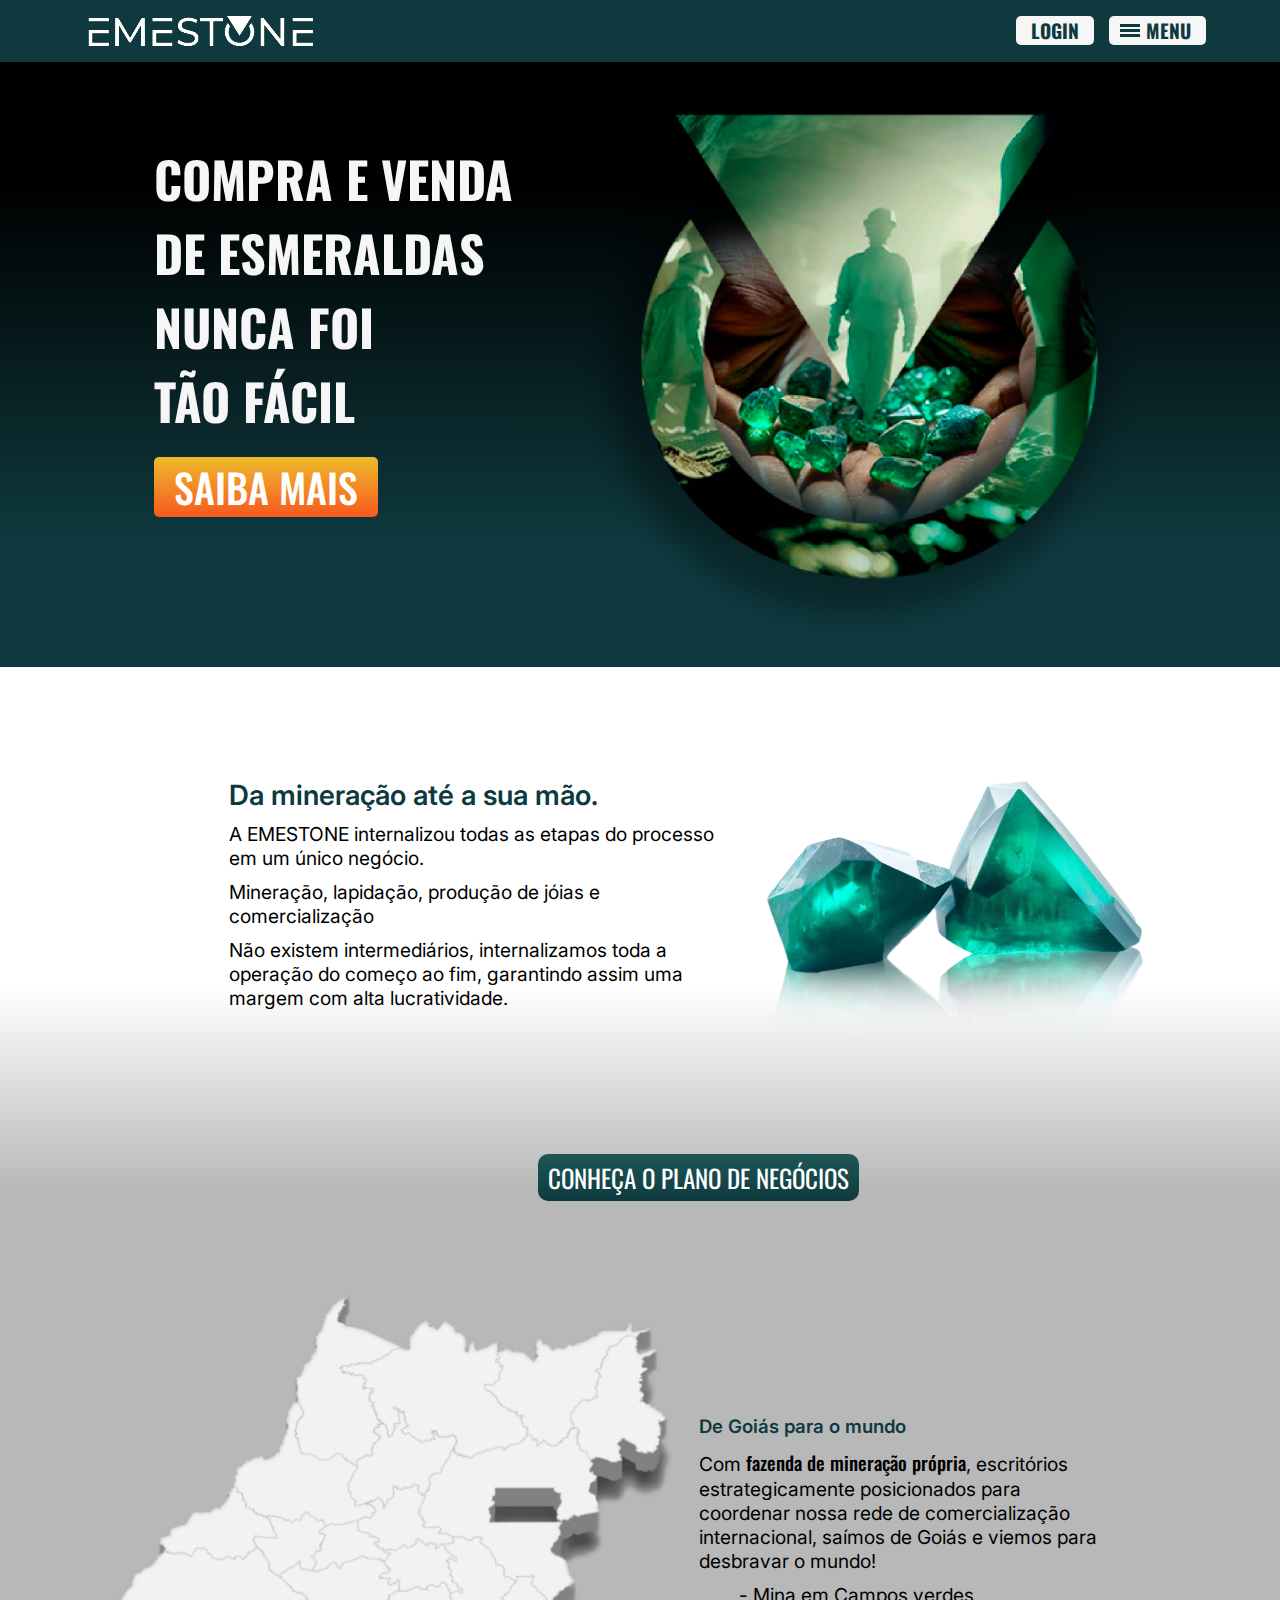
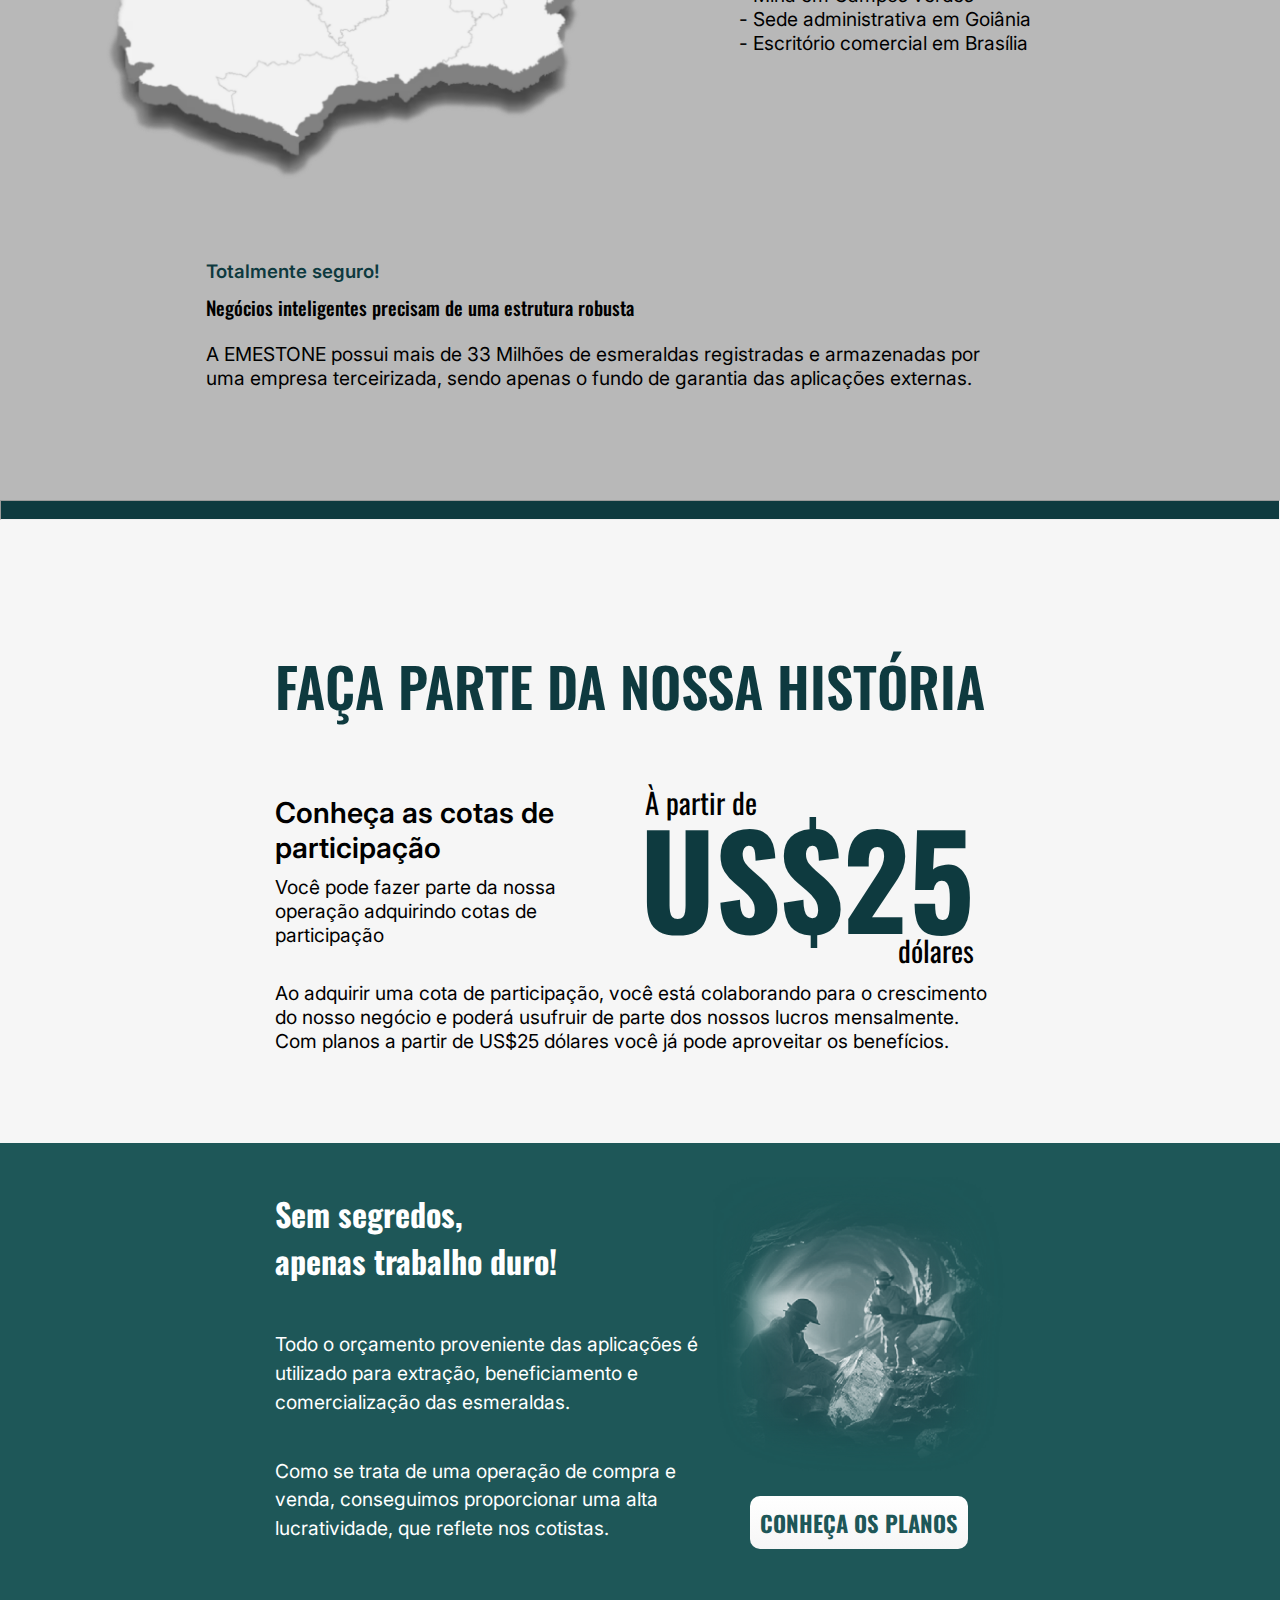
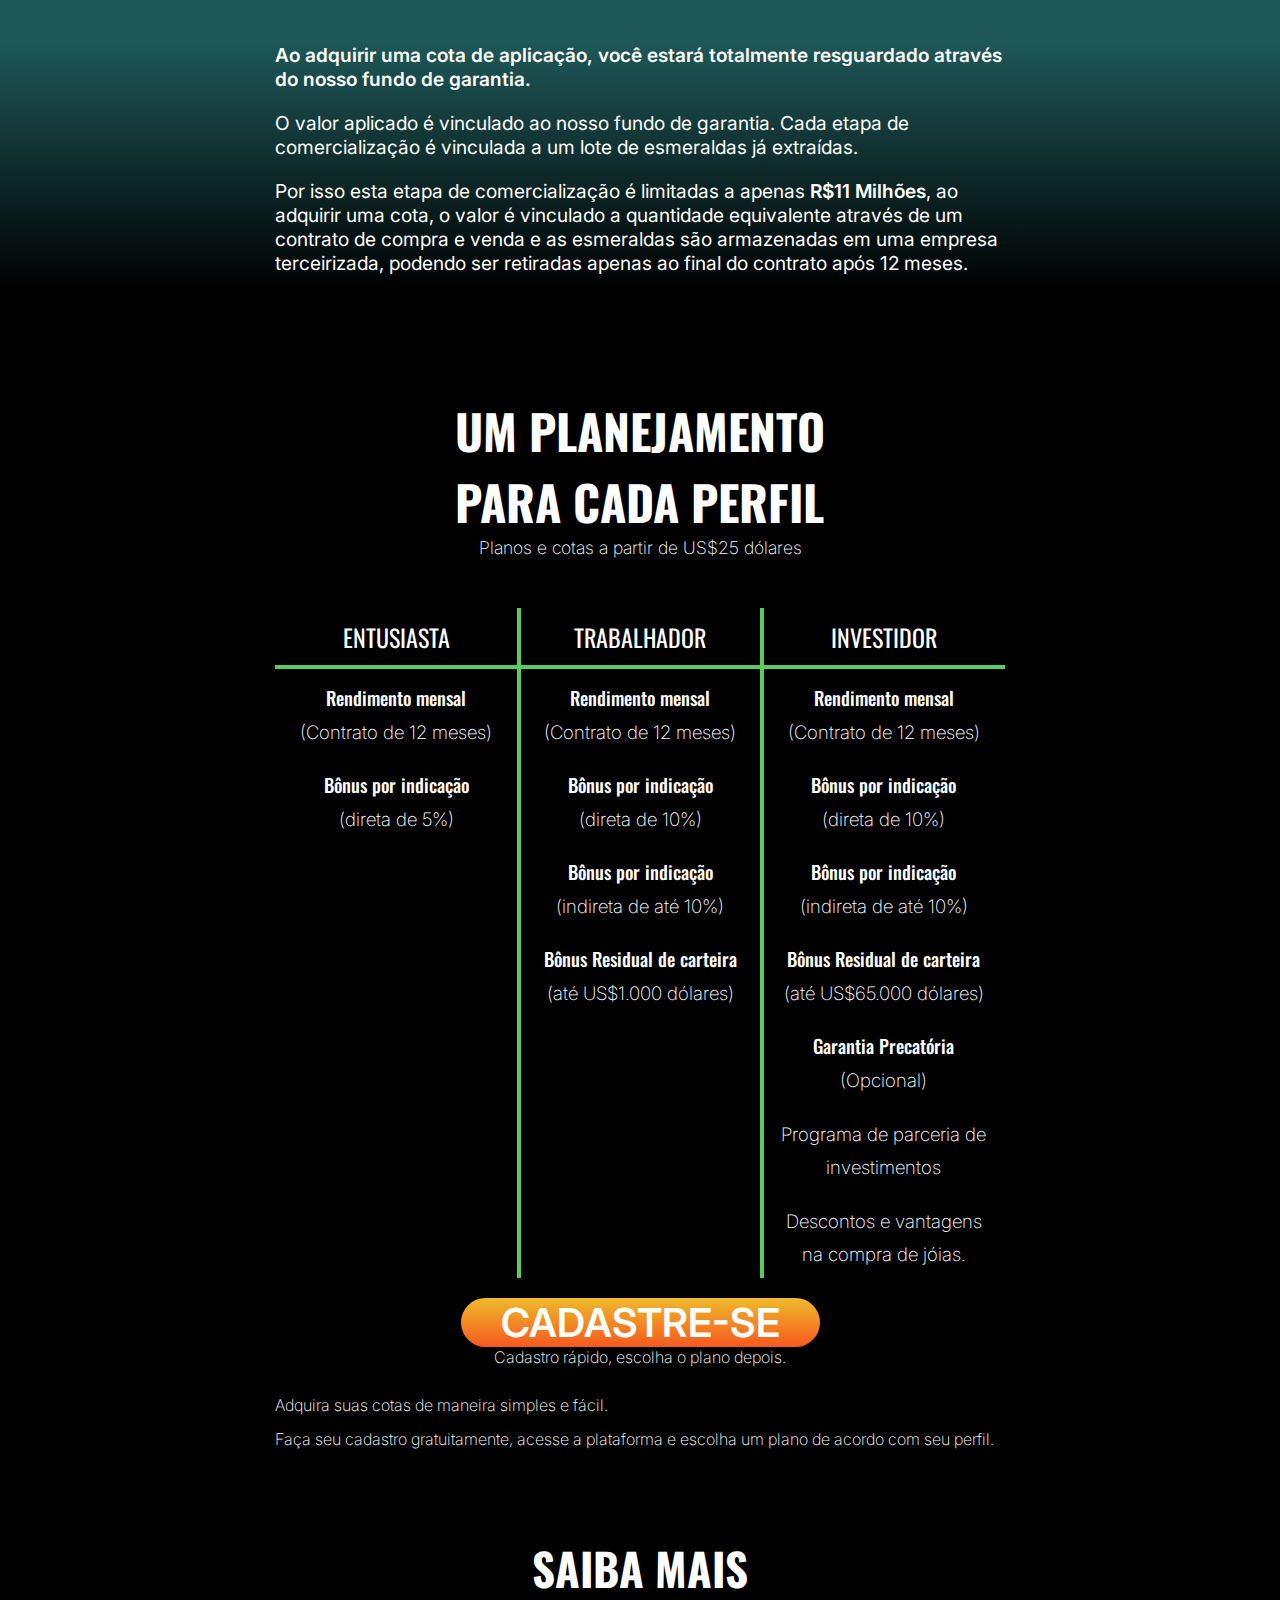
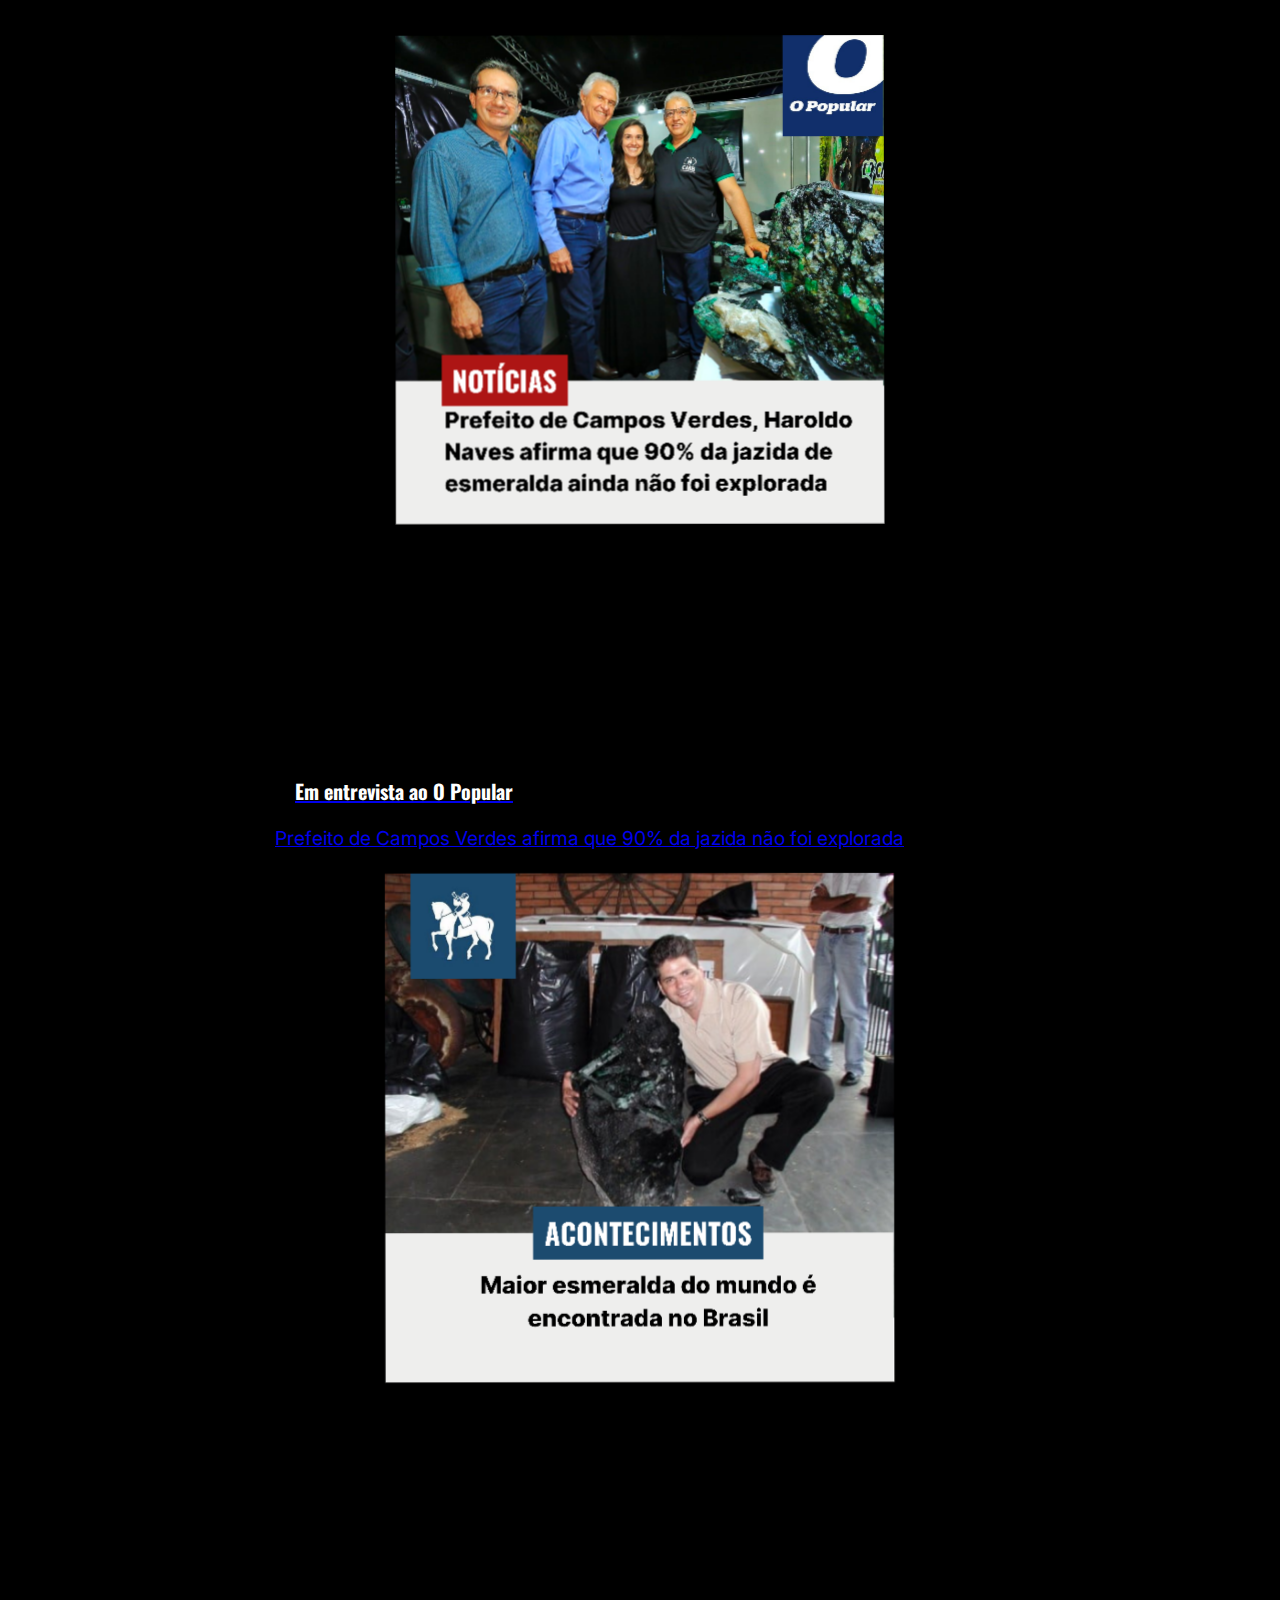
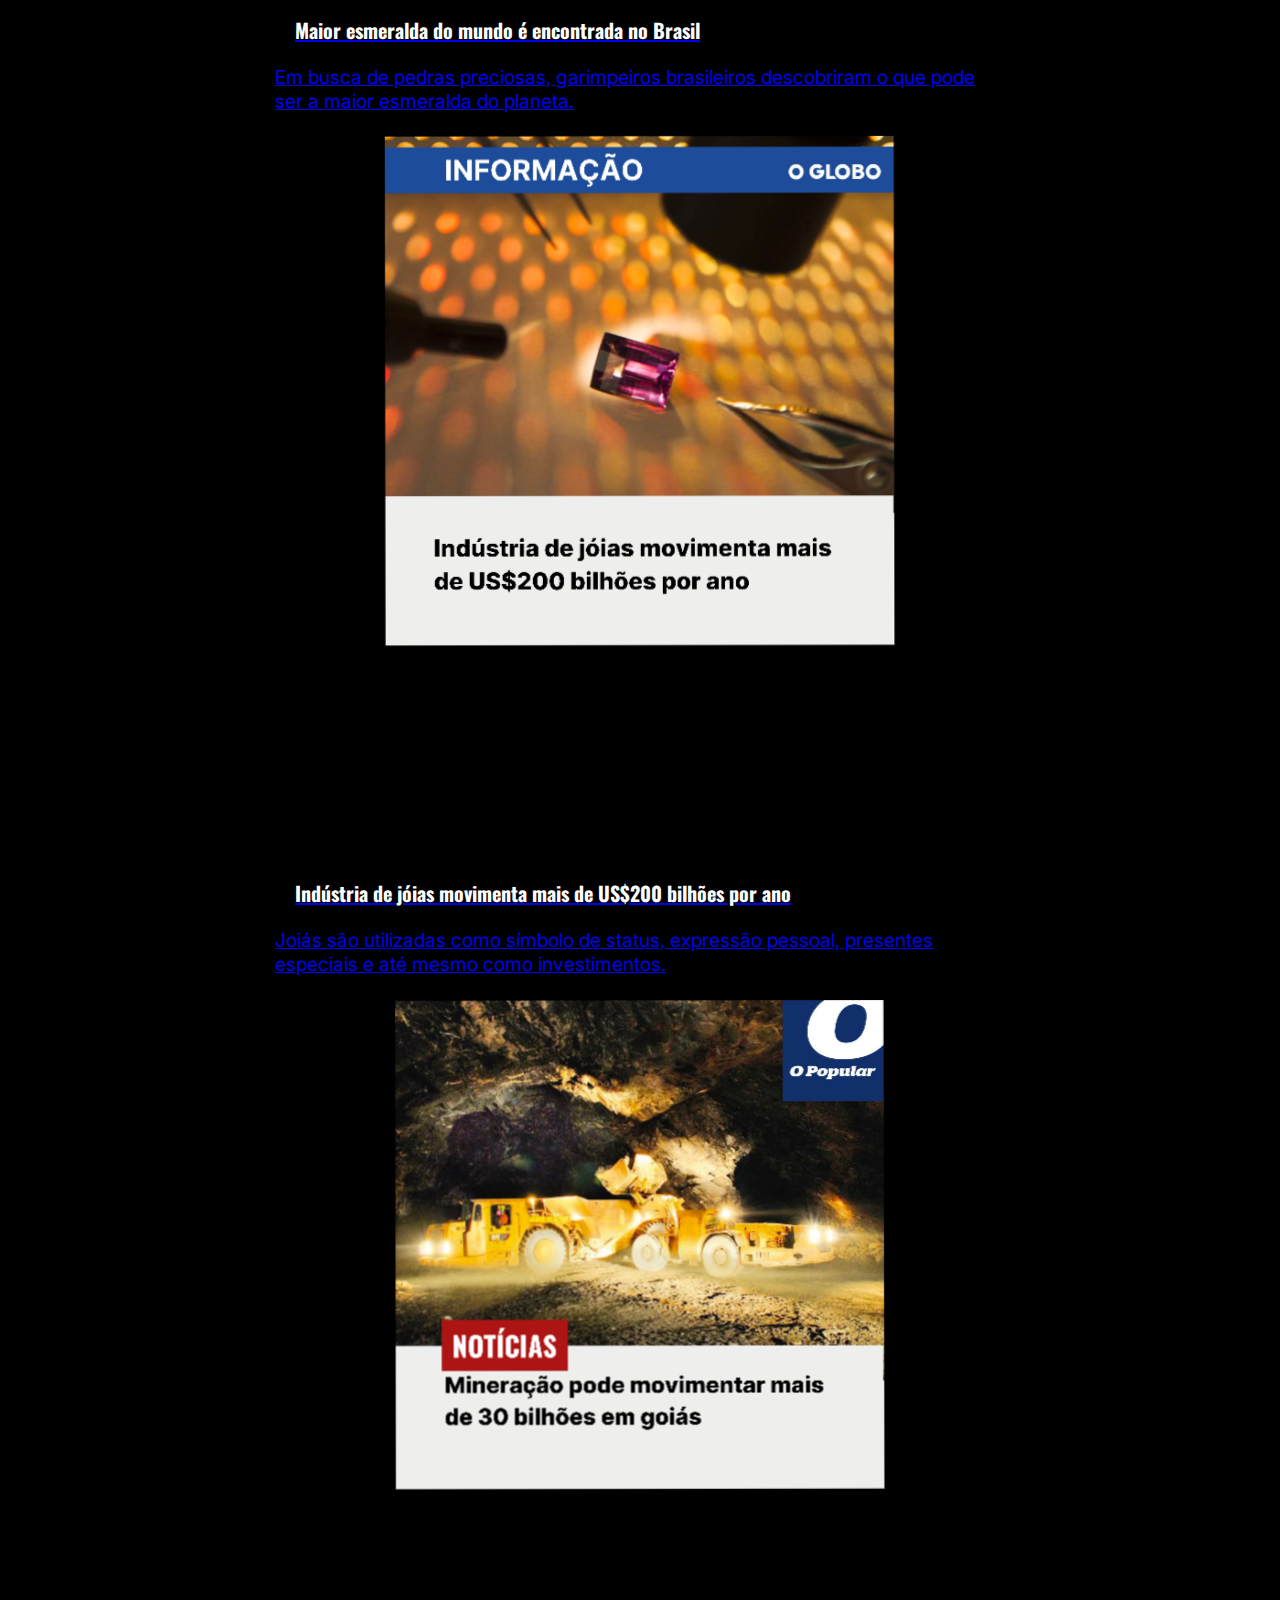
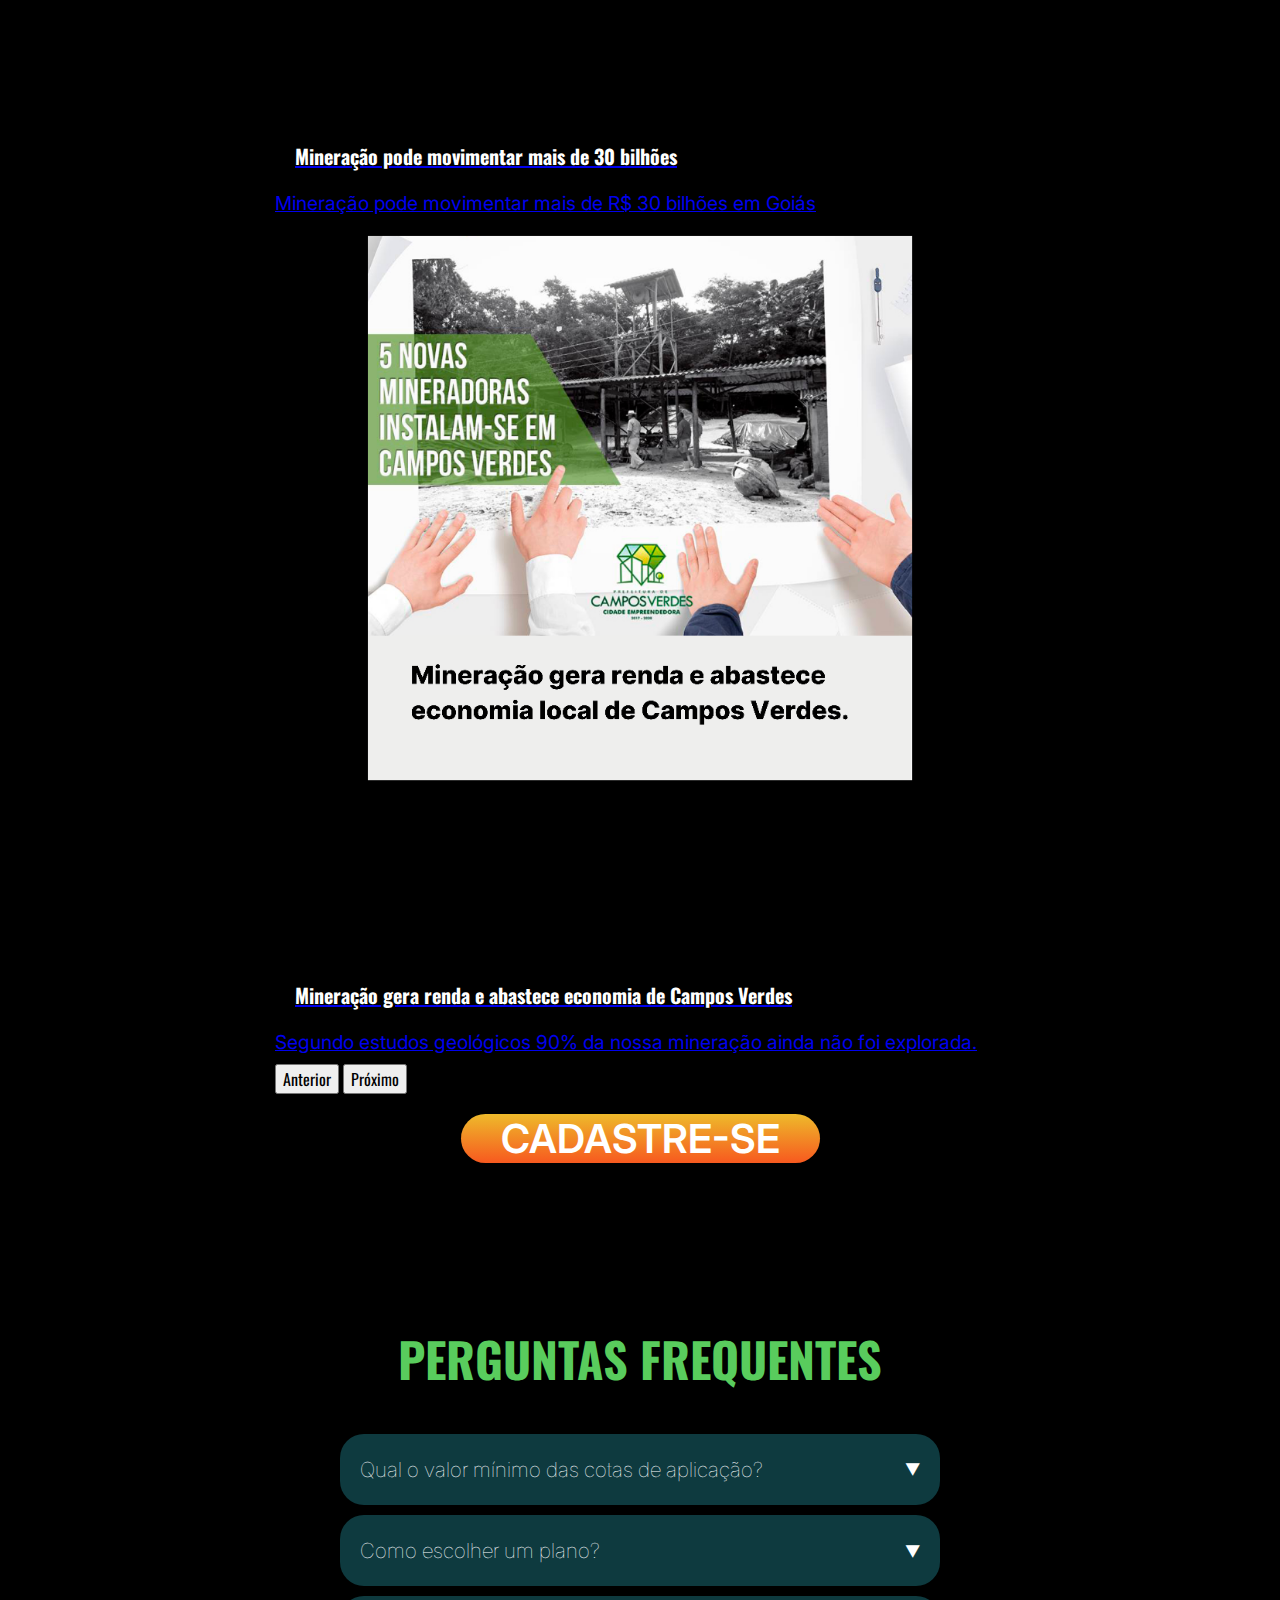
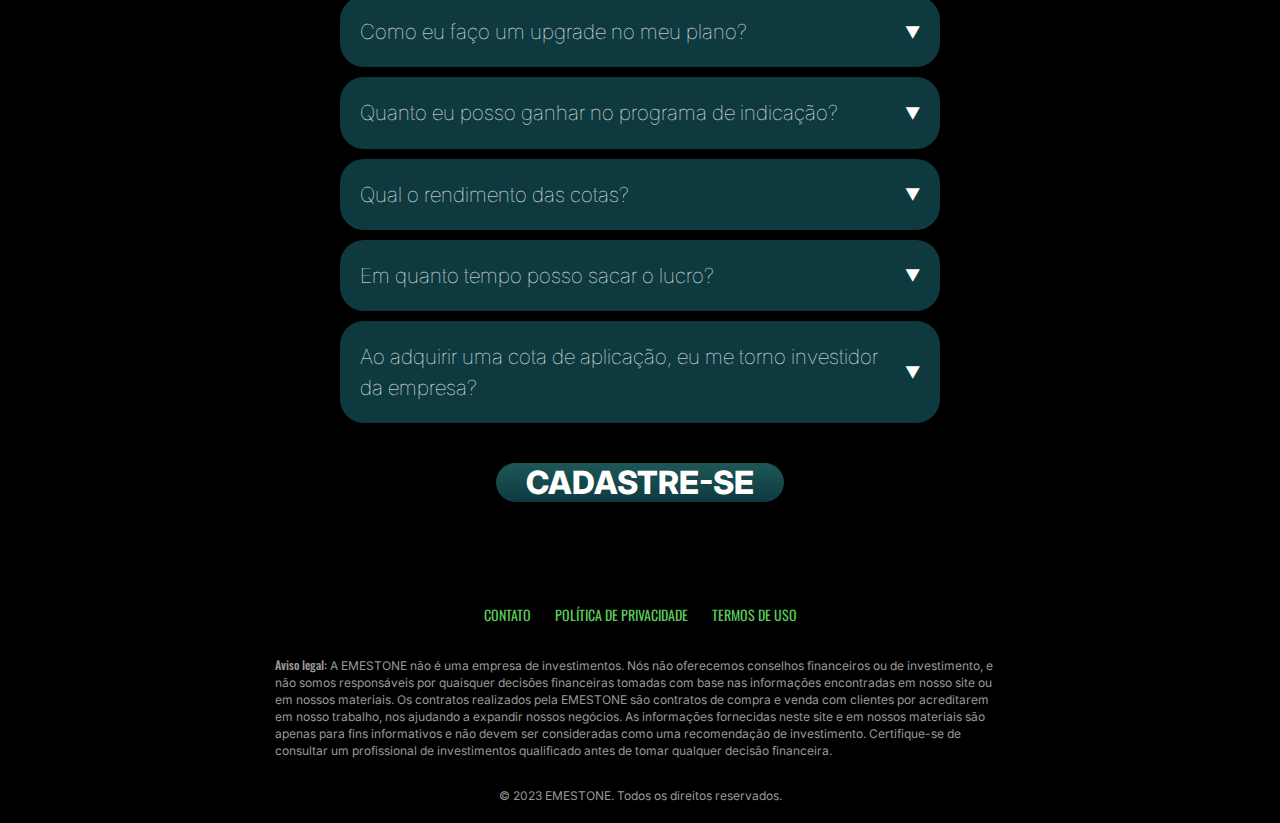
==== index.html @ a6a81e79 "100 lighthouse" ====
<!DOCTYPE html>
<html lang="pt-BR">

<head>
    <meta charset="UTF-8">
    <meta http-equiv="X-UA-Compatible" content="IE=edge">
    <meta name="viewport" content="width=device-width, initial-scale=1.0">
    <meta name="description"
        content="Incorporamos todos os processos, e proporcionamos facilidade, a EMESTONE é uma empresa única, conheça nosso modelo de negócios.">
    <meta name="author" content="Gefferson Teodoro de Souza">
    <title>EMESTONE: Líderes em Mineração de Esmeraldas, Lapidação, Produção e Distribuição de Jóias</title>
    <link rel="stylesheet" href="style.css">
    <link href="https://cdn.jsdelivr.net/npm/bootstrap@5.2.3/dist/css/bootstrap.min.css" rel="stylesheet"
        integrity="sha384-rbsA2VBKQhggwzxH7pPCaAqO46MgnOM80zW1RWuH61DGLwZJEdK2Kadq2F9CUG65" crossorigin="anonymous">
    <link rel="preconnect" href="https://fonts.googleapis.com">
    <link rel="preconnect" href="https://fonts.gstatic.com" crossorigin>
    <link
        href="https://fonts.googleapis.com/css2?family=Inter:wght@200;300;400;500;600&family=Oswald:wght@100;200;300;400;500;600;700&display=swap"
        rel="stylesheet">
</head>
<body>
    <header>
        <img alt="Emestone - Logomarca" class="logo" src="./imgs/MARCA_BRANCA2.png" />
        <nav>
            <a class="link-login" href="https://emestone.com.br/login"><button class="login">LOGIN</button></a>
            <div class="menu">
                <div class="dropdown">
                    <button class="dropdown-btn">
                        <div>
                            <hr>
                            <hr>
                            <hr>
                        </div>
                        MENU
                    </button>
                    <div class="dropdown-content">
                        <a href="https://emestone.com.br/login">Minha conta</a>
                        <a
                            href="https://emestone.com.br/register/MzU0OTM3NmMyYjQ3OGM4YjA1ODM5NzY5ZWU0MjhjM">Cadastre-se</a>
                        <a href="https://www.instagram.com/mineradoraemestone/" target="_blank">Instagram</a>
                        <a href="https://emestone.com.br/blog" target="_blank">Blog</a>
                    </div>
                </div>
            </div>
        </nav>
    </header>
    <section class="section-1">
        <article class="order-1">
            <h1>COMPRA E VENDA <br>
                DE ESMERALDAS<br>
                NUNCA FOI<br>
                TÃO <span id="word">fácil</span>
            </h1>
            <a href="#section-2">
                <button class="btn-saiba-mais">SAIBA MAIS</button>
            </a>
        </article>
        <article class="order-2">
            <picture>
                <source srcset="./imgs/IMG-1@2x.png" media="(min-width: 768px)">
                <img alt="EMESTONE - esmeraldas" src="./imgs/IMG.png" />
            </picture>
        </article>
    </section>
    <section class='section-2' id="section-2">
        <article class="order-1">
            <h2>Da mineração até a sua mão.</h2>
            <p class="text-align-left">A EMESTONE internalizou todas as etapas do processo em um único negócio.</p>
            <p class="text-align-left">
                Mineração, lapidação, produção de jóias e comercialização
            </p>
            <p class="text-align-left">
                Não existem intermediários,
                internalizamos toda a operação do começo ao fim, garantindo assim uma margem com alta
                lucratividade.
            </p>
        </article>
        <article class="order-2">
            <picture>
                <source srcset="./imgs/duas-esmeraldas.png" media="(min-width: 768px)">
                <img alt="EMESTONE - Duas esmeraldas brutas" src="./imgs/duas-esmeraldas-sm.png" />
            </picture>
            <a href="#section-4">
                <button class="btn-verde">CONHEÇA O PLANO DE NEGÓCIOS</button>
            </a>
        </article>
    </section>
    <section class="section-3">
        <div class="order-1">
            <picture>
                <source srcset="/imgs/mapa-goias.png" media="(min-width: 768px)">
                <img alt="EMESTONE - Mapa estado de goiás" src="/imgs/mapa-goias-sm.png" />
            </picture>
        </div>
        <article class="order-2">
            <h3>De Goiás para o mundo</h3>
            <p class="text-align-left">
                Com <strong>fazenda de mineração própria</strong>, escritórios estrategicamente posicionados para
                coordenar nossa rede de comercialização internacional, saímos de Goiás e viemos para
                desbravar o mundo!
            </p>
            <ul>
                <li>Mina em Campos verdes</li>
                <li>Sede administrativa em Goiânia</li>
                <li>Escritório comercial em Brasília</li>
            </ul>
        </article>
        <article class="order-3">
            <h3>Totalmente seguro!</h3>
            <span class="text-align-left"><strong>Negócios inteligentes precisam de uma estrutura
                    robusta</strong></span>
            <p class="text-align-left">
                A EMESTONE possui mais de 33 Milhões de esmeraldas registradas e armazenadas por
                uma empresa terceirizada, sendo apenas o fundo de garantia das aplicações externas.
            </p>
        </article>
    </section>
    <hr class="divisoria-retangular-solida" />
    <section class="section-4" id="section-4">
        <article>
            <h2>FAÇA PARTE DA NOSSA HISTÓRIA</h2>
            <div class="container-c">
                <div class="item-1">
                    <h3>Conheça as cotas de participação</h3>
                    <p>Você pode fazer parte da nossa operação adquirindo cotas de participação</p>
                </div>
                <div class="item-2">
                    <span class="align-start">À partir de</span>
                    <span class="preco-grande"> US$25</span>
                    <span class="align-end">dólares</span>
                </div>
            </div>
            <p class="text-align-left">
                Ao adquirir uma cota de participação, você está colaborando para o crescimento do
                nosso negócio e poderá usufruir de parte dos nossos lucros mensalmente.<br />
                Com planos a partir de US$25 dólares você já pode aproveitar os benefícios.
            </p>
        </article>
    </section>
    <section class="section-5">
        <article class="order-1">
            <div class="item-1">
                <h2>Sem segredos,<br> apenas trabalho duro!</h2>
                <p class="text-align-left">Todo o orçamento proveniente das aplicações é utilizado para extração,
                    beneficiamento e comercialização das esmeraldas.
                </p>
                <p class="text-align-left">Como se trata de uma operação de compra e venda, conseguimos proporcionar uma
                    alta lucratividade, que reflete nos cotistas.
                </p>
            </div>
            <div class="item-2">
                <picture>
                    <source srcset="./imgs/homens-mina.png" media="(min-width: 768px)">
                    <img alt="EMESTONE - Homens trabalhando em mina de esmeraldas" src="./imgs/homens-mina-sm.png" />
                </picture>
                <a href="#section-6">
                    <button class="btn-branco">CONHEÇA OS PLANOS</button>
                </a>
            </div>
        </article>
        <article class="order-2">
            <p>
                <strong>
                    Ao adquirir uma cota de aplicação, você estará totalmente resguardado
                    através do nosso fundo de garantia.
                </strong>
            </p>
            <p>
                O valor aplicado é vinculado ao nosso fundo de garantia.
                Cada etapa de comercialização é vinculada a um lote de esmeraldas já extraídas.
            </p>
            <p class="text-align-left">
                Por isso esta etapa de comercialização é limitadas a apenas <strong>R$11 Milhões</strong>, ao adquirir
                uma
                cota, o valor é vinculado a quantidade equivalente através de um contrato de compra e
                venda e as esmeraldas são armazenadas em uma empresa terceirizada, podendo ser
                retiradas apenas ao final do contrato após 12 meses.
            </p>
        </article>
    </section>
    <section class="section-6" id="section-6">
        <article>
            <h2>UM PLANEJAMENTO<br>PARA CADA PERFIL</h2>
            <small class="margin-bottom subtitulo">Planos e cotas a partir de US$25 dólares</small>
            <table>
                <thead>
                    <tr>
                        <th>ENTUSIASTA</th>
                        <th>TRABALHADOR</th>
                        <th>INVESTIDOR</th>
                    </tr>
                </thead>
                <tbody>
                    <tr>
                        <td><small><strong>Rendimento mensal</strong><br>(Contrato de 12 meses)</small></td>
                        <td><small><strong>Rendimento mensal</strong><br>(Contrato de 12 meses)</small></td>
                        <td><small><strong>Rendimento mensal</strong><br>(Contrato de 12 meses)</small></td>
                    </tr>
                    <tr>
                        <td><small><strong>Bônus por indicação </strong><br>(direta de 5%)</small></td>
                        <td><small><strong>Bônus por indicação </strong><br>(direta de 10%)</small></td>
                        <td><small><strong>Bônus por indicação </strong><br>(direta de 10%)</small></td>
                    </tr>
                    <tr>
                        <td></td>
                        <td><small><strong>Bônus por indicação </strong><br>(indireta de até 10%)</small></td>
                        <td><small><strong>Bônus por indicação </strong><br>(indireta de até 10%)</small></td>
                    </tr>
                    <tr>
                        <td></td>
                        <td><small><strong>Bônus Residual de carteira</strong><br>(até US$1.000 dólares)</small></td>
                        <td><small><strong>Bônus Residual de carteira</strong><br>(até US$65.000 dólares)</small></td>
                    </tr>
                    <tr>
                        <td></td>
                        <td></td>
                        <td><small><strong>Garantia Precatória</strong><br>(Opcional)</small></td>
                    </tr>
                    <tr>
                        <td></td>
                        <td></td>
                        <td><small><strong></strong>Programa de parceria de investimentos</small></td>
                    </tr>
                    <tr>
                        <td></td>
                        <td></td>
                        <td><small><strong></strong>Descontos e vantagens na compra de jóias.</small></td>
                    </tr>
                </tbody>
            </table>
            <a href="https://emestone.com.br/register/MzU0OTM3NmMyYjQ3OGM4YjA1ODM5NzY5ZWU0MjhjM
            DE
            ">
                <button class="btn-cadastre">CADASTRE-SE</button>
            </a>
            <small class="small">Cadastro rápido, escolha o plano depois.</small>
            <div class="texto">
                <p>
                    <small>Adquira suas cotas de maneira simples e fácil.</small>
                </p>
                <p>
                    <small>
                        Faça seu cadastro gratuitamente, acesse a plataforma e escolha um plano de acordo com
                        seu perfil.
                    </small>
                </p>
            </div>
        </article>
    </section>
    <section class="section-7">
        <article>
            <h2>SAIBA MAIS</h2>
            <div id="myCarousel" class="carousel slide carousel-fade" data-bs-ride="carousel">
                <div class="carousel-inner">
                    <div class="carousel-item active" data-bs-interval="5000">
                        <a class=""
                            href="https://opopular.com.br/economia/campos-verdes-movimenta-r-12-milh-es-em-negocios-com-feira-das-esmeraldas-1.2483334"
                            target="_blank">
                            <picture>
                                <source srcset="./imgs/1@2x.png" media="(min-width: 768px)">
                                <img class="slide d-block w-100" src="./imgs/1.png"
                                    alt="EMESTONE - Em entrevista ao O Popular, Prefeito de Campos Verdes afirma que 90% da jazida não foi explorada">
                            </picture>
                            <div class="carousel-caption d-none d-md-block">
                                <h5>Em entrevista ao O Popular</h5>
                                <p>Prefeito de Campos Verdes afirma que 90% da jazida não foi explorada</p>
                            </div>
                        </a>
                    </div>
                    <div class="carousel-item" data-bs-interval="5000">
                        <a class=""
                            href="https://www.estadao.com.br/economia/maior-esmeralda-do-mundo-descoberta-na-bahia-e-alvo-de-disputa-internacional/"
                            target="_blank">
                            <picture>
                                <source srcset="./imgs/2@2x.png" media="(min-width: 768px)">
                                <img class="slide d-block w-100" src="./imgs/2.png"
                                    alt="EMESTONE - Maior esmeralda do mundo é encontrada no Brasil">
                            </picture>
                            <div class="carousel-caption d-none d-md-block">
                                <h5>Maior esmeralda do mundo é encontrada no Brasil</h5>
                                <p>
                                    Em busca de pedras preciosas, garimpeiros brasileiros descobriram o que pode ser a
                                    maior esmeralda do planeta.
                                </p>
                            </div>
                        </a>
                    </div>
                    <div class="carousel-item" data-bs-interval="5000">
                        <a class=""
                            href="https://opopular.com.br/economia/minerac-o-pode-movimentar-em-goias-mais-de-r-30-bi-em-dez-anos-1.2476162"
                            target="_blank">
                            <picture>
                                <source srcset="./imgs/3@2x.png" media="(min-width: 768px)">
                                <img class="slide d-block w-100" src="./imgs/3.png"
                                    alt="EMESTONE - Mineração pode movimentar mais de 30 bilhões">
                            </picture>

                            <div class="carousel-caption d-none d-md-block">
                                <h5>Indústria de jóias movimenta mais de US$200 bilhões por ano</h5>
                                <p>
                                    Joiás são utilizadas como símbolo de status, expressão pessoal, presentes especiais
                                    e até mesmo como investimentos.
                                </p>
                            </div>
                        </a>
                    </div>
                    <div class="carousel-item" data-bs-interval="5000">
                        <a class=""
                            href="https://oglobo.globo.com/saude/ciencia/a-ciencia-por-tras-das-joias-no-brasil-13677153"
                            target="_blank">
                            <picture>
                                <source srcset="./imgs/4@2x.png" media="(min-width: 768px)">
                                <img class="slide d-block w-100" src="./imgs/4.png"
                                    alt="EMESTONE - Indústria de jóias movimenta mais de US$200 bilhões por ano">
                            </picture>

                            <div class="carousel-caption d-none d-md-block">
                                <h5>Mineração pode movimentar mais de 30 bilhões</h5>
                                <p>
                                    Mineração pode movimentar mais de R$ 30 bilhões em Goiás
                                </p>

                            </div>
                        </a>
                    </div>
                    <div class="carousel-item" data-bs-interval="5000">
                        <a class="" href="https://www.camposverdes.go.gov.br/mais-investimentos/" target="_blank">
                            <picture>
                                <source srcset="./imgs/5@2x.png" media="(min-width: 768px)">
                                <img class="slide d-block w-100" src="./imgs/5.png"
                                    alt="EMESTONE - Mineração gera renda e abastece economia local de Campos Verdes">
                            </picture>
                            <div class="carousel-caption d-none d-md-block">
                                <h5>Mineração gera renda e abastece economia de Campos Verdes</h5>
                                <p>
                                    Segundo estudos geológicos 90% da nossa mineração ainda não foi explorada.
                                </p>
                            </div>
                        </a>
                    </div>
                </div>
                <button class="carousel-control-prev" type="button" data-bs-target="#myCarousel" data-bs-slide="prev">
                    <span class="carousel-control-prev-icon" aria-hidden="true"></span>
                    <span class="visually-hidden">Anterior</span>
                </button>
                <button class="carousel-control-next" type="button" data-bs-target="#myCarousel" data-bs-slide="next">
                    <span class="carousel-control-next-icon" aria-hidden="true"></span>
                    <span class="visually-hidden">Próximo</span>
                </button>
            </div>

            <a href="https://emestone.com.br/register/MzU0OTM3NmMyYjQ3OGM4YjA1ODM5NzY5ZWU0MjhjM" target="_blank">
                <button class="btn-cadastre">CADASTRE-SE</button>
            </a>
        </article>
    </section>
    <section class="section-8">
        <article>
            <h2>PERGUNTAS FREQUENTES</h2>
            <div class="perguntas-frequentes">
                <div class="question">
                    <h3>Qual o valor mínimo das cotas de aplicação?</h3>
                    <div class="answer">
                        <p><strong>As cotas são divididas por planos, o menor (Pearl) custa US$25 dólares.</strong>
                        </p>
                    </div>
                </div>

                <div class="question">
                    <h3>Como escolher um plano?</h3>
                    <div class="answer">
                        <p><strong>Os planos são selecionados automaticamente de acordo com o valor de cotas
                                adquiridas.</strong></p>
                    </div>
                </div>

                <div class="question">
                    <h3>Como eu faço um upgrade no meu plano?</h3>
                    <div class="answer">
                        <p><strong>Os upgrades são feitos de forma automática de acordo com a quantidade de cotas
                                adquiridas. Os benefícios de cada perfil passam a valer após a data de aquisição da cota
                                que atingir o valor necessário para upgrade.</strong></p>
                    </div>
                </div>

                <div class="question">
                    <h3>Quanto eu posso ganhar no programa de indicação?</h3>
                    <div class="answer">
                        <p><strong>O nosso programa de indicação não possui teto de ganhos, porém a somatória entre
                                a porcentagem de indicação direta e indiretas não podem ultrapassar 20% do valor
                                adquirido em cotas.</strong></p>
                    </div>
                </div>

                <div class="question">
                    <h3>Qual o rendimento das cotas?</h3>
                    <div class="answer">
                        <p><strong>Não é possível estipular um valor determinado para rendimentos, visto que se
                                trata de um negócio. Mas as cotas de aplicação têm o rendimento variável de acordo com o
                                lucro da empresa e plano optado. A EMESTONE faz a distribuição de até 4% do lucro
                                líquido da operação, podendo oferecer rendimentos de até 8.33% a.m.</strong></p>
                    </div>
                </div>

                <div class="question">
                    <h3>Em quanto tempo posso sacar o lucro?</h3>
                    <div class="answer">
                        <p><strong>Os lucros proporcionais ao seu plano estarão disponíveis para saque a partir de
                                30 dias na área de back office da plataforma.</strong></p>
                    </div>
                </div>

                <div class="question">
                    <h3>Ao adquirir uma cota de aplicação, eu me torno investidor da empresa?</h3>
                    <div class="answer">
                        <p><strong>Não, ao adquirir uma cota, você estará realizando uma operação de compra e venda.
                                Nosso programa de cotas de aplicação tem como intuito apenas beneficiar os clientes que
                                acreditam no nosso trabalho e nos ajudam a crescer. A oferta de investimentos por
                                empresas brasileiras é regulada pela (CVM), que tem como objetivo proteger o investidor
                                e garantir a integridade do mercado financeiro.</strong></p>
                    </div>
                </div>
            </div>
            <a href="https://emestone.com.br/register/MzU0OTM3NmMyYjQ3OGM4YjA1ODM5NzY5ZWU0MjhjM">
                <button class="btn-verde btn-maior">CADASTRE-SE</button>
            </a>
        </article>
    </section>
    <footer class="footer">
        <nav>
            <ul>
                <li><a href="https://emestone.com.br/contato">CONTATO</a></li>

                <li><a href="https://emestone.com.br/politica-de-privacidade">POLÍTICA DE PRIVACIDADE</a></li>
                <li><a href="https://emestone.com.br/termos-de-uso">TERMOS DE USO</a></li>

            </ul>
        </nav>
        <div class="legal-notice">
            <p>
                <small>
                    <strong>Aviso legal:
                    </strong>
                    A EMESTONE não é uma empresa de investimentos. Nós não oferecemos
                    conselhos financeiros ou de investimento, e não somos responsáveis por quaisquer
                    decisões financeiras tomadas com base nas informações encontradas em nosso site ou em
                    nossos materiais. Os contratos realizados pela EMESTONE são contratos de compra e
                    venda com clientes por acreditarem em nosso trabalho, nos ajudando a expandir nossos
                    negócios. As informações fornecidas neste site e em nossos materiais são apenas para fins
                    informativos e não devem ser consideradas como uma recomendação de investimento.
                    Certifique-se de consultar um profissional de investimentos qualificado antes de tomar
                    qualquer decisão financeira.
                </small>
            </p>
        </div>
        <small class="copy">&copy; 2023 EMESTONE. Todos os direitos reservados.</small>
    </footer>
    <script>
        window.addEventListener('DOMContentLoaded', (event) => {
            const perguntas = document.querySelectorAll('.question');

            function toggleResposta() {
                this.classList.toggle('active');
                const respostas = this.querySelector('.answer');
                respostas.style.maxHeight = this.classList.contains('active') ? `${respostas.scrollHeight}px` : '0';
            }

            perguntas.forEach(pergunta => {
                pergunta.addEventListener('click', toggleResposta);
            });
        });


        const palavras = ["fácil", "rápido", "prático", "inteligente"];
        let indice = 0;

        const elementoPalavra = document.getElementById("word");
        elementoPalavra.addEventListener("transitionend", trocarPalavra);

        function trocarPalavra() {
            elementoPalavra.textContent = palavras[indice].toUpperCase();
            indice = (indice + 1) % palavras.length;
            elementoPalavra.style.animation = "none";
            void elementoPalavra.offsetWidth; // Reiniciar a animação
            elementoPalavra.style.animation = "fade 2s both cubic-bezier(0.5, 0, 0.5, 1)";
        }

        trocarPalavra();
        setInterval(trocarPalavra, 2000);

        document.addEventListener("DOMContentLoaded", function () {
            document.querySelectorAll('.carousel-caption h5').forEach(title => {
                var novoTitulo = document.createElement('h2');
                novoTitulo.innerHTML = title.innerHTML;
                novoTitulo.style.fontSize = '2rem';
                title.parentNode.replaceChild(novoTitulo, title);
            });
        });
    </script>
    <script src="https://cdn.jsdelivr.net/npm/bootstrap@5.2.3/dist/js/bootstrap.bundle.min.js"
        integrity="sha384-kenU1KFdBIe4zVF0s0G1M5b4hcpxyD9F7jL+jjXkk+Q2h455rYXK/7HAuoJl+0I4"
        crossorigin="anonymous"></script>
</body>


</html>
---- style.css ----
* {
    box-sizing: border-box;
    scroll-behavior:smooth !important;
    font-family: 'Oswald', sans-serif;
}
hr {
    background-color: #0E3A3F !important;
    opacity: 1 !important;
}

body {
    margin: 0;
    padding: 0;
    background-color: #f6f6f6;
}

li {
    font-family: 'Inter', sans-serif !important;
}

html {
    scroll-behavior:smooth !important;
}

article {
    max-width: 1024px;
}

img {
    max-width: 100%;
}

h3 {
    color: #0E3A3F;
    font-family: 'inter', sans-serif;
    margin: 10px 0;
}

p {
    font-family: 'inter', sans-serif;
    margin: 10px 0;
}

small {
    font-family: 'Inter', sans-serif;
}

strong {
    font-weight: 500;
}

.btn-maior {
    font-size: 150% !important;
    padding: 0px 30px !important;
}

header {
    display: flex;
    justify-content: space-between;
    align-items: center;
    background-color: #0E3A3F;
    padding: 0.2vh 5vw;
}

header .logo {
    max-width: 40%;
    padding: 10px 0;
}

nav {
    display: flex;
}

.menu {
    position: relative;
}

.login {
    background-color: #f6f6f6;
    border-radius: 10px;
    padding: 0 15px 0px 15px;
    font-size: 16px;
    cursor: pointer;
    border-radius: 5px;
    margin: 0 5px;
    border: none;
    font-weight: bold;
    color: #0E3A3F;
}

.login.no-dropdown {
    pointer-events: none;
}

.dropdown-btn {
    display: flex;
    align-items: center;
    background-color: #f6f6f6;
    color: #0E3A3F;
    padding: 0 15px 0px 10px;
    font-size: 16px;
    cursor: pointer;
    border-radius: 5px;
    margin: 0 10px;
    border: none;
    font-weight: bold;
    z-index: 2;
}

.dropdown-btn div {
    display: grid;
    margin: 0;
    padding: 0;
    margin-right: 5px;
}

.dropdown-btn hr {
    border: none;
    width: 20px;
    height: 3px;
    background-color: #0E3A3F;
    margin: 1px;
    padding: 0;
}

.dropdown-content {
    display: none;
    position: absolute;
    background-color: #f6f6f6;
    min-width: 160px;
    box-shadow: 0px 8px 16px 0px rgba(0, 0, 0, 0.2);
    z-index: 3;
    top: 100%;
    left: 0;
    border-radius: 20px;
}


.dropdown-content a {
    color: #0E3A3F;
    padding: 12px 16px;
    text-decoration: none;
    display: block;
}

.dropdown-content a:not(:last-child) {
    border-bottom: 1px solid #0E3A3F;
}

.dropdown-content a:hover {
    background-color: #0E3A3F;
    color: #f6f6f6;
}

.menu:hover .dropdown-content {
    display: block;
}

.link-login {
    justify-self: end;
}



section {
    padding: 20px 20px;
    display: flex;
    flex-flow: row wrap;
    justify-content: center;
    align-items: center;
}

.section-1 {
    background: rgb(14, 58, 63);
    background: linear-gradient(0deg, rgba(14, 58, 63, 1) 20%, rgba(0, 0, 0, 1) 80%);
}


.section-1 .order-1 {
    flex-basis: 40%;
    display: grid;
    justify-content: end;
    align-items: end;
}

.section-1 .order-1 a {
    align-self: center;
}

.section-1 .order-2 {

    flex-basis: 50%;

}

.section-1 img {
    max-width: 100%;
}


.section-1 h1 {
    font-size: 5vw;
    color: #F6F6F6;
    margin: 0;
    padding: 0;
}


.btn-saiba-mais {
    font-weight: 500;
    background: linear-gradient(#EEBA2B, #F7591F);
    color: #fff;
    padding: 0px 5px;
    border: none;
    border-radius: 5px;
    font-size: 18px;
    margin-top: 20px;
    text-decoration: none;
    cursor: pointer;
}

.btn-saiba-mais:hover {
    background: linear-gradient(#F7591F, #EEBA2B);
}

.btn-verde {
    background: linear-gradient(#1E5758, #0E3A3F);
    color: #fff;
    padding: 5px 10px;
    border: none;
    border-radius: 10px;
    font-size: 18px;
    margin-top: 20px;
    text-decoration: none;
    cursor: pointer;
}

.btn-verde:hover {
    background: linear-gradient(#0E3A3F, #1E5758);
}



.section-2 {
    background: rgb(255, 255, 255);
    background: linear-gradient(180deg, rgba(255, 255, 255, 1) 60%, rgb(184, 184, 184) 98%);
}

.section-2 h2 {
    color: #0E3A3F;
    font-family: 'inter', sans-serif;
    font-weight: 600;
    font-size: calc(1.3rem + .6vw);
    margin: 10px 0;
}

.section-2 .order-2 {
    display: flex;
    flex-flow: column nowrap;
    justify-content: center;
    align-items:center;
}

.section-2 p {
    font-size: 18px;
    margin: 10px 0;
}


.section-3 {
    background-color: #B8B8B8;
}

.section-3 ul {
    list-style: none;
    margin: auto;
}

.section-3 ul li::before {
    content: "-";
    margin-right: 5px;
}

.section-3 strong {
    font-weight: 500;
}

.section-3 h3 {
    font-weight: 600;
}

.section-3 .order-3 h3 {
    margin-top: 20px;
}

.section-3 .order-3 p {
    margin-top: 10px;
}

.divisoria-retangular-solida {
    width: 100%;
    height: 20px;
    background-color: #0E3A3F;
    margin: 0;
}

.section-4 article {
    display: flex;
    flex-flow: column nowrap;
    justify-content: center;
    align-items: center;
}

.section-4 h2 {
    color: #0E3A3F;
    font-size: 7.3vw;
    display: inline-block;
    text-overflow: none;
    white-space: nowrap;
    padding-bottom: 10px;
    font-weight: 600;
}

.section-4 h3 {
    color: #000000;
    margin: 0;
    font-size: 16px;
    font-weight: 600;
}

.section-4 article .container-c {
    display: flex;
    flex-flow: row nowrap;
    justify-content: center;
    align-items: center;
}

.section-4 article .container-c .item-1 {
    flex-basis: 50%;
}

.section-4 article .container-c .item-2 {
    flex-basis: 50%;
    display: grid;
    position: relative;
    grid-template-columns: 1fr 1fr;
    grid-template-rows: auto;
    gap: 0;
}

.section-4 article .container-c .item-2 span {
    margin: 0;
}

.preco-grande {
    font-weight: bolder;
    font-size: 5rem;
    color: #0E3A3F;
    margin: 0;
    padding: 0;
    position: relative;
    grid-column: 1/2;
}


.align-end,
.align-start {
    font-size: 20px;
    grid-column: 1/2;
    position: absolute;
}

.align-end {
    bottom: 0;
    justify-self: end;
}

.section-5 {
    color: #ffffff;
    background: rgb(30, 87, 88);
    background: linear-gradient(180deg, rgba(30, 87, 88, 1) 60%, rgba(0, 0, 0, 1) 90%);
}

.btn-branco {
    background: linear-gradient(#ffffff, #f6f6f6);
    color: #1E5758;
    padding: 10px;
    border: none;
    border-radius: 10px;
    font-size: 18px;
    margin-top: 20px;
    text-decoration: none;
    cursor: pointer;
    font-weight: 800;
}

.btn-branco:hover {
    background: linear-gradient(#f6f6f6, #ffffff);
}

.section-5 .order-1 .item-2 {
    display: flex;
    flex-flow: column nowrap;
    justify-content: center;
    align-items: center;
}

.section-5 p strong {
    font-family: 'Inter', sans-serif;
    font-weight: 700;
}

.section-5 .order-2 p {
    margin: 20px 0px;
}

.section-6 {
    background-color: #000000;
    color: #ffffff;
}

.section-6 article {
    display: flex;
    flex-flow: column nowrap;
    justify-content: center;
    align-items: center;
}

.section-6 table {
    font-weight: 300;
    width: 100%;
    border-collapse: collapse;
    table-layout: fixed;
}

.section-6 h2 {
    color: #ffffff;
    font-size: 2.2em;
    margin: 0;
    padding: 0;
}

.section-6 .subtitulo {
    font-size: 80%;
}

.section-6 .margin-bottom {
    margin-bottom: 20px;
}

.section-6 table th,
.section-6 table td {
    padding: 10px;
    text-align: center;
    border: 1px solid #000000;
}

.section-6 table th {
    font-weight: 400;
}

.section-6 table th {
    border-bottom: 2px solid #59CC5D;
}

.section-6 table th:not(:first-child),
.section-6 table td:not(:first-child) {
    border-left: 2px solid #59CC5D;
}


.btn-cadastre {
    font-weight: 500;
    background: linear-gradient(#EEBA2B, #F7591F);
    color: #fff;
    padding: 0px 30px;
    border: none;
    border-radius: 33px;
    font-size: 30px;
    margin-top: 20px;
    text-decoration: none;
    cursor: pointer;
    font-family: 'Inter', sans-serif;
    font-weight: 600;
}

.btn-cadastre:hover {
    background: linear-gradient(#F7591F, #EEBA2B);
}

.section-6 .texto {
    margin-top: 20px;
}



.section-7 {
    background-color: #000000;
}

.section-7 article {
    display: flex;
    flex-flow: column nowrap;
    justify-content: center;
    align-items: center;
}

.section-7 h2 {
    color: #ffffff;
    margin: 20px 20px;
}

.section-7 .btn-cadastre {
    margin-bottom: 20px;
}

.section-7 img {
    width: 100%;
    height: auto;
    object-fit: cover;
}








.section-8 {
    text-align: center;
    background-color: #000000;
}

.section-8 h2 {
    color: #59CC5D;
    margin-bottom: 40px;
    font-size: 200%;
}

.perguntas-frequentes {
    margin-bottom: 20px;
    max-width: 600px;
}

.question {
    cursor: pointer;
    margin-bottom: 10px;
    background-color: #0E3A3F;
    border-radius: 24px;
    padding: 20px;
}

.question h3 {
    margin: 0;
    padding-right: 30px;
    position: relative;
    color: #fff;
    text-align: left;
    font-size: 18px;
    font-weight: 100;
    line-height: 1.5;
}

.question h3::after {
    content: '\25BC';
    position: absolute;
    right: 0;
    top: 50%;
    transform: translateY(-50%);
    transition: transform 0.3s ease-in-out;
    color: #fff;
    font-size: 16px;
}

.answer {
    max-height: 0;
    overflow: hidden;
    margin-left: 20px;
    padding-left: 10px;
    border-left: 2px solid #ccc;
    transition: max-height 0.3s ease-in-out;
    text-align: left;
    color: #424242;
    font-size: 14px;
    background-color: #f2f2f2;
    border-radius: 4px;
}

.answer p {
    padding-top: 5px;
}

.answer p strong {
    font-family: 'Inter', sans-serif;

}

.question.active h3::after {
    transform: translateY(-50%) rotate(180deg);
}

.question.active .answer {
    max-height: 500px;
}

footer {
    display: flex;
    flex-flow: column wrap;
    padding: 20px;
    background-color: #000000;
    justify-content: center;
    align-items: center;
}

.footer ul {
    list-style-type: none;
    margin: 0;
    padding: 0;
  }

  .footer ul li {
    display: inline-block;
  }
  
  .footer ul li:not(:last-child) {
    margin-right: 20px;
  }
  
  .footer ul li a {
    text-decoration: none;
    color: #59CC5D;
    font-size: 14px;
  }
  
  .footer ul li a:hover {
    text-decoration: underline;
    color: #fff;
  }
  
  .legal-notice {
    font-size: 12px;
    color: #999;
    margin-top: 20px;
  }
  
  .copy {
    font-size: 12px;
    color: #999;
    margin-top: 20px;
  }

  footer p {
    max-width: 730px;
}


#word {
    animation: fade 2s both cubic-bezier(0.5, 0, 0.5, 1) infinite;
}

@keyframes fade {
    0% {
        clip-path: polygon(0 0, 0 0, 0 100%, 0% 100%);
    }
    100% {
        clip-path: polygon(0 0, 100% 0, 100% 100%, 0% 100%);
    }
}


@media (min-width:730px){
    p, span, li{
        font-size: 1.2em !important;
    }

    .section-1 span {
        font-size: 1em !important;
    }

    h2 {
        font-size: calc(1.3rem + .6vw) !important;
    }

    .dropdown-btn, .login {
        font-size: 1.2em;
    }

    .btn-saiba-mais {
        font-size: 1.8em;
    }

    .section-2 {
        display: flex;
        flex-flow: row nowrap;
        justify-content: space-between;
        align-items: center;
        position: relative;
        padding-bottom: 100px;
    }
    .section-2 .order-1{
        flex-basis: 60%;
    }
    .section-2 .order-1 p {
        font-size: 20px;
    }
    .section-2 .order-2{
        flex-basis: 40%;
    }
    .section-2 .order-2 button {
        position: absolute;
        bottom: 0;
        left: 33%;
        font-size: 25px;
    }

    .section-3 {
        display: flex;
        flex-flow: row wrap;
        justify-content: space-between;
        align-items: center;
        position: relative;
        padding-bottom: 100px;
    }

    .section-3 .order-1{
        flex-basis: 60%;
    }
    .section-3 .order-2 {
        flex-basis: 40%;
    }
    .section-3 .order-3 {
        display: flex;
        flex-flow: column nowrap;
        flex-basis: 70%;
        margin: 0 auto;
    }

    .section-3 .order-3 p {
        margin-top: 20px;
    }

    .section-4 {
        padding-top: 80px;
        padding-bottom: 80px;
    }
    .section-4 article {
        max-width: 730px ;
    }

    .section-4 h2 {
        font-size: 3.4em !important;
        align-self: flex-start;
    }

    .section-4 h3 {
        font-size: 1.8rem;
    }
    .section-4 .container-c .item-2{
        position: relative;
    }
    .section-4 .container-c .item-2 .preco-grande {
        font-size: 8em !important;
        margin: 0;
        padding: 0;
    }

    .section-4 .container-c .item-2 .align-start {
        font-size: 1.8em !important;
    }
    .section-4 .container-c .item-2 .align-end {
        font-size: 1.8em !important;
    }




    .section-5 {
        padding-top: 20px;
        padding-bottom: 80px;
    }
    .section-5 .order-1{
        display: flex;
        flex-flow: row nowrap;
        justify-content: center;
        align-items: center;
        padding-bottom: 60px;
        max-width: 730px;
    }

    .section-5 h2 {
        font-size: 2em !important;
    }


    .section-5 .order-2 {
        max-width: 730px;
    }
    .section-5 .order-2 strong {
        font-family: 'Inter', sans-serif;
        font-weight: 600;
    }

    .section-5 .order-1 .item-1 {
        flex-basis: 60%;
        display: flex;
        flex-flow: column nowrap;
    }
    .section-5 .order-1 .item-1 p {
        margin: 20px 0;
        line-height: 150%;
    }
    .section-5 .order-1 .item-2 {
        flex-basis: 40%;
    }
    .section-5 .order-1 .item-2 button {
        font-size: 1.4em;
    }
    .section-5 .order-1 .item-2 img {
        object-fit: cover;
        width: 100%;
        height: 100%;
    }

    .section-6 article h2 {
        font-size: 3em !important;
    }

    .section-6 article .subtitulo {
        font-size: 1.1em;
        font-weight: 200;
        margin-bottom: 50px;
    }

    .section-6 table {
        max-width: 730px;
    }

    .section-6 table thead th{
        font-size: 1.5em;
        font-weight: 400 !important;
    }

    .section-6 table tbody tr td {
        font-size: 1.4em !important;
        font-weight: 200 !important;
    }

    .section-6 table th {
        border-bottom: 4px solid #59CC5D;
    }

    .section-6 table th:not(:first-child), .section-6 table td:not(:first-child) {
        border-left: 4px solid #59CC5D;
    }

    .btn-cadastre {
        font-size: 2.5em;
        padding: 0 40px;
        border-radius: 33px;
    }

    .section-6 .small {
        font-size: 1em;
        font-weight: 200;
        font-family: 'Inter', sans-serif;
    }

    .section-6 .texto {
        align-self: baseline;
        font-family: 'Inter', sans-serif;
        margin: 15px 0;
        font-size: 1em;
        font-weight: 200;
    }

    .section-7 article {
        max-width: 730px;
    }

    .section-7 h2 {
        font-size: 2.8em !important;
    }

    .section-7 .carousel-caption h2 {
        font-size: 1.25rem !important;
    }




    .section-8 {
        padding-top: 80px;
        padding-bottom: 80px;
    }

    .section-8 .perguntas-frequentes {
        max-width: 600px;
    }

    .section-8 .btn-maior {
        font-family: 'Inter', sans-serif;
        font-size: 2em !important;
        font-weight: 800;
        border-radius: 33px;
        padding: 0 40px;
    }

    .section-8 article h2 {
        font-size: 3em !important;
    }

    .section-8 h3 {
        font-size: 1.3em !important;
    }
}

@media (min-width:1024px){
    .order-1, .order-2 {
        max-width: 614px !important;
    }
    .section-1 {
        flex-flow: row nowrap;
    }

    .section-1 img {
        max-width: 90%;
    }

    .section-1 .order-1 {
        align-items: center;
        flex-basis: 40%;
        margin-bottom: 70px;
        justify-content: center;
    }

    .section-1 .order-1 h1 {
        font-size: 50px;
    }

    .section-1 .order-1 button {
        font-size: 40px;
        padding: 0 20px;
    }

    .section-1 .order-2 {
        flex-basis: 60%;
        justify-self: baseline;
    }

    .section-2 {
        display: flex;
        justify-content: center;
        align-items: center;
    }

    .section-2 .order-1 {
        flex-basis: 60%;
        padding-left: 100px;
        justify-self: end;
    }

    .section-2 .order-1  h2 {
        font-size: 1.75rem !important;
    }


    .section-2 .order-2 {
        flex-basis: 40%;
        justify-self: self-start;
    }

    .section-2 .order-2 {
        max-width: 409px !important;
    }

    .section-2 button {
        left: 42% !important;
    }

    .section-3 {
        justify-content: center;
    }

    .section-3 .order-2 {
        flex-basis: 40%;
    }

    .section-3 .order-2 p {
        max-width: 409px;
    }

    .section-3 .order-3 p {
        margin-top: 20px;
        max-width: 800px;
    }

    .section-4 .align-start {
        padding-left: 5px;
    }

    


    .section-5 .order-1, .section-5 .order-2{
        max-width: 730px !important;
    }

    .section-5 {
        display: grid;
    }


    footer {
        display: flex;
        justify-content: center;
        align-items: center;
    }




}

@media(min-width: 1921px) {
    .section-3 {
        display: grid;
        grid-template-columns: 1fr 1fr 1fr 1fr;
        grid-template-rows: auto;
        align-items: center;
        justify-content: space-around;
    }
    .section-3 .order-1 {
        grid-column: 1 / 3;
        grid-row: 1 / 2;
        justify-self: end;
    }
    .section-3 .order-2 {
        grid-column: 3 / 5;
        grid-row: 1 / 2;
    }
    .section-3 .order-3 {
        grid-column: 2 / 4;
    }

    
}
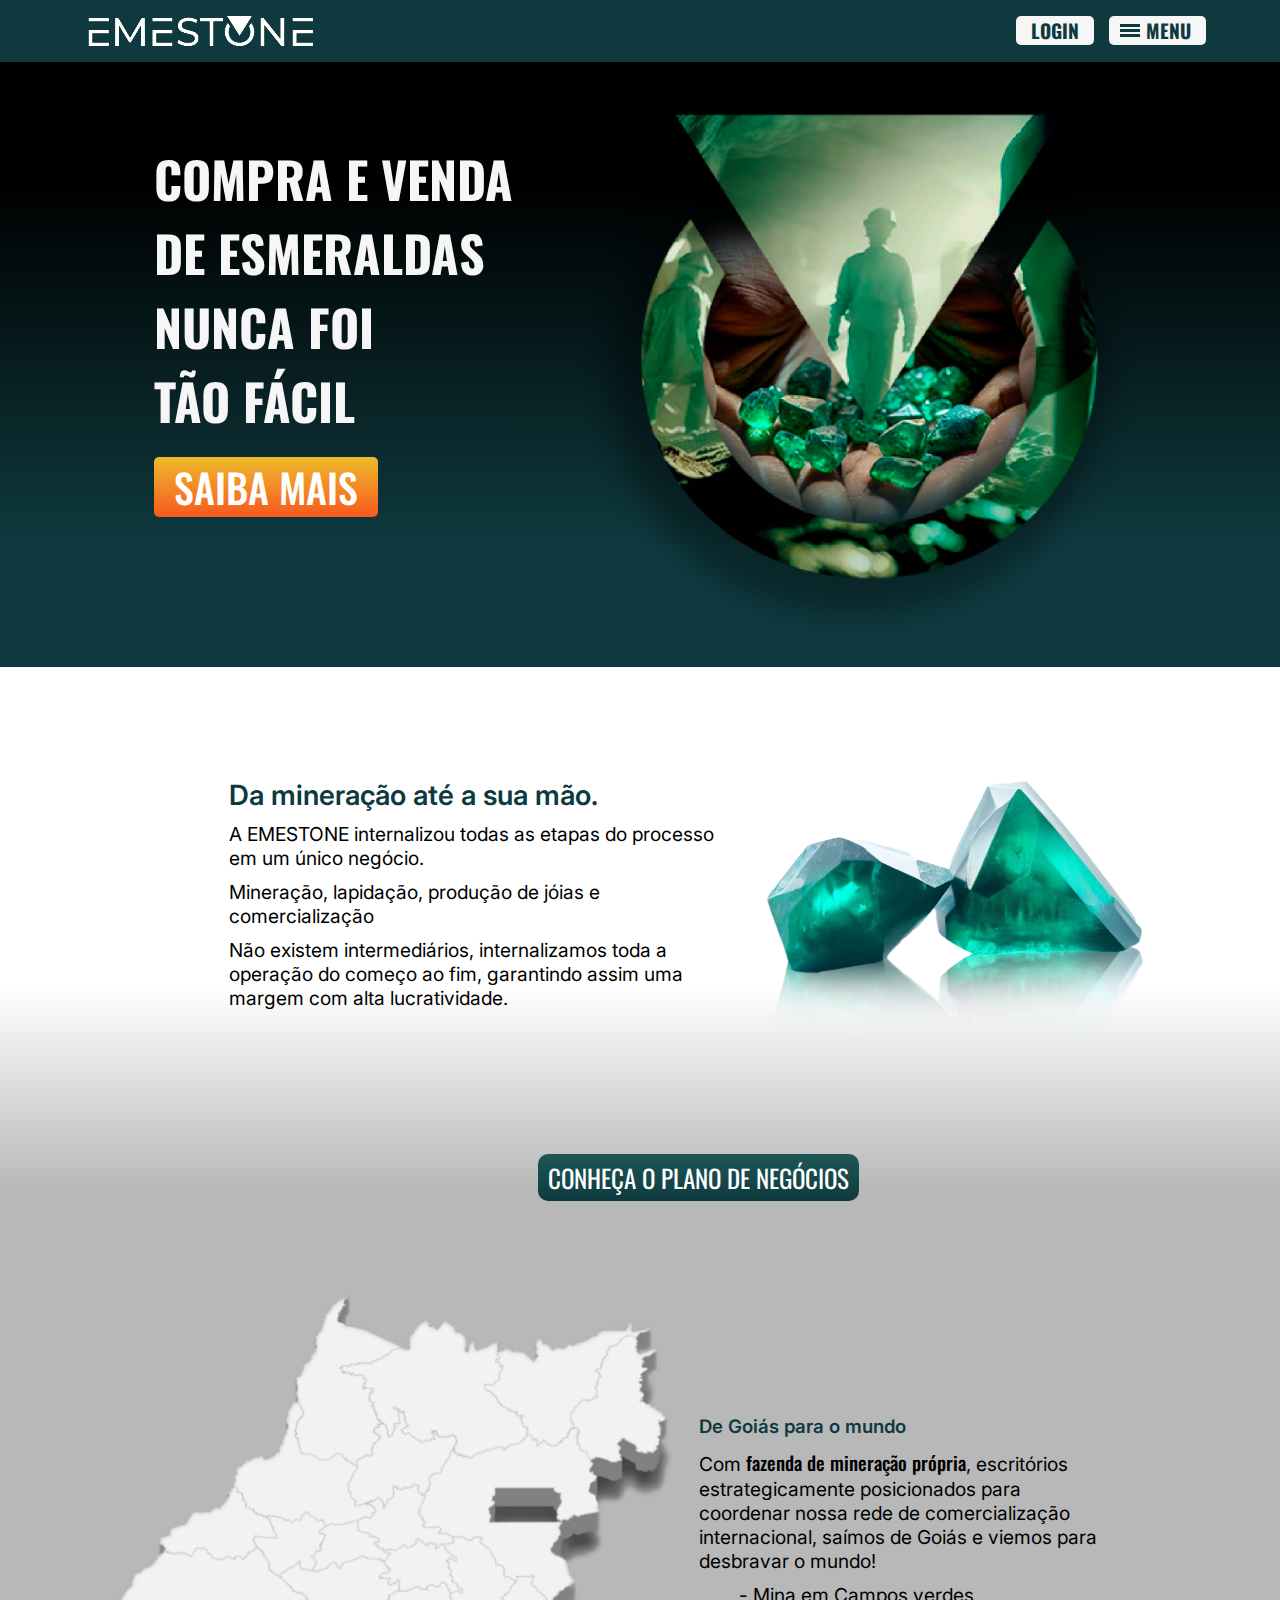
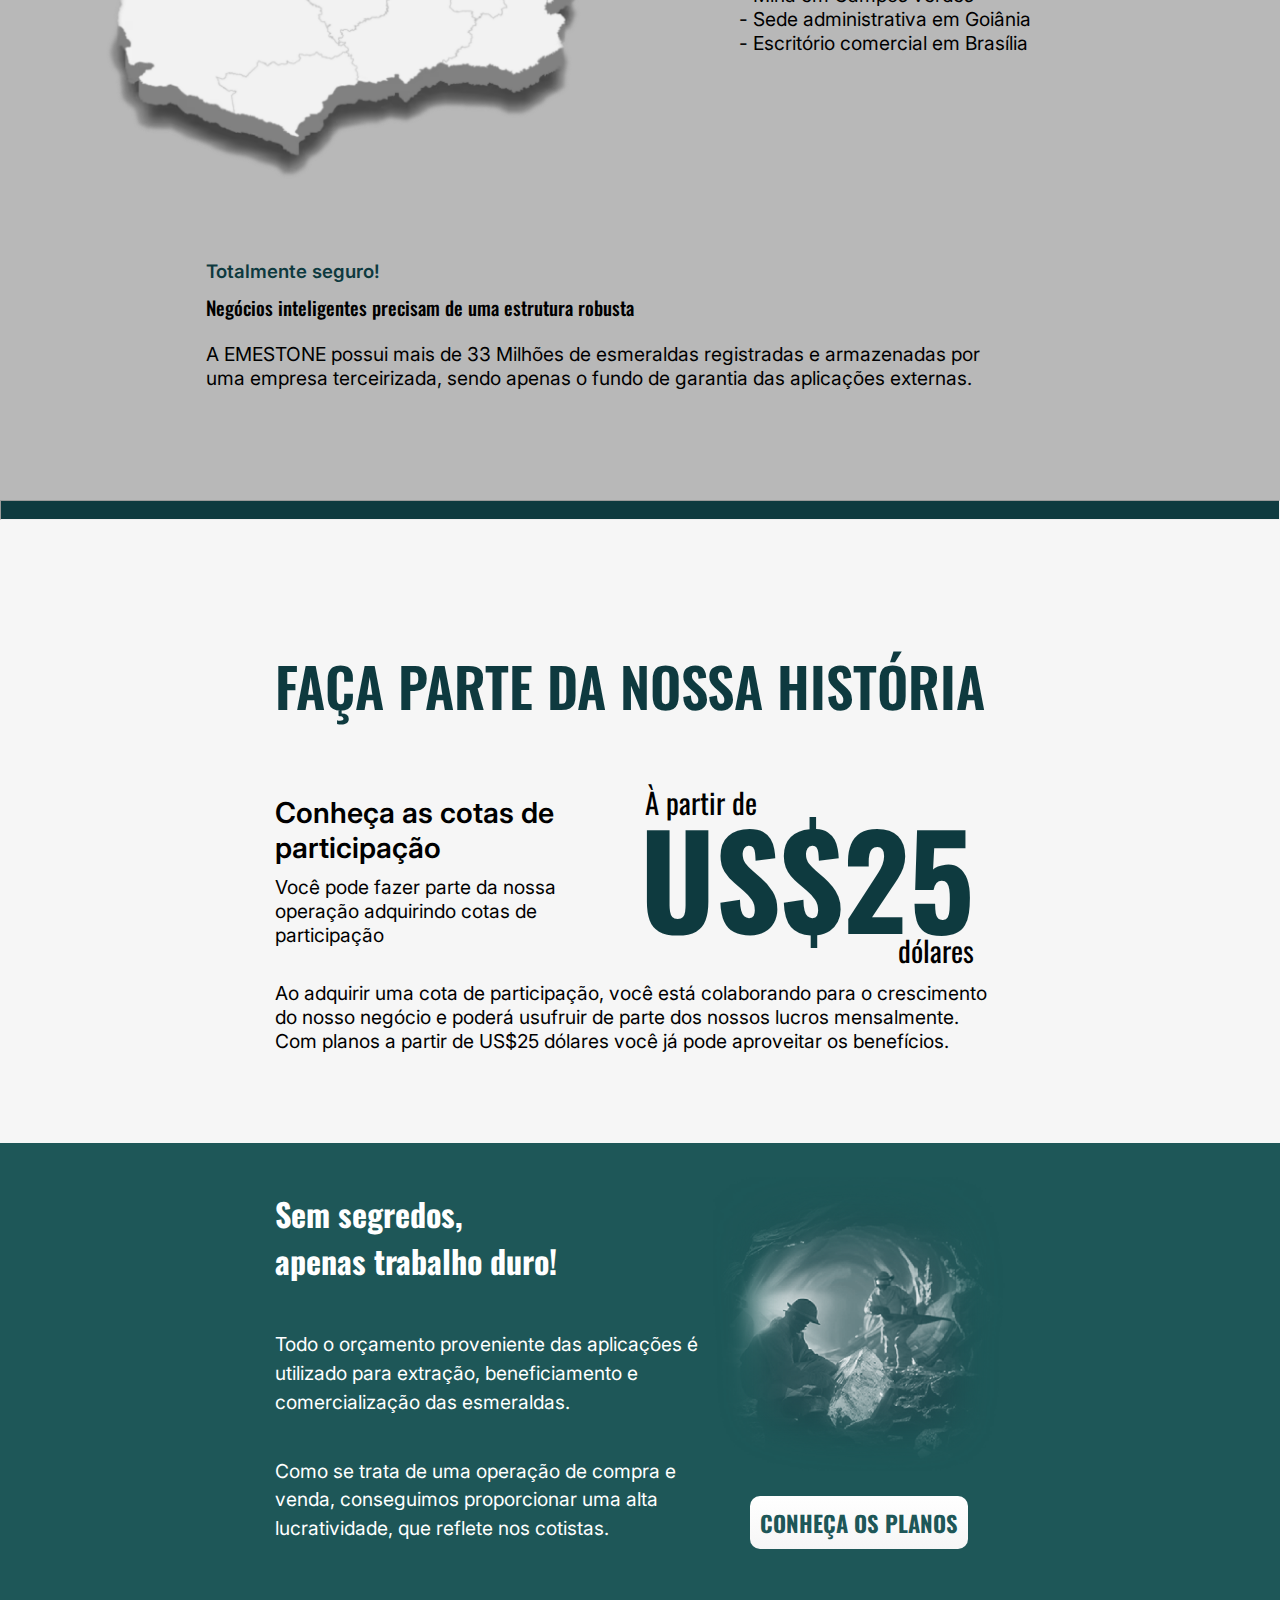
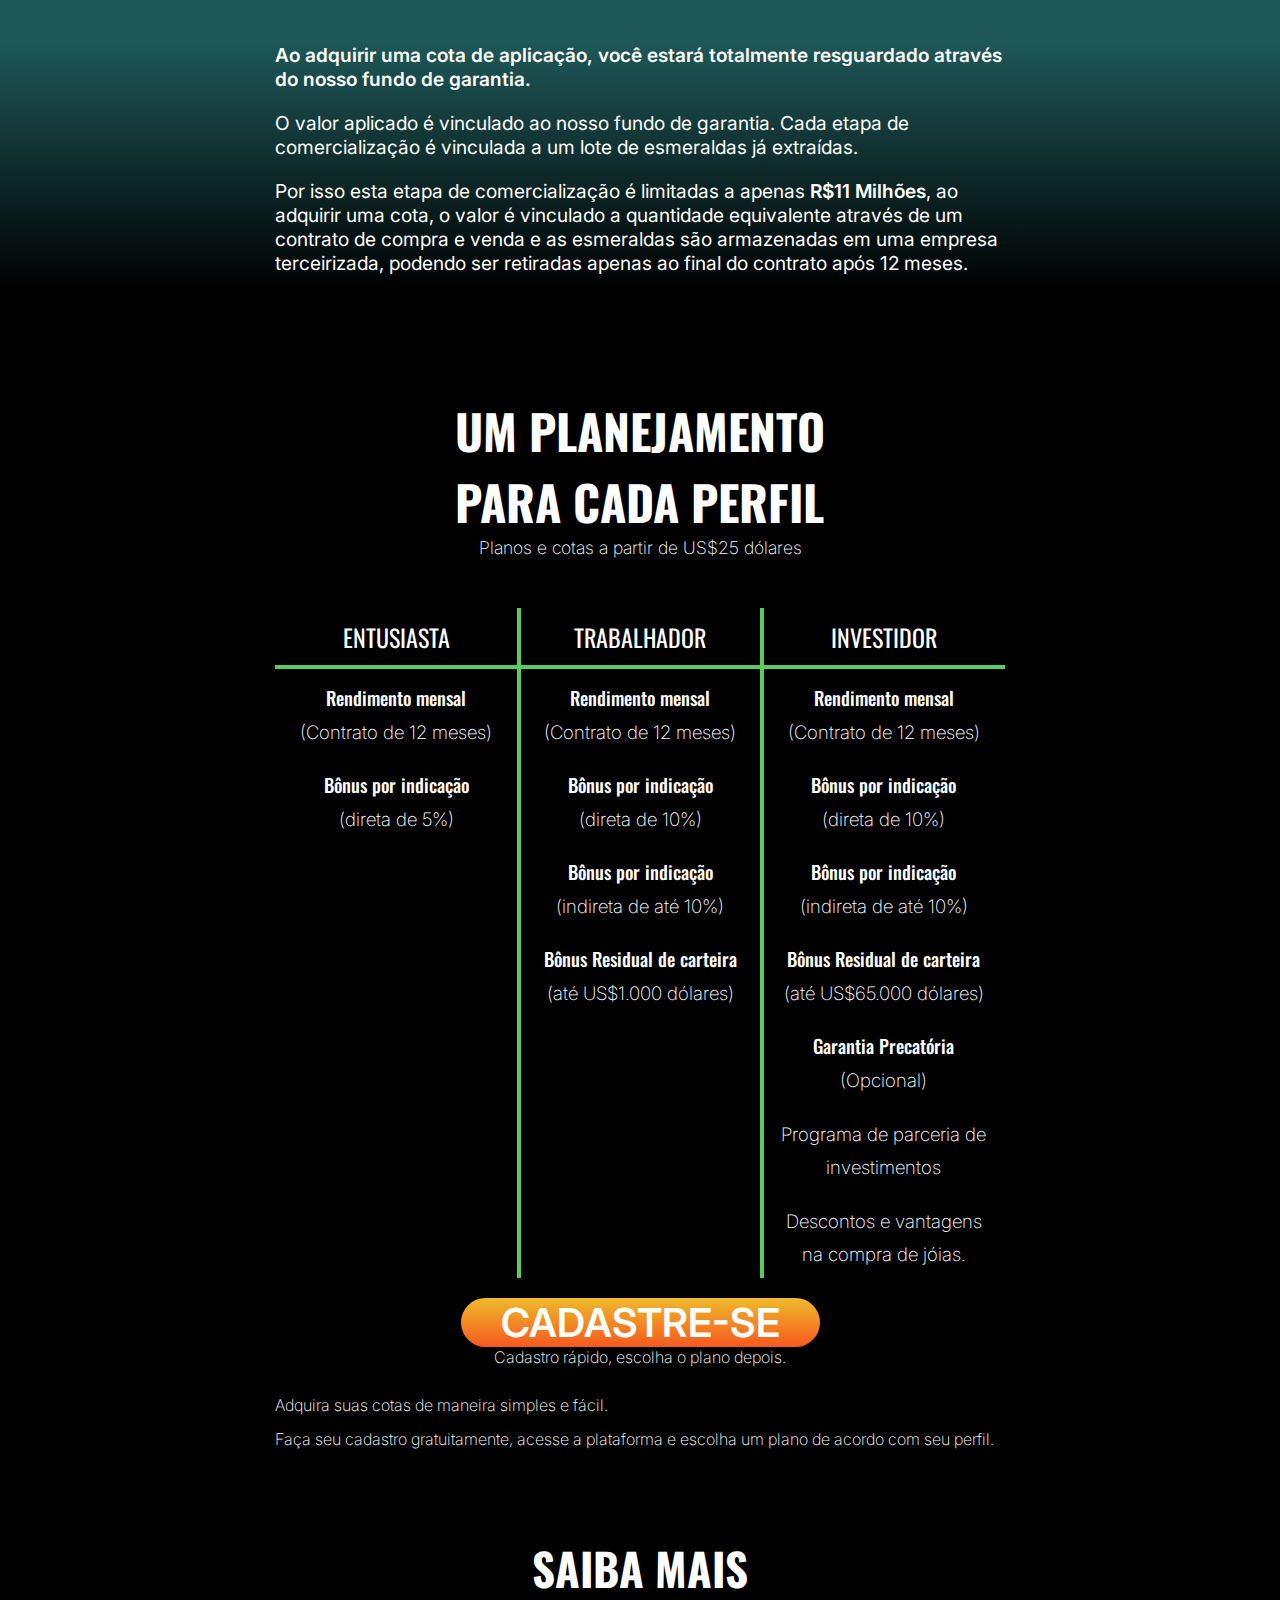
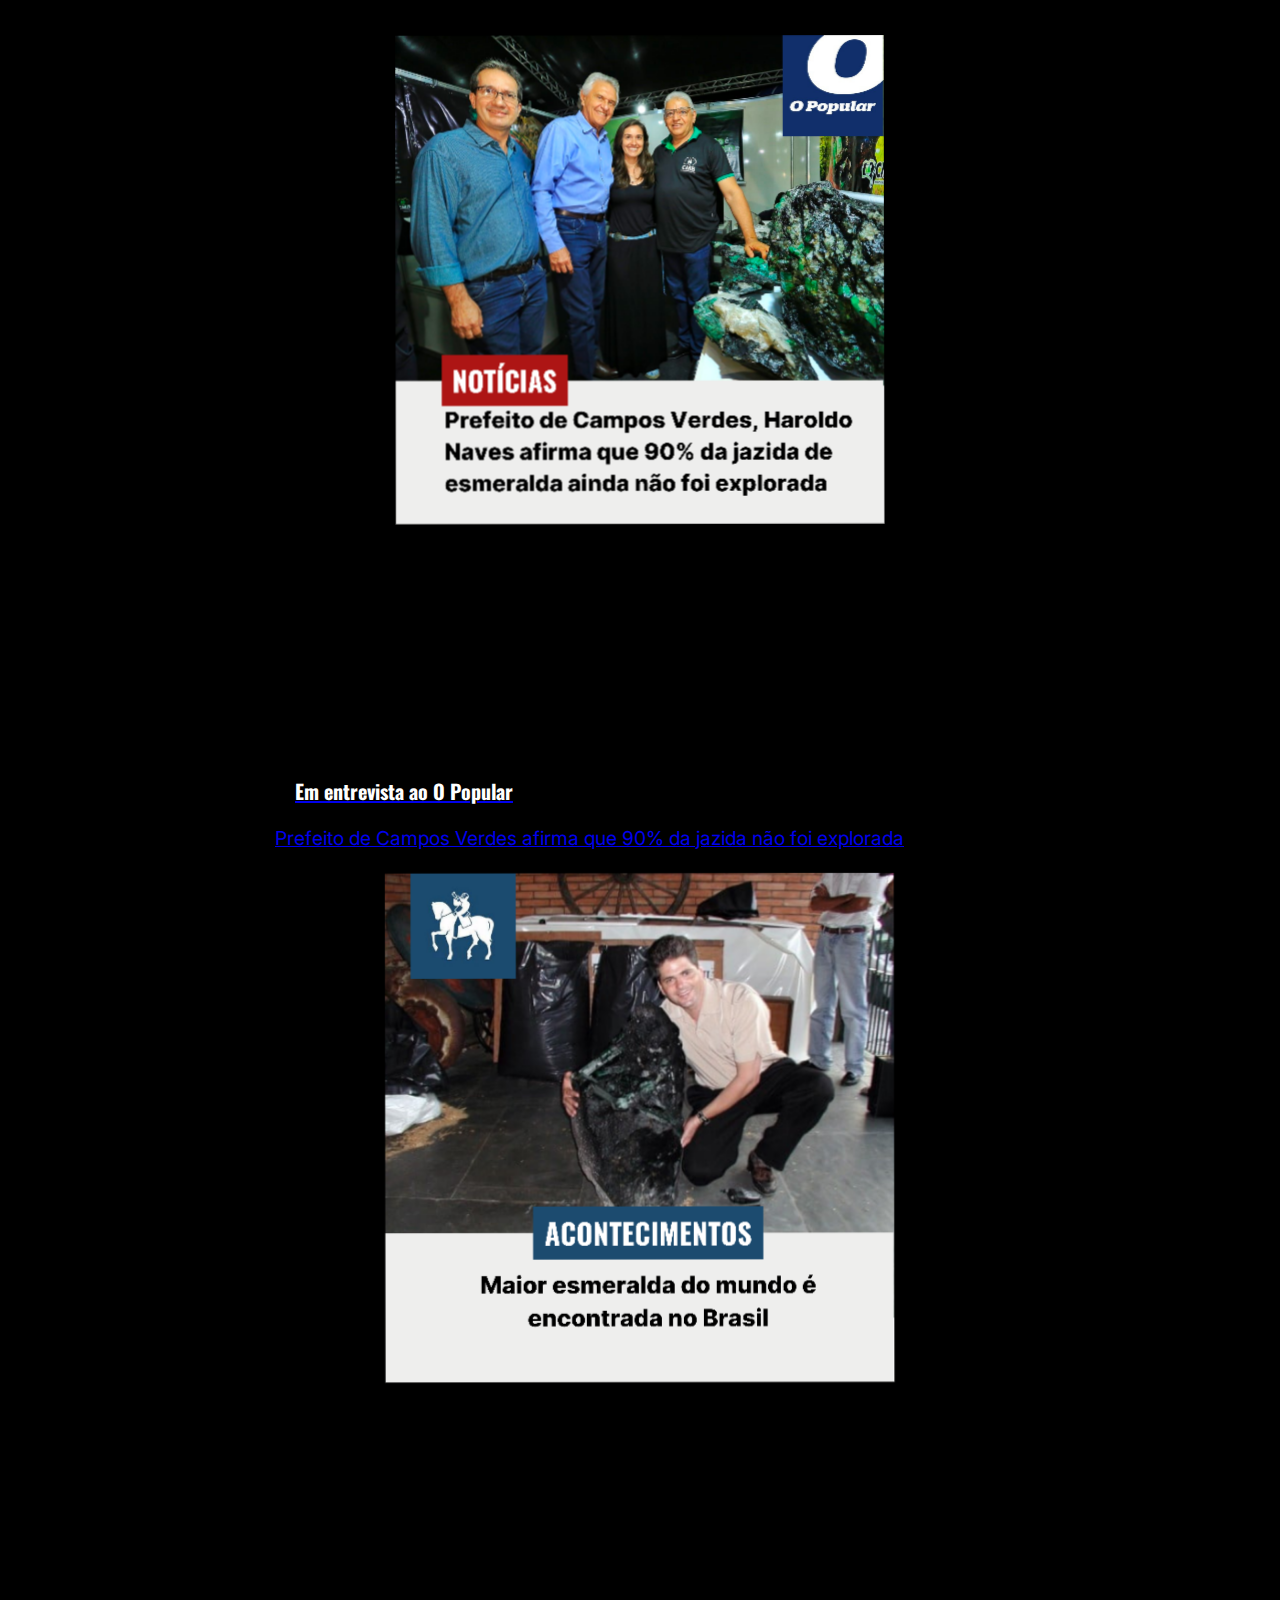
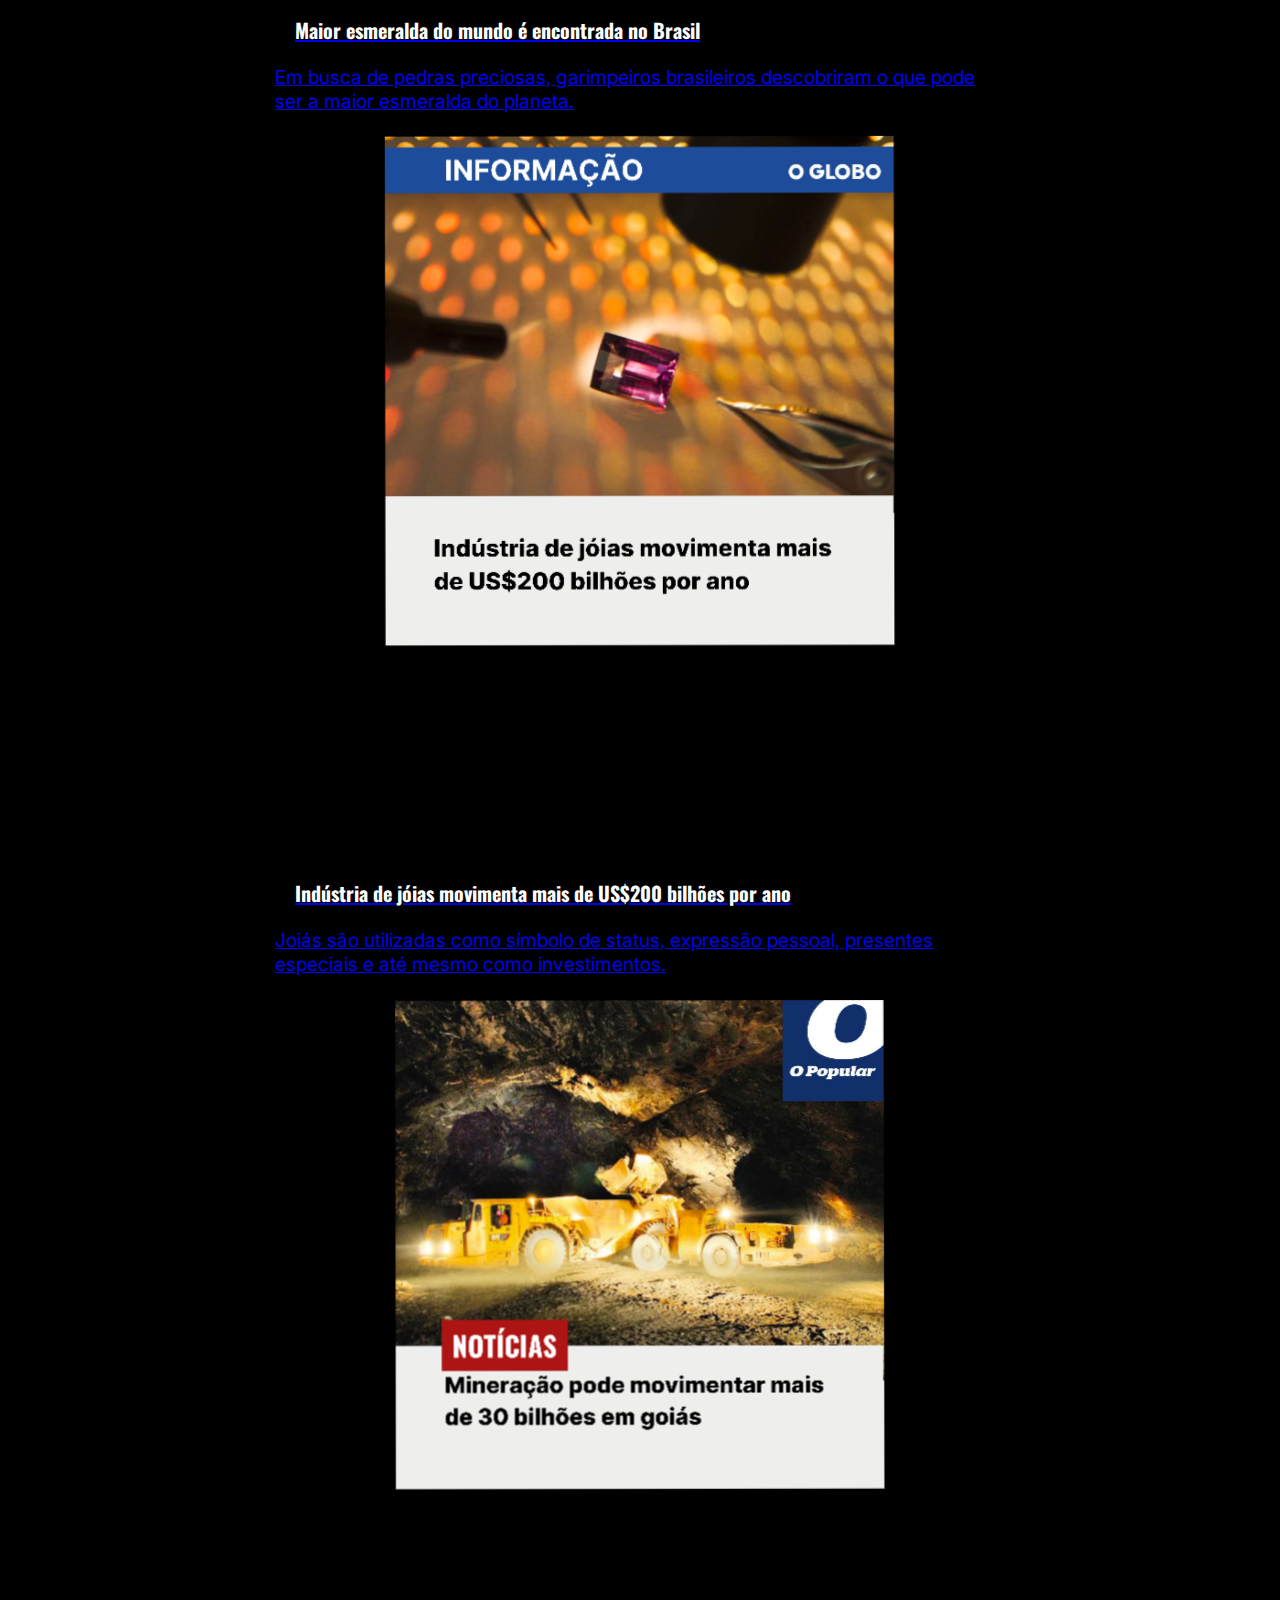
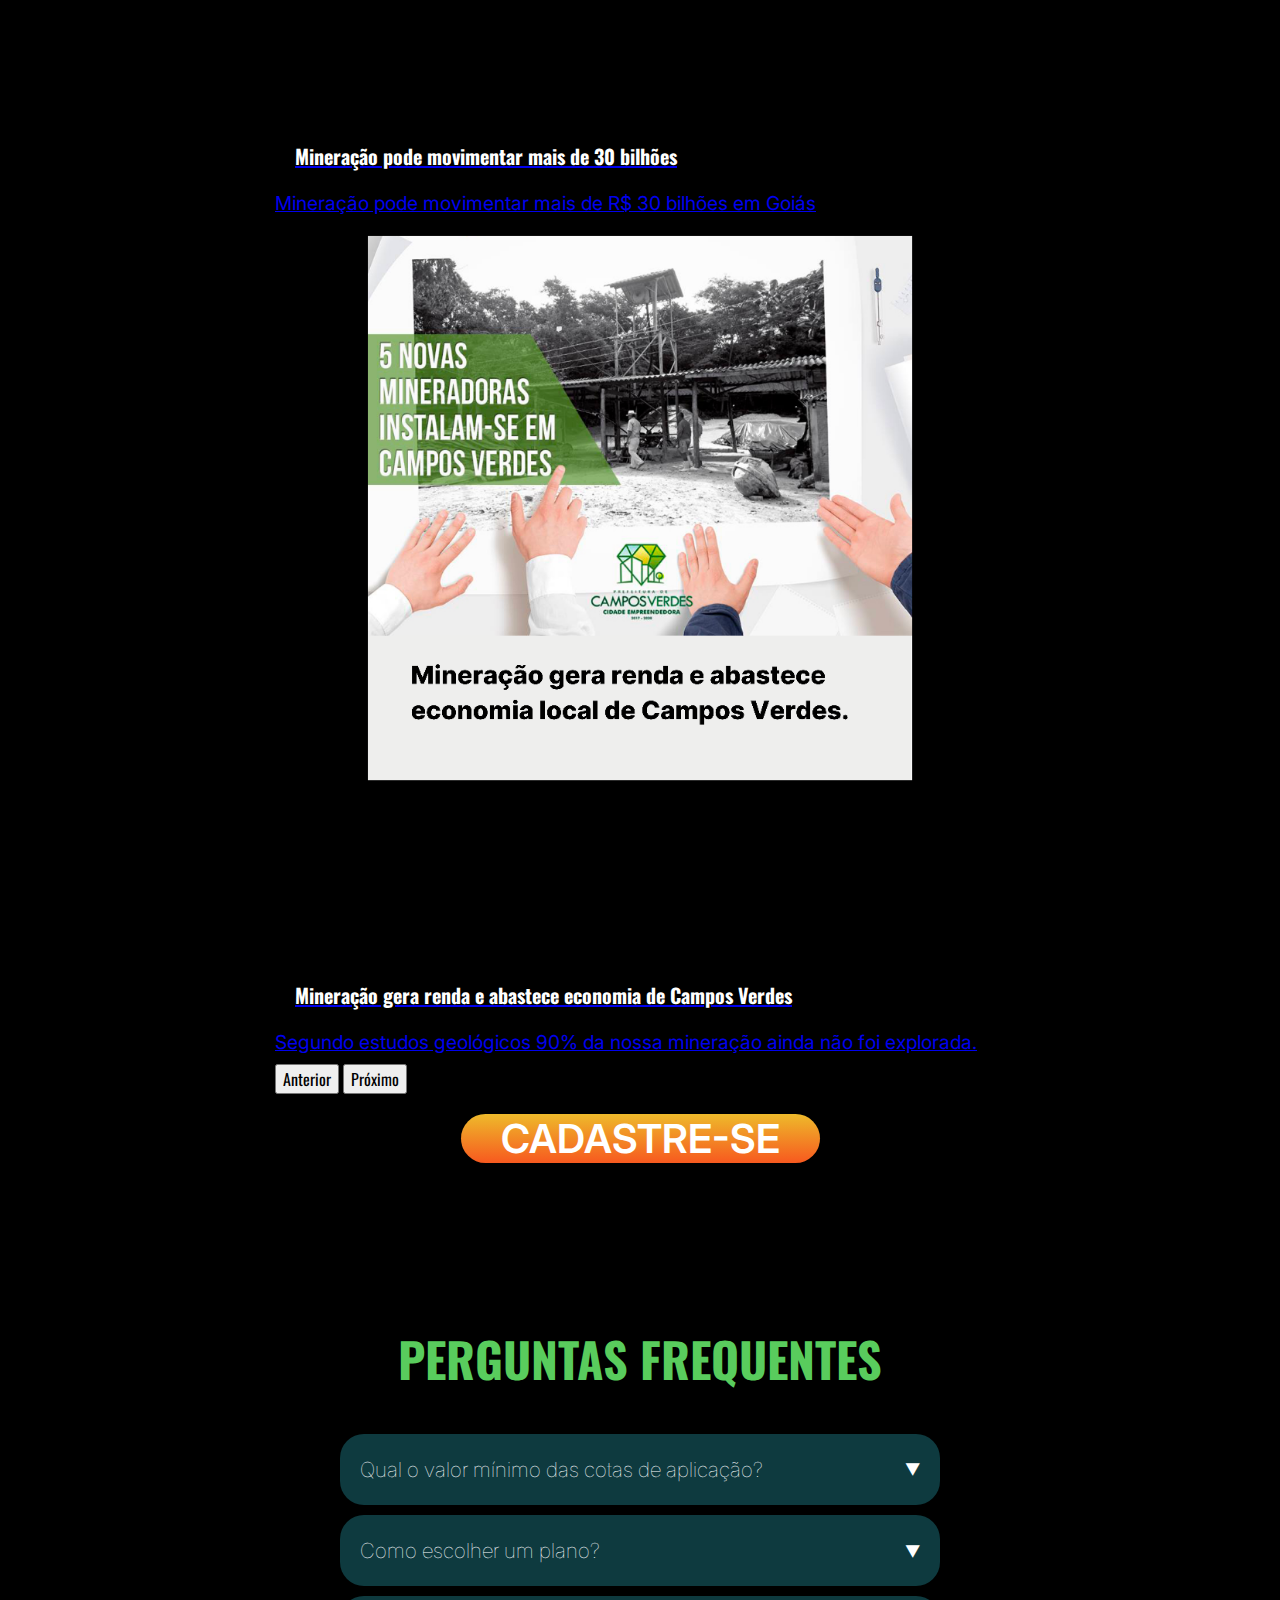
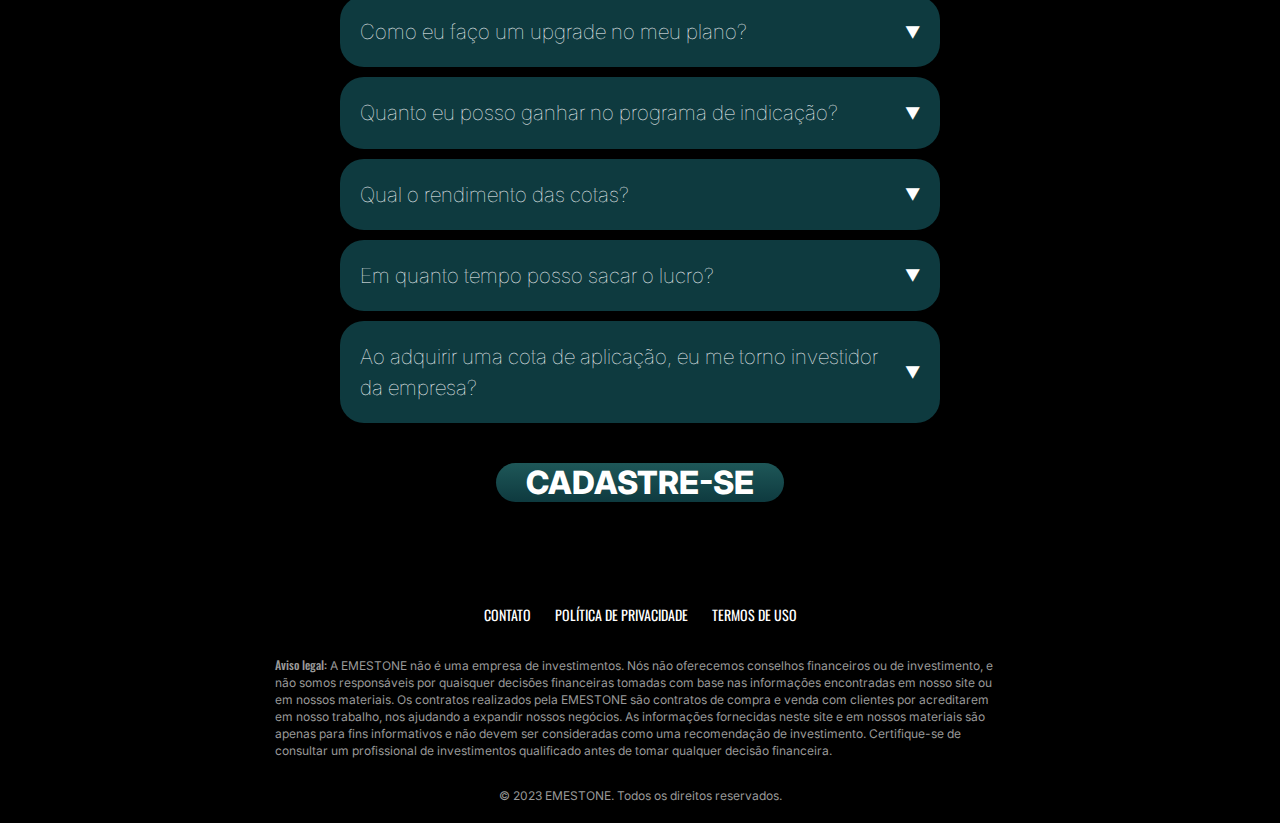
==== commit dff1de6c: "favico" ====
--- a/index.html
+++ b/index.html
@@ -9,6 +9,7 @@
         content="Incorporamos todos os processos, e proporcionamos facilidade, a EMESTONE é uma empresa única, conheça nosso modelo de negócios.">
     <meta name="author" content="Gefferson Teodoro de Souza">
     <title>EMESTONE: Líderes em Mineração de Esmeraldas, Lapidação, Produção e Distribuição de Jóias</title>
+    <link rel="icon" href="./imgs/favicon.ico">
     <link rel="stylesheet" href="style.css">
     <link href="https://cdn.jsdelivr.net/npm/bootstrap@5.2.3/dist/css/bootstrap.min.css" rel="stylesheet"
         integrity="sha384-rbsA2VBKQhggwzxH7pPCaAqO46MgnOM80zW1RWuH61DGLwZJEdK2Kadq2F9CUG65" crossorigin="anonymous">
@@ -18,6 +19,7 @@
         href="https://fonts.googleapis.com/css2?family=Inter:wght@200;300;400;500;600&family=Oswald:wght@100;200;300;400;500;600;700&display=swap"
         rel="stylesheet">
 </head>
+
 <body>
     <header>
         <img alt="Emestone - Logomarca" class="logo" src="./imgs/MARCA_BRANCA2.png" />
@@ -429,10 +431,11 @@
     <footer class="footer">
         <nav>
             <ul>
-                <li><a href="https://emestone.com.br/contato">CONTATO</a></li>
-
-                <li><a href="https://emestone.com.br/politica-de-privacidade">POLÍTICA DE PRIVACIDADE</a></li>
-                <li><a href="https://emestone.com.br/termos-de-uso">TERMOS DE USO</a></li>
+                <li><a href="https://emestone.com.br/contato" onclick="return false">CONTATO</a></li>
+
+                <li><a href="https://emestone.com.br/politica-de-privacidade" onclick="return false">POLÍTICA DE
+                        PRIVACIDADE</a></li>
+                <li><a href="https://emestone.com.br/termos-de-uso" onclick="return false">TERMOS DE USO</a></li>
 
             </ul>
         </nav>
@@ -481,7 +484,7 @@
             elementoPalavra.textContent = palavras[indice].toUpperCase();
             indice = (indice + 1) % palavras.length;
             elementoPalavra.style.animation = "none";
-            void elementoPalavra.offsetWidth; // Reiniciar a animação
+            void elementoPalavra.offsetWidth;
             elementoPalavra.style.animation = "fade 2s both cubic-bezier(0.5, 0, 0.5, 1)";
         }
 
--- a/style.css
+++ b/style.css
@@ -629,13 +629,14 @@
   
   .footer ul li a {
     text-decoration: none;
-    color: #59CC5D;
+    color: #fff;
     font-size: 14px;
   }
   
   .footer ul li a:hover {
     text-decoration: underline;
-    color: #fff;
+    
+    color: #59CC5D;
   }
   
   .legal-notice {
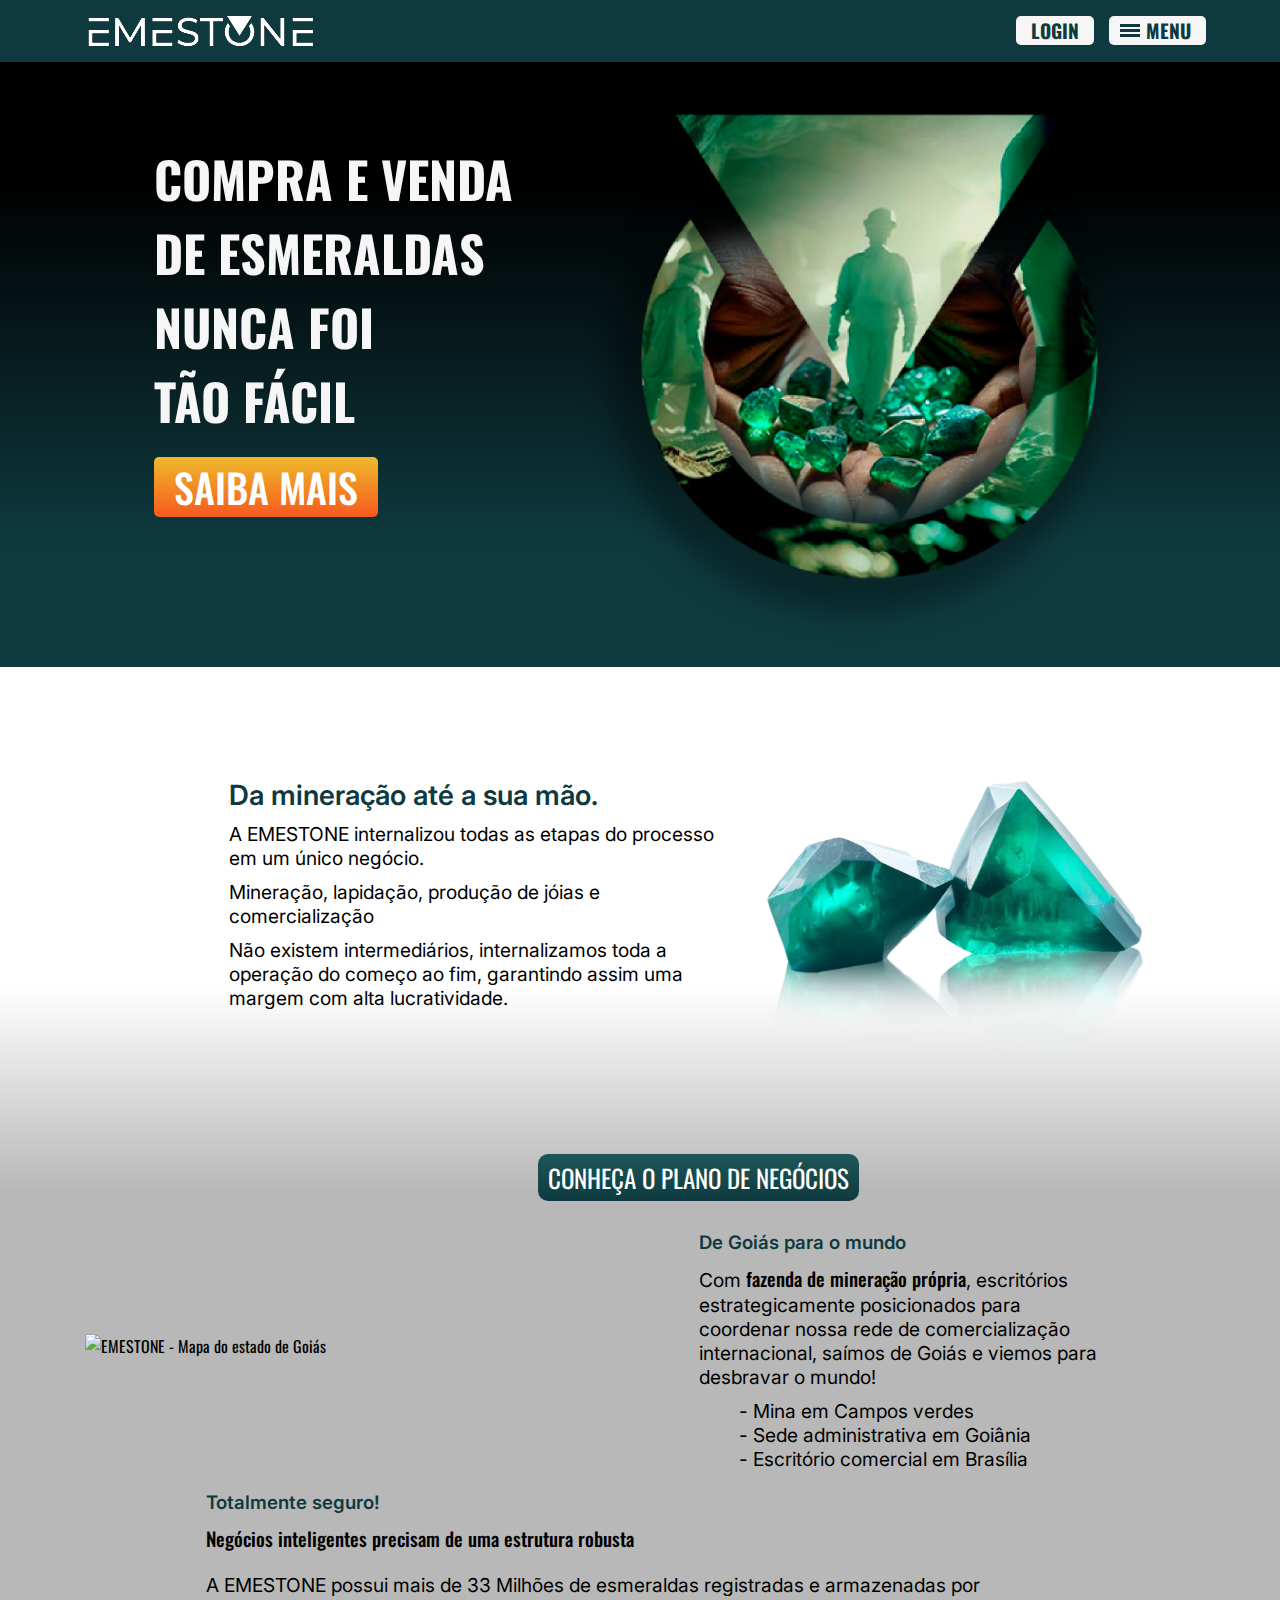
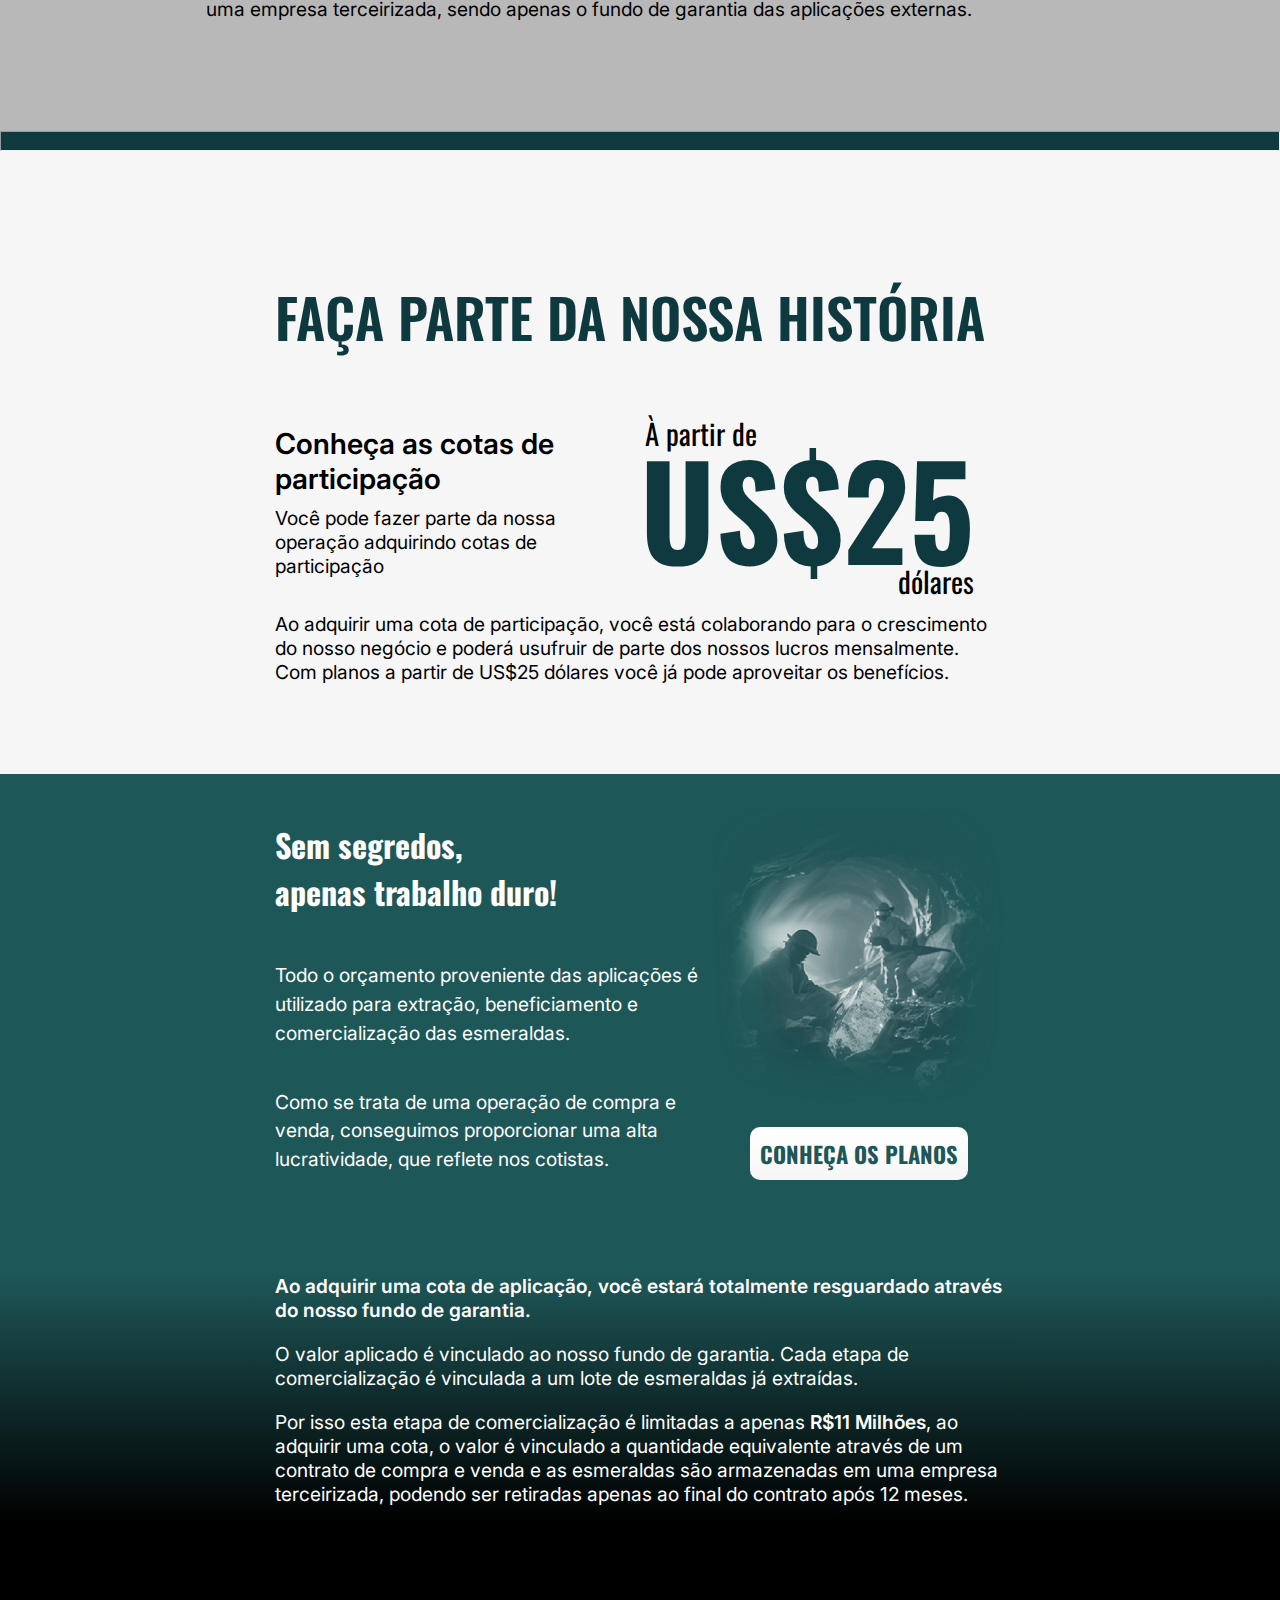
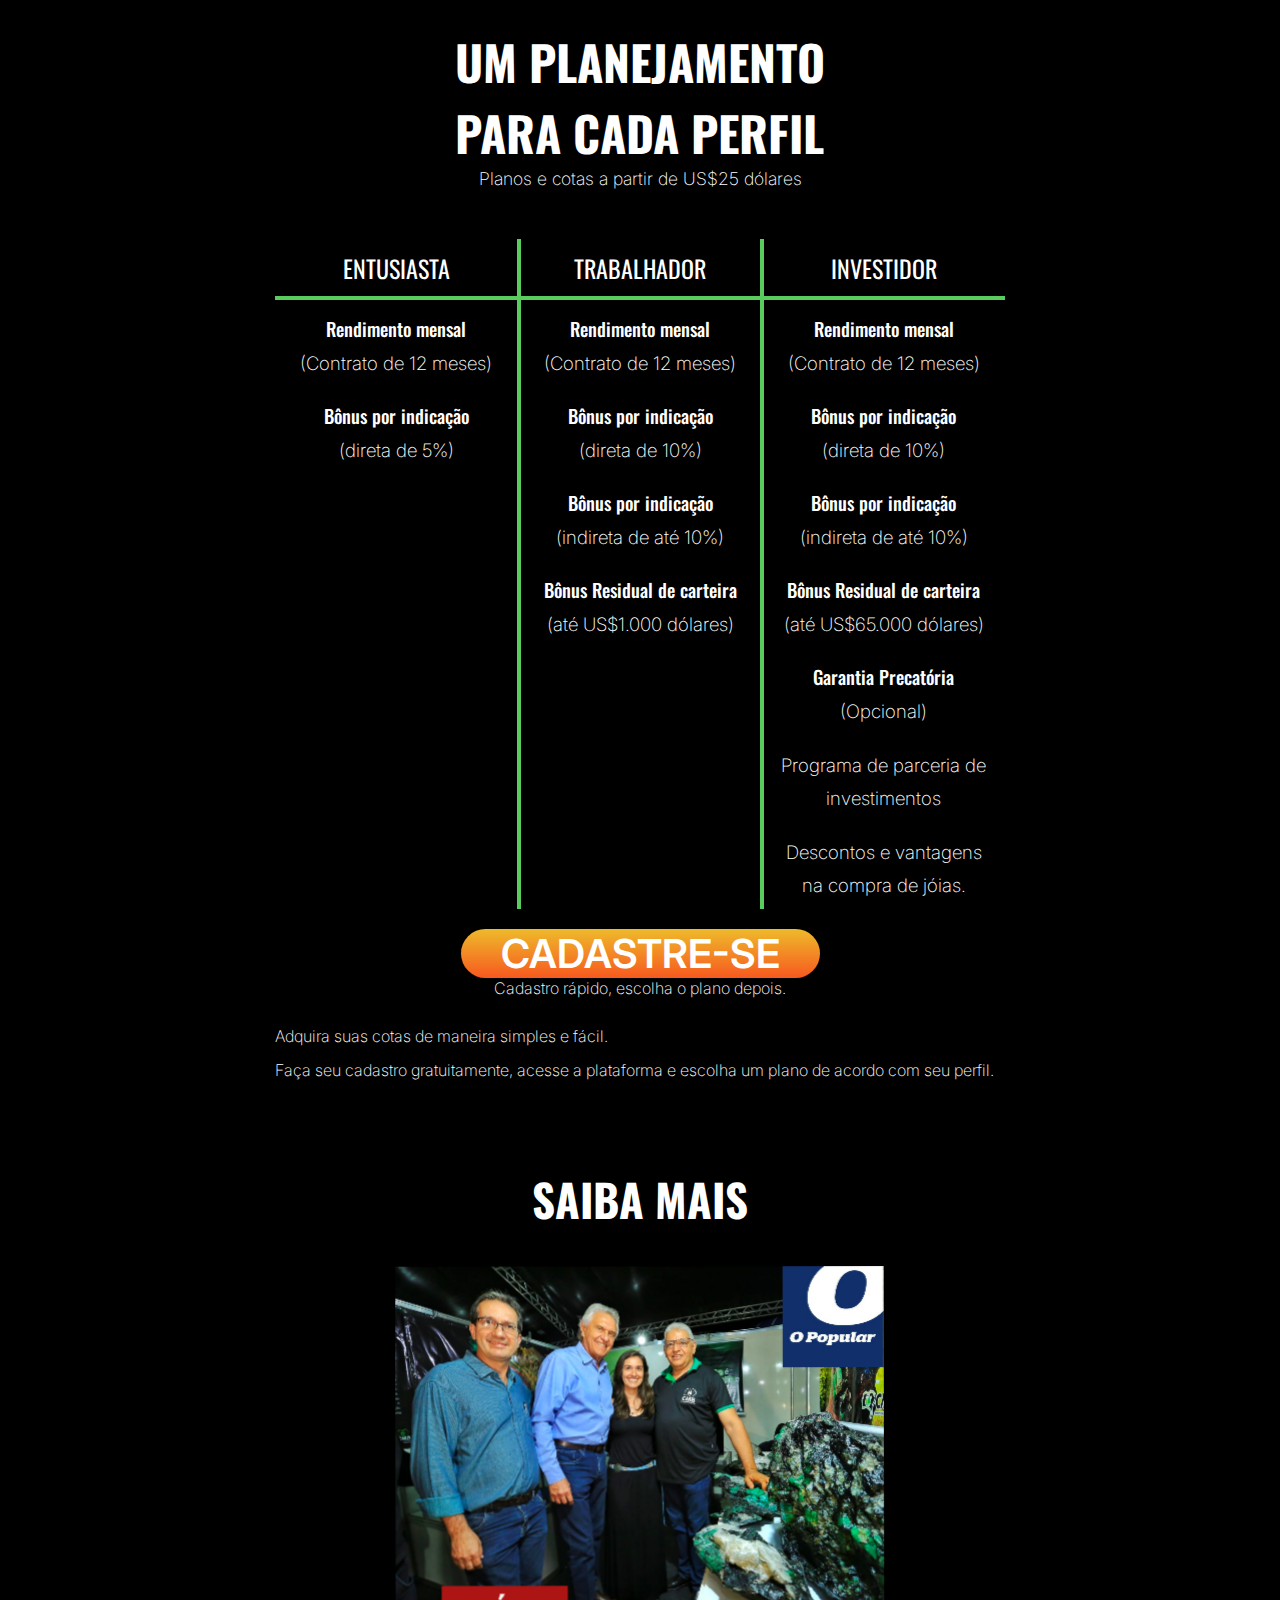
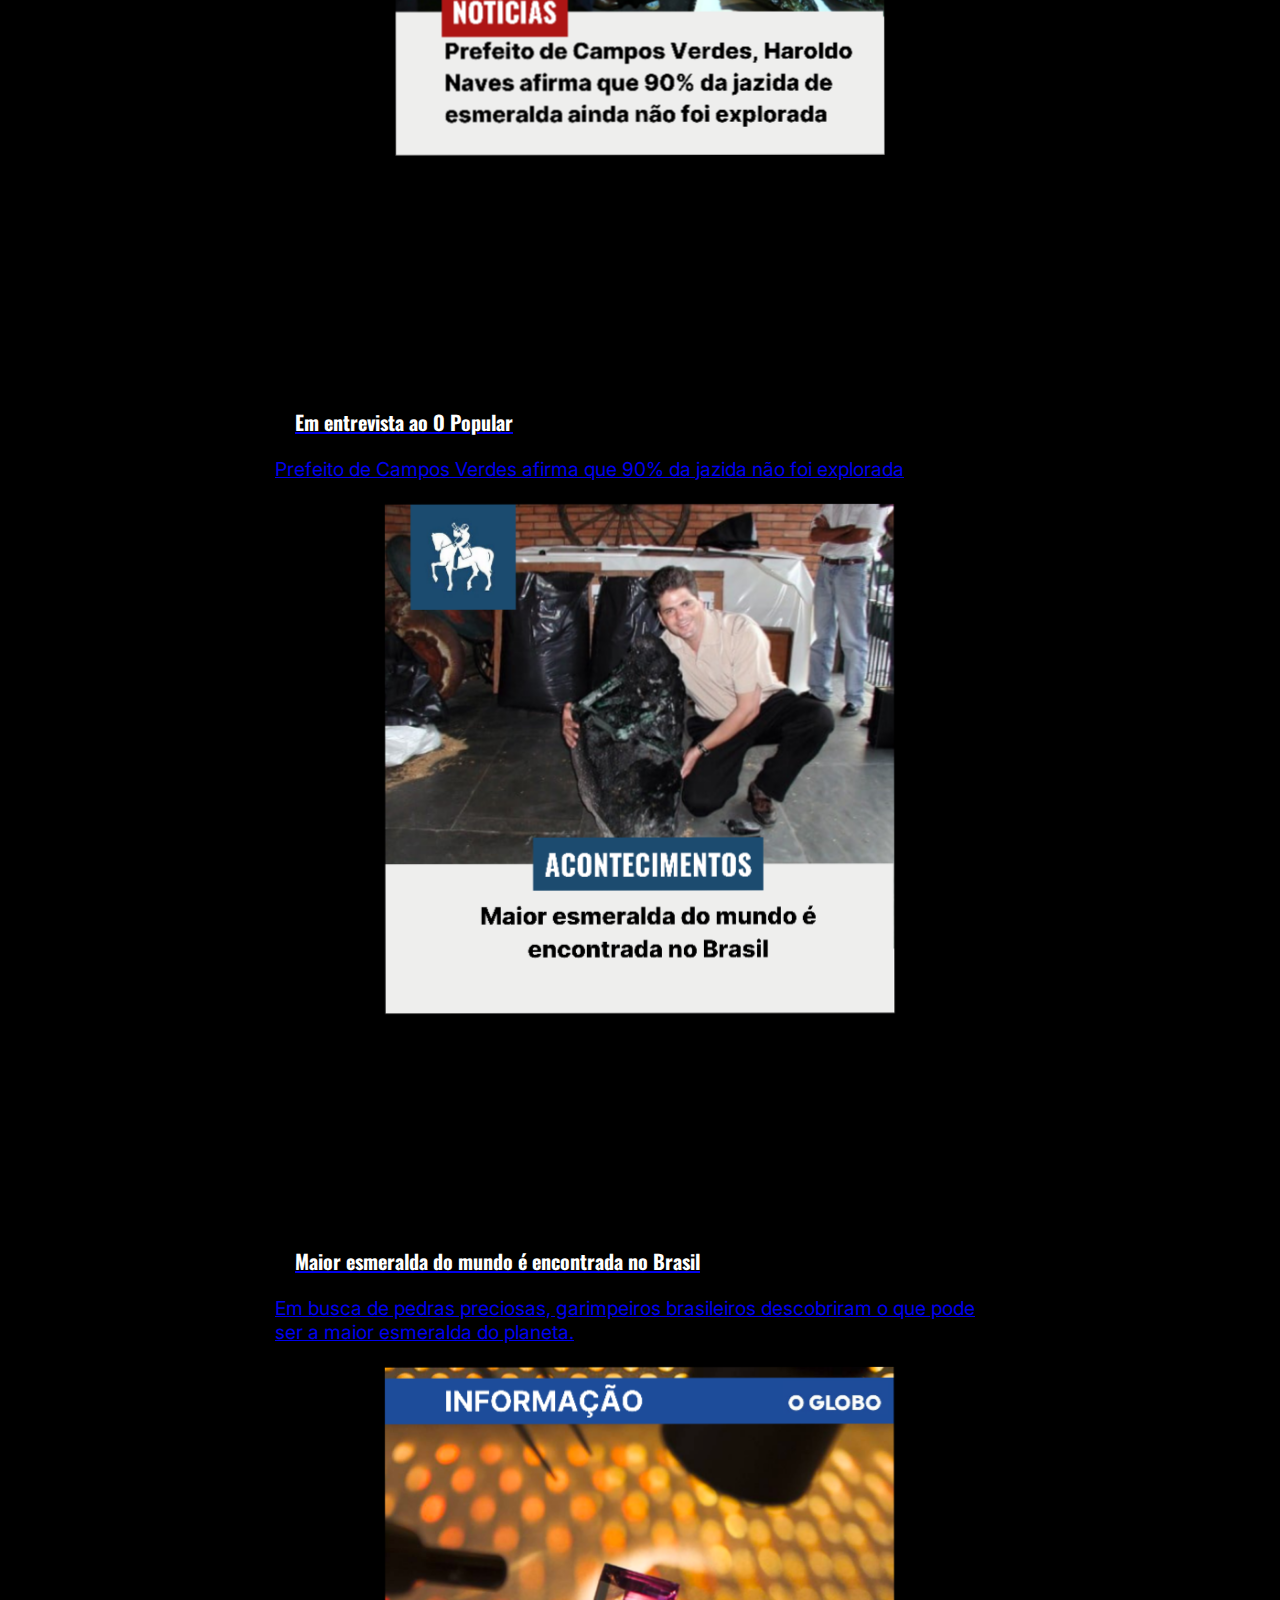
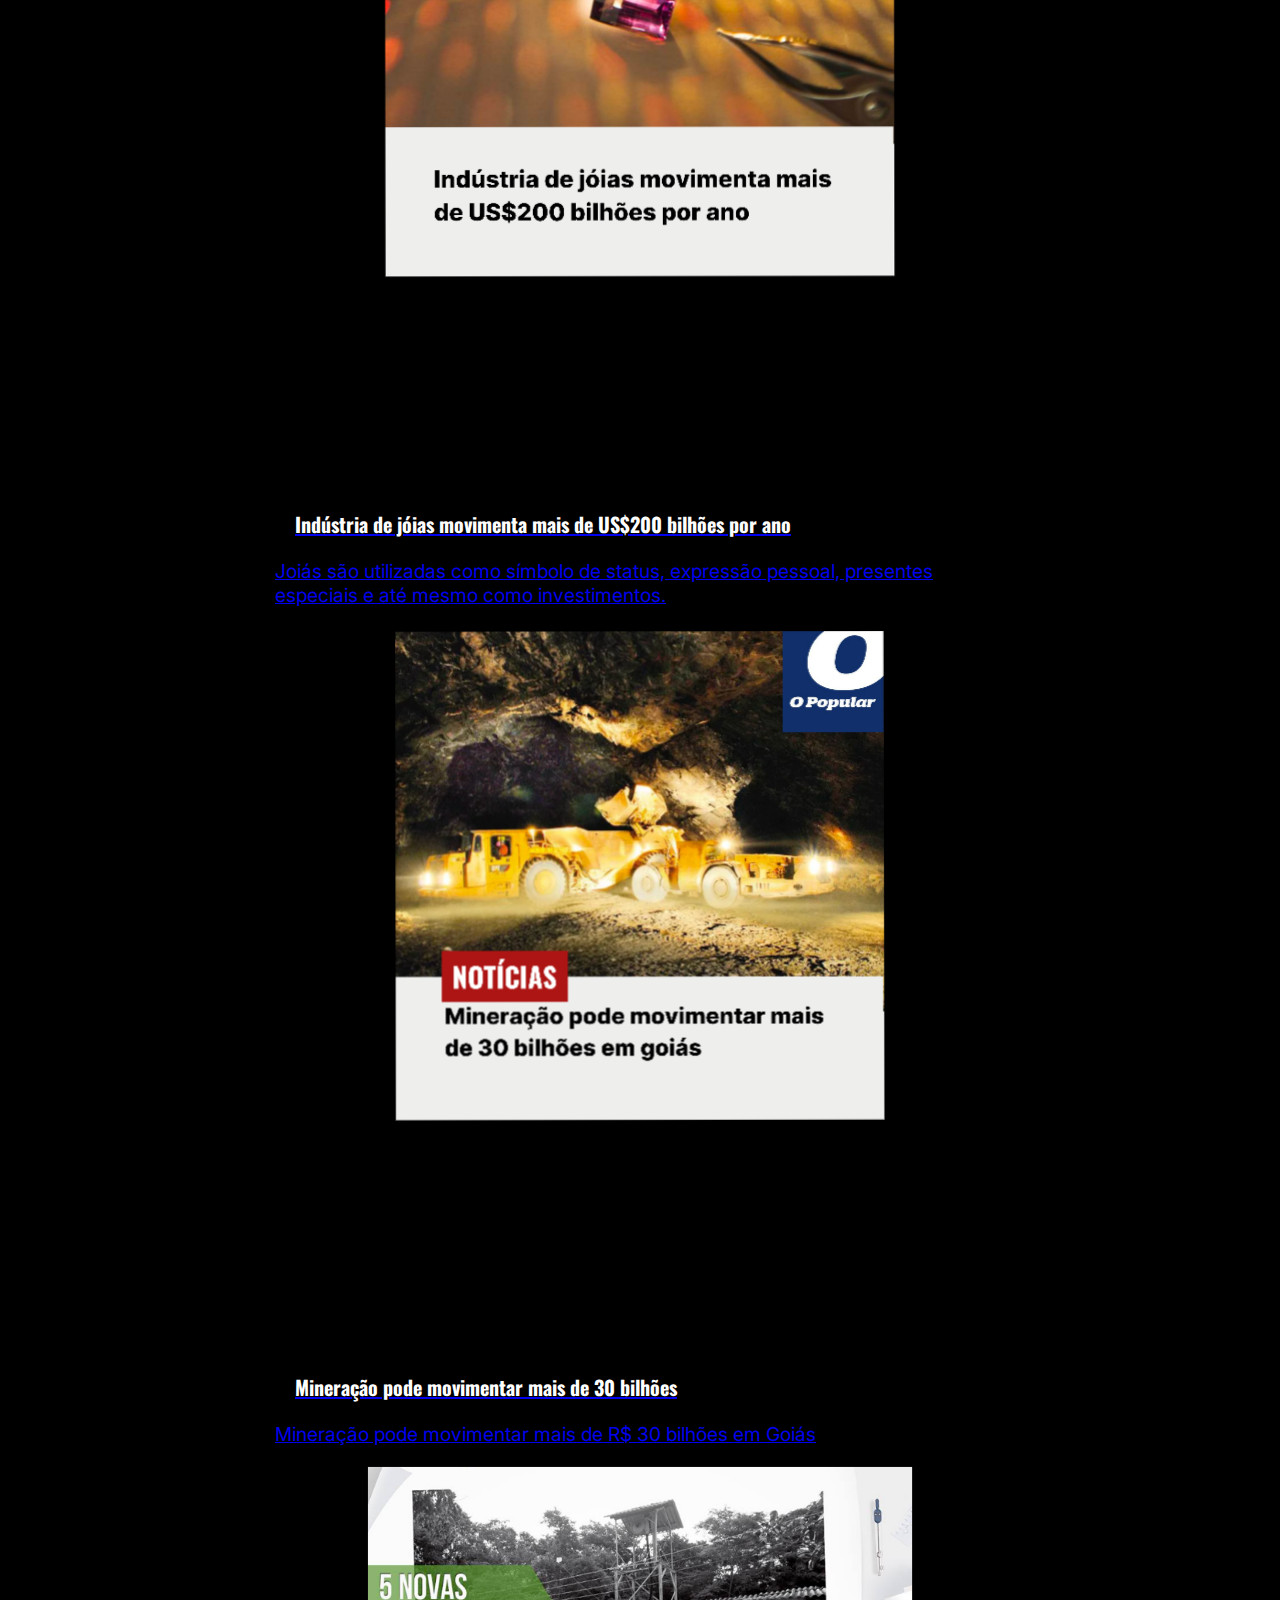
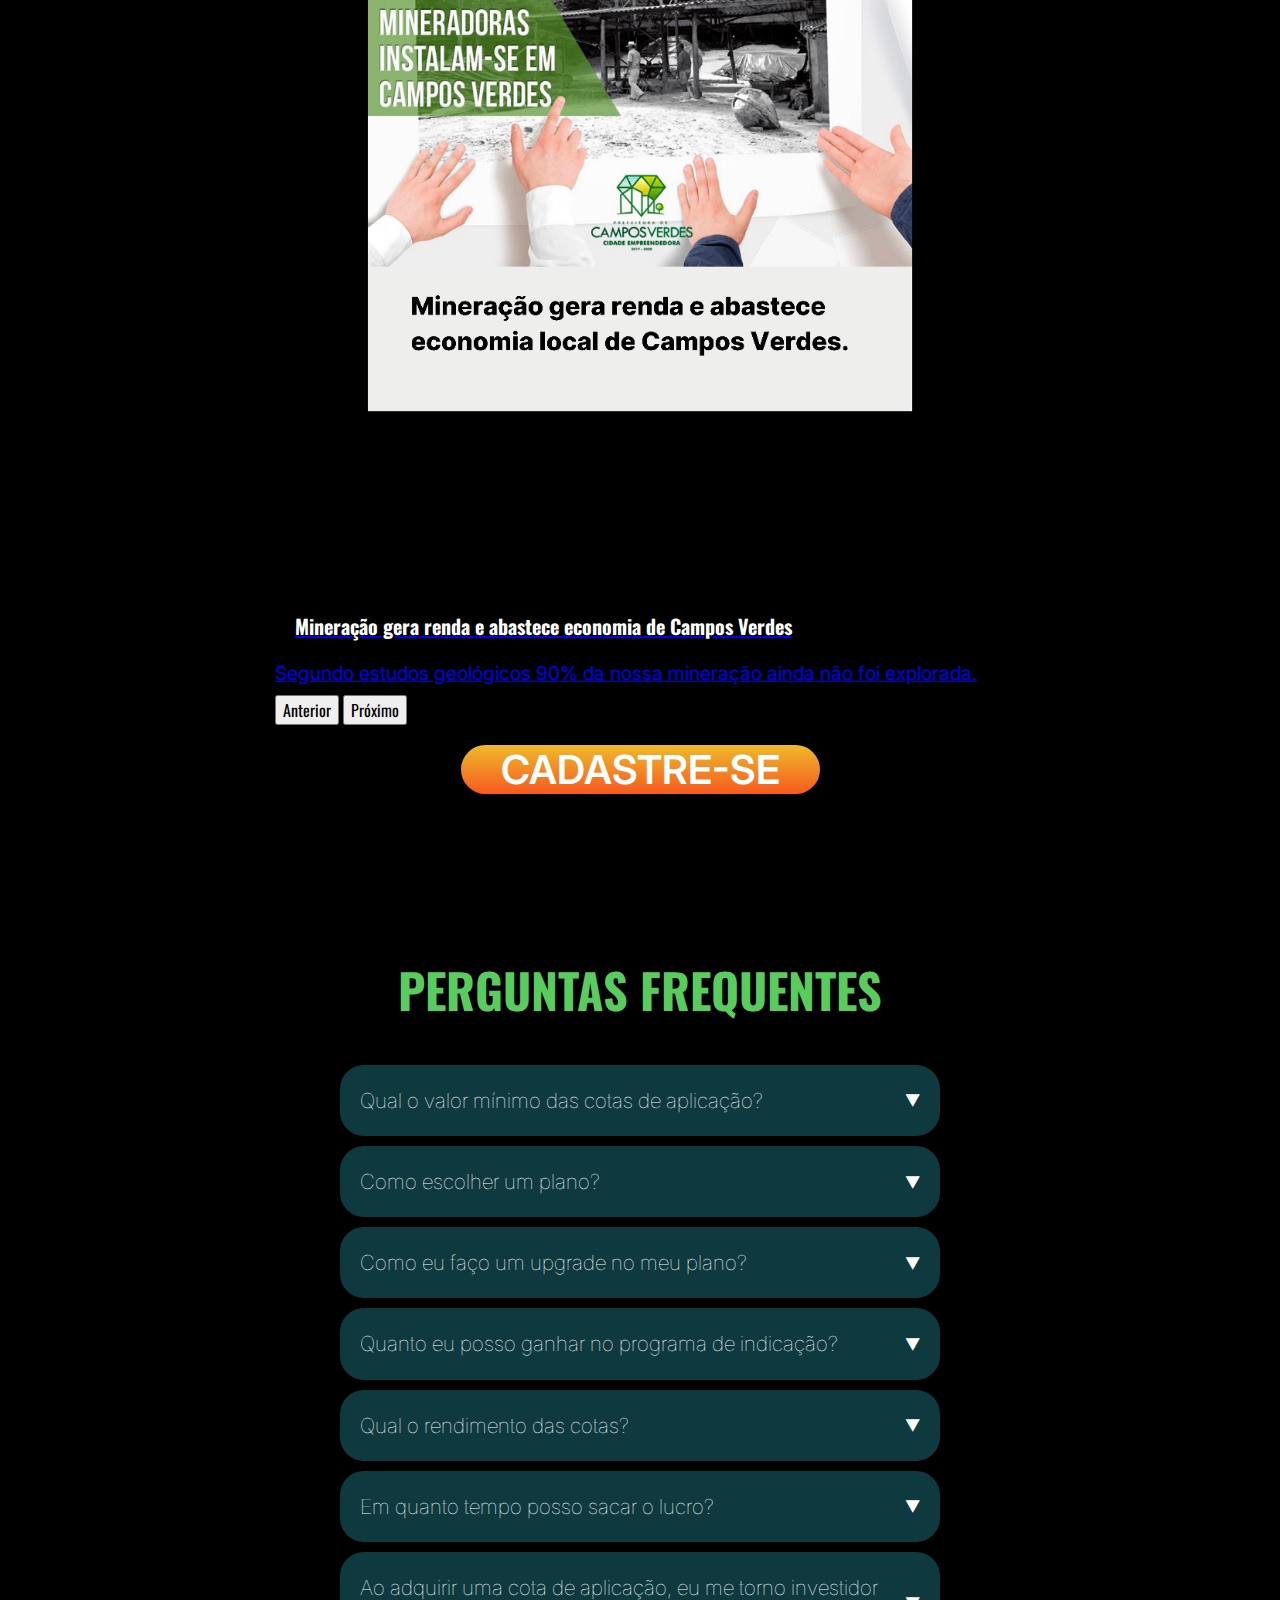
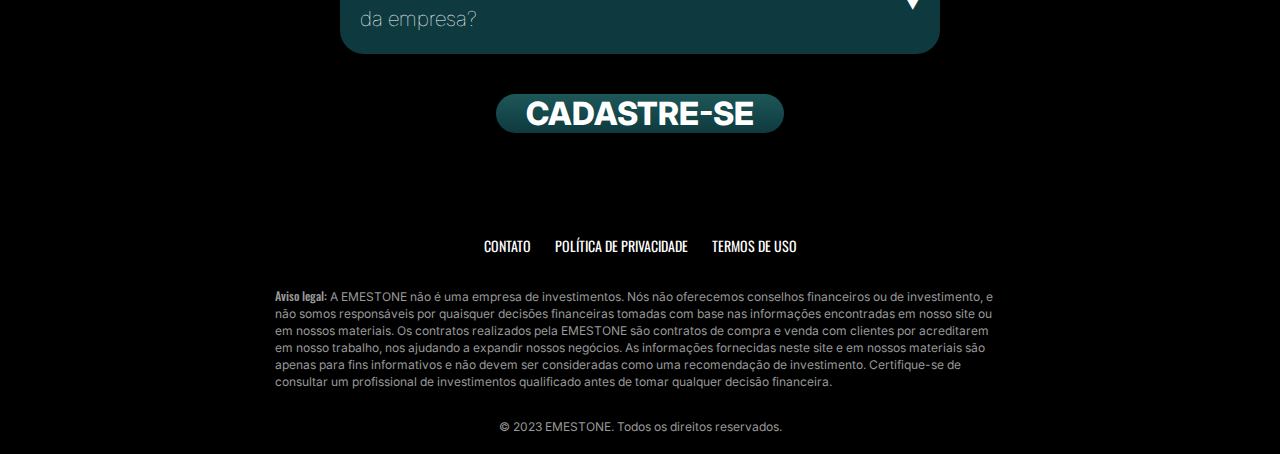
==== commit 0675bea0: "img fix" ====
--- a/index.html
+++ b/index.html
@@ -90,8 +90,8 @@
     <section class="section-3">
         <div class="order-1">
             <picture>
-                <source srcset="/imgs/mapa-goias.png" media="(min-width: 768px)">
-                <img alt="EMESTONE - Mapa estado de goiás" src="/imgs/mapa-goias-sm.png" />
+                <source srcset="./imgs/mapa" media="(min-width: 768px)">
+                <img alt="EMESTONE - Mapa do estado de Goiás" src="./imgs/mapa-sm.png" />
             </picture>
         </div>
         <article class="order-2">
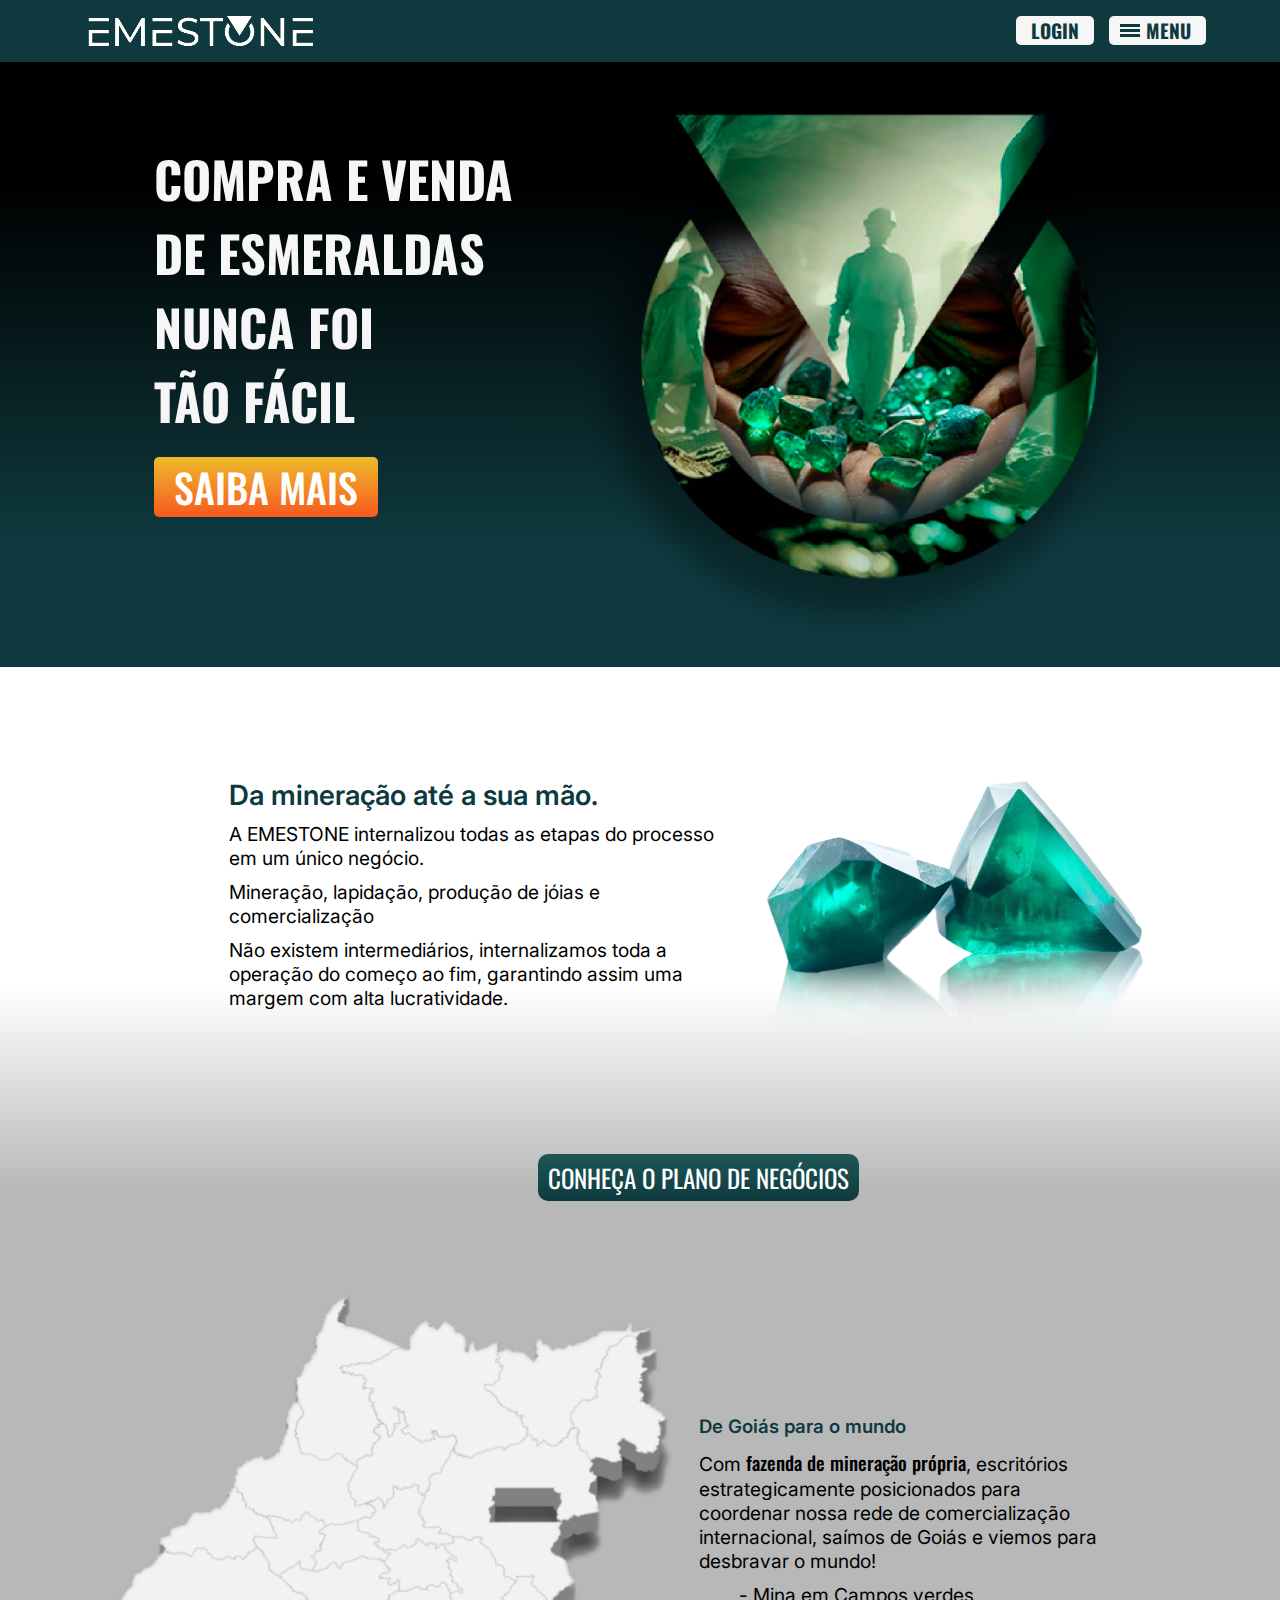
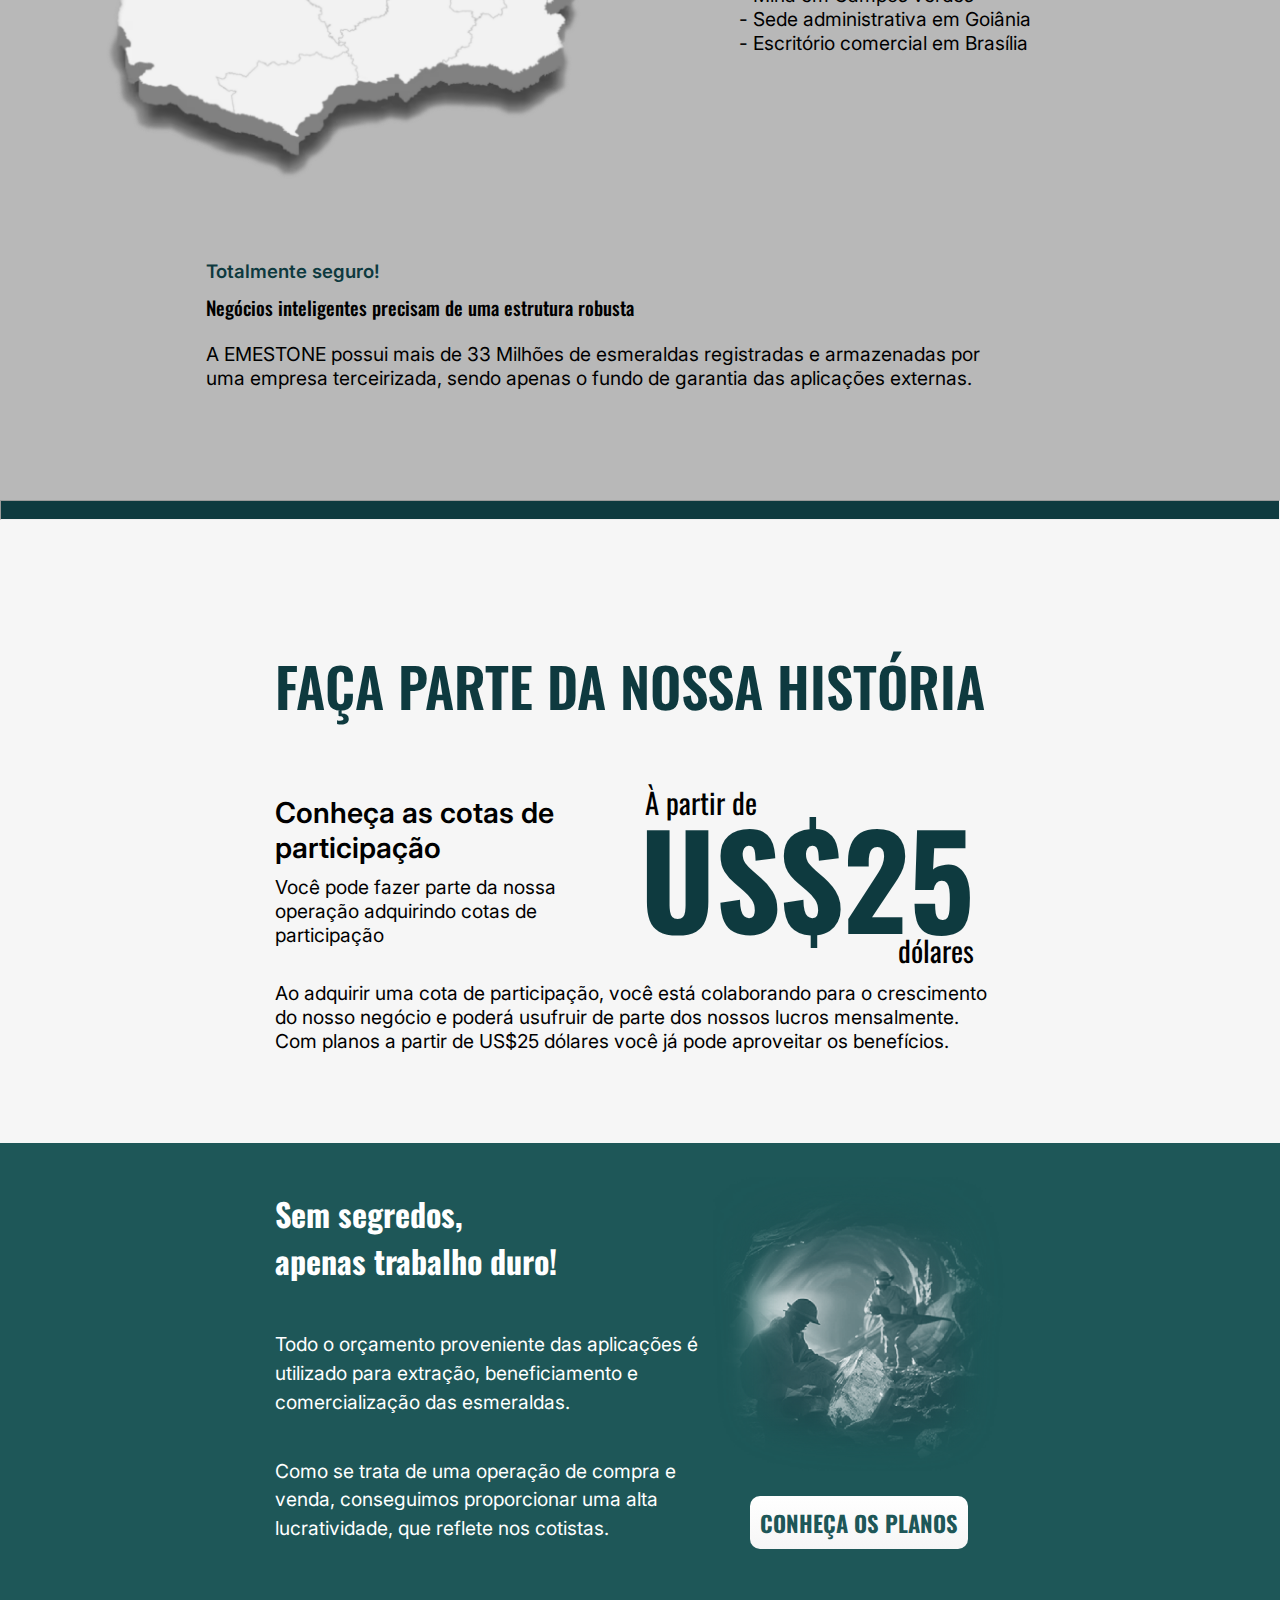
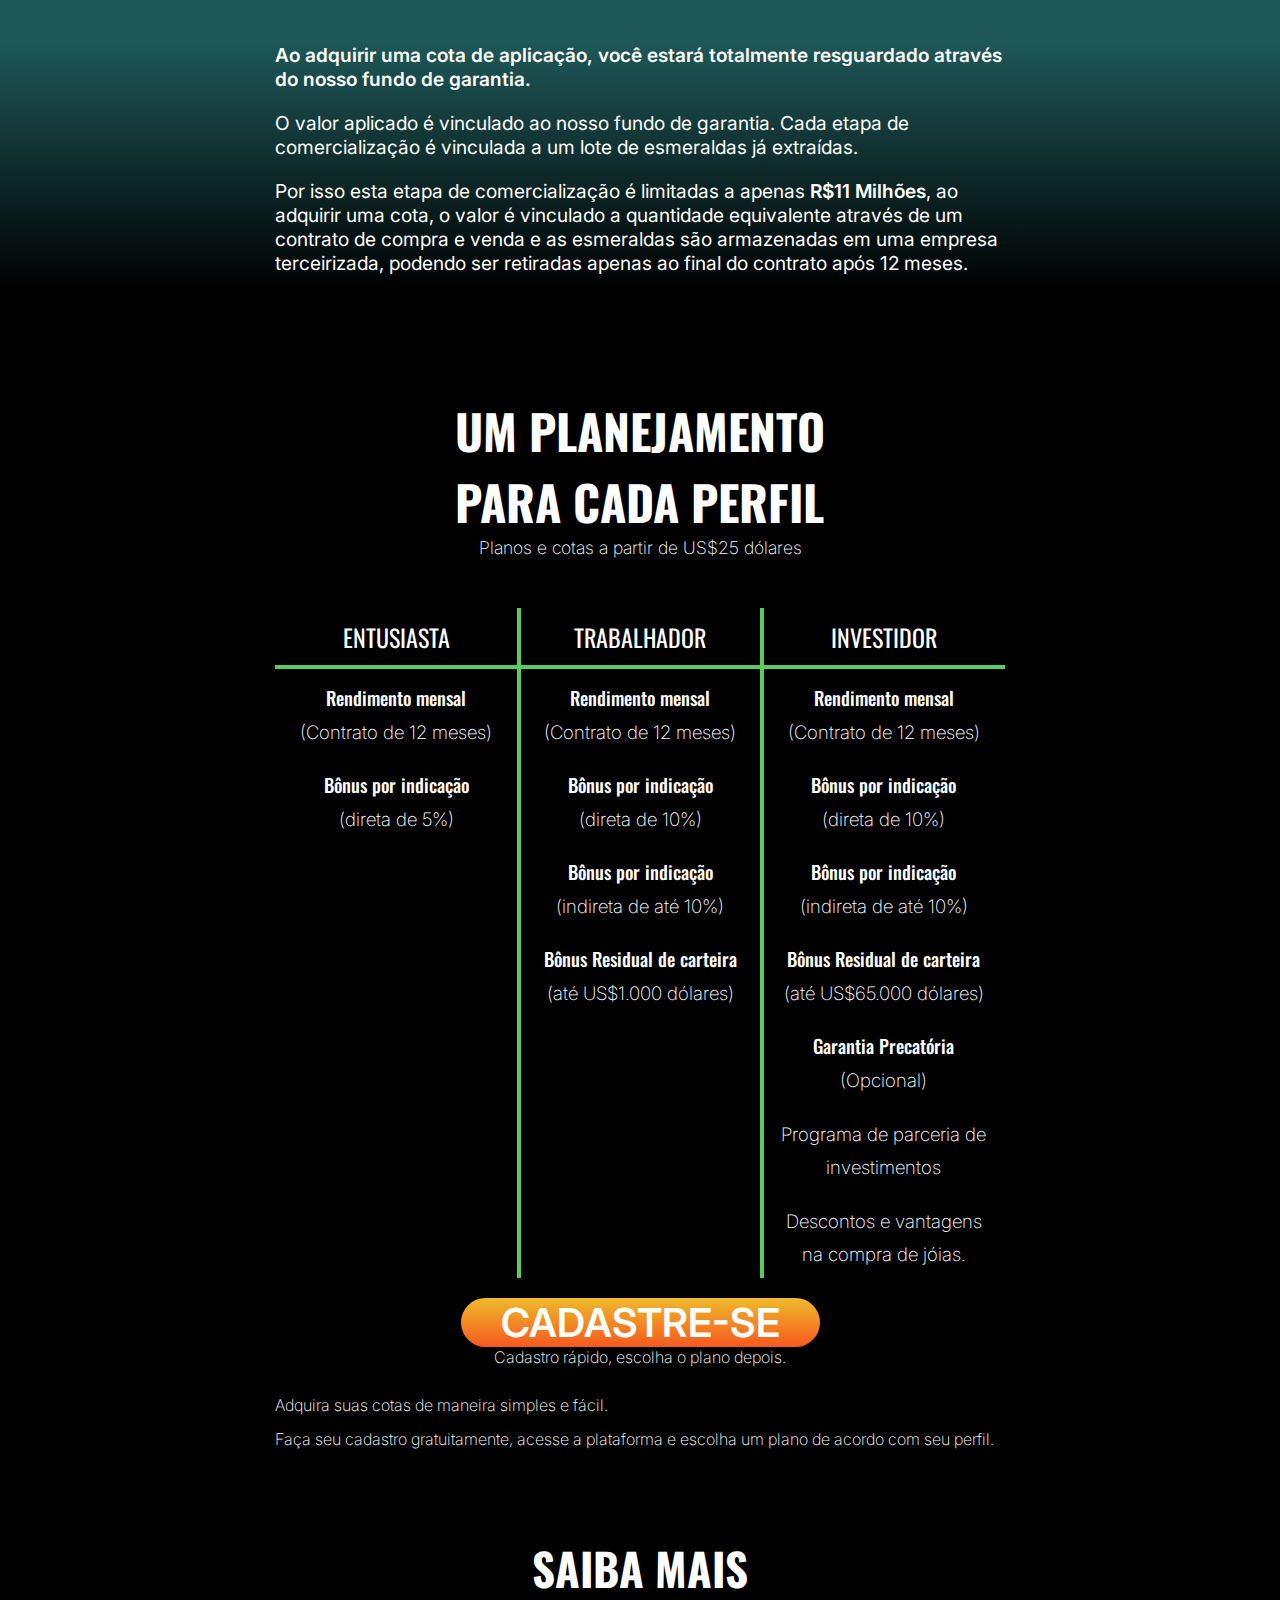
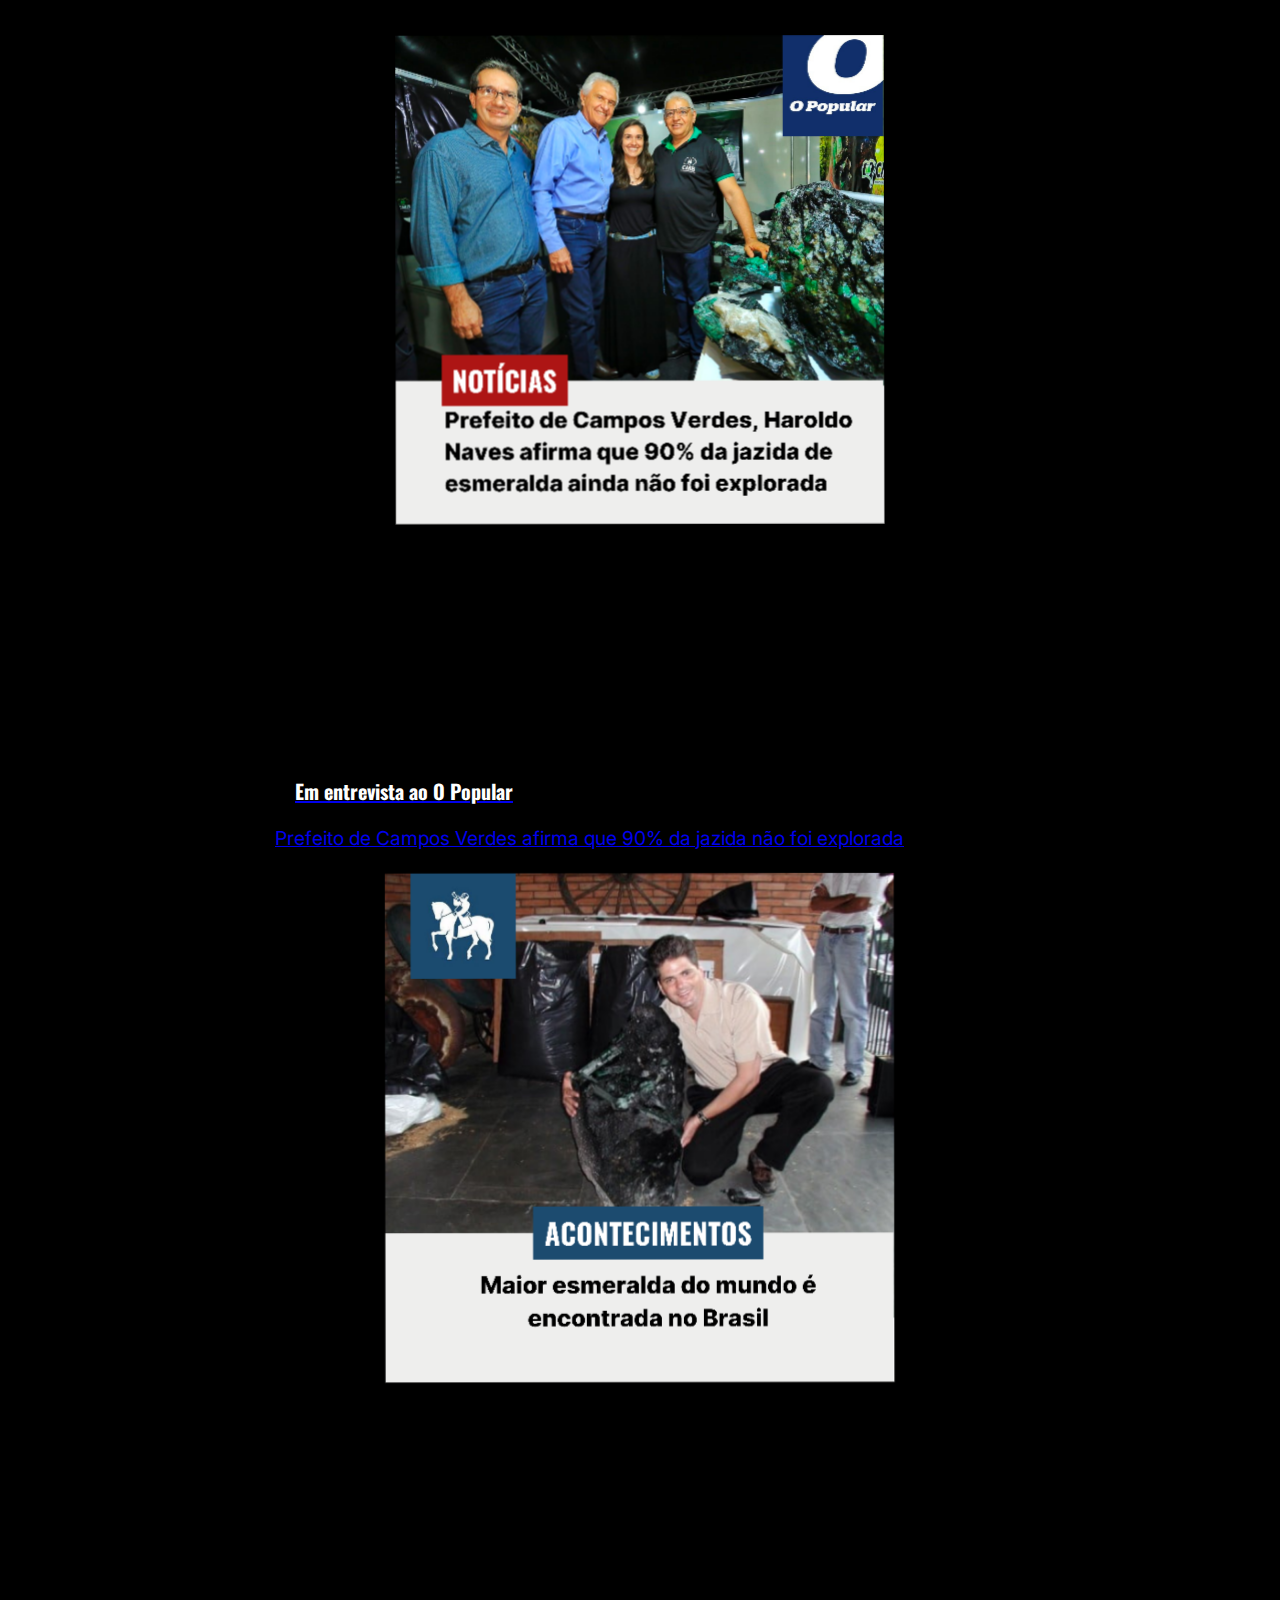
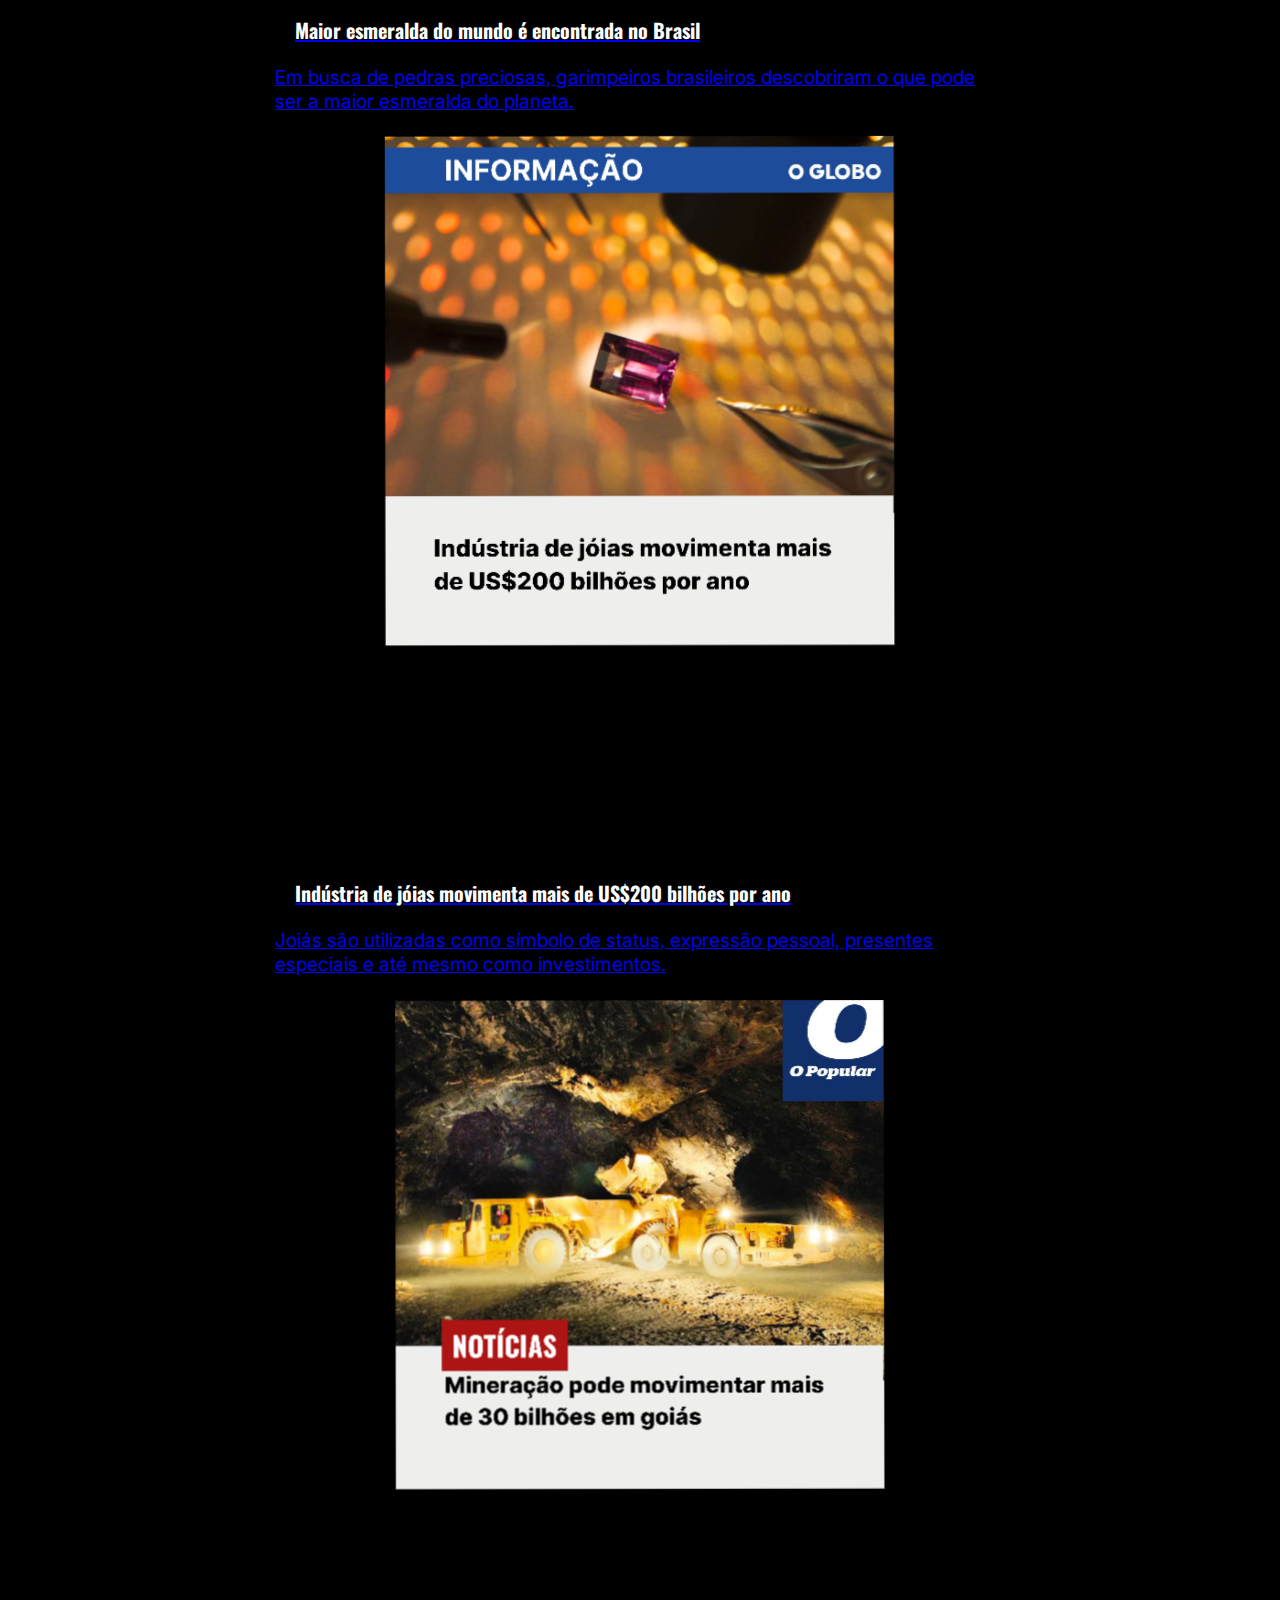
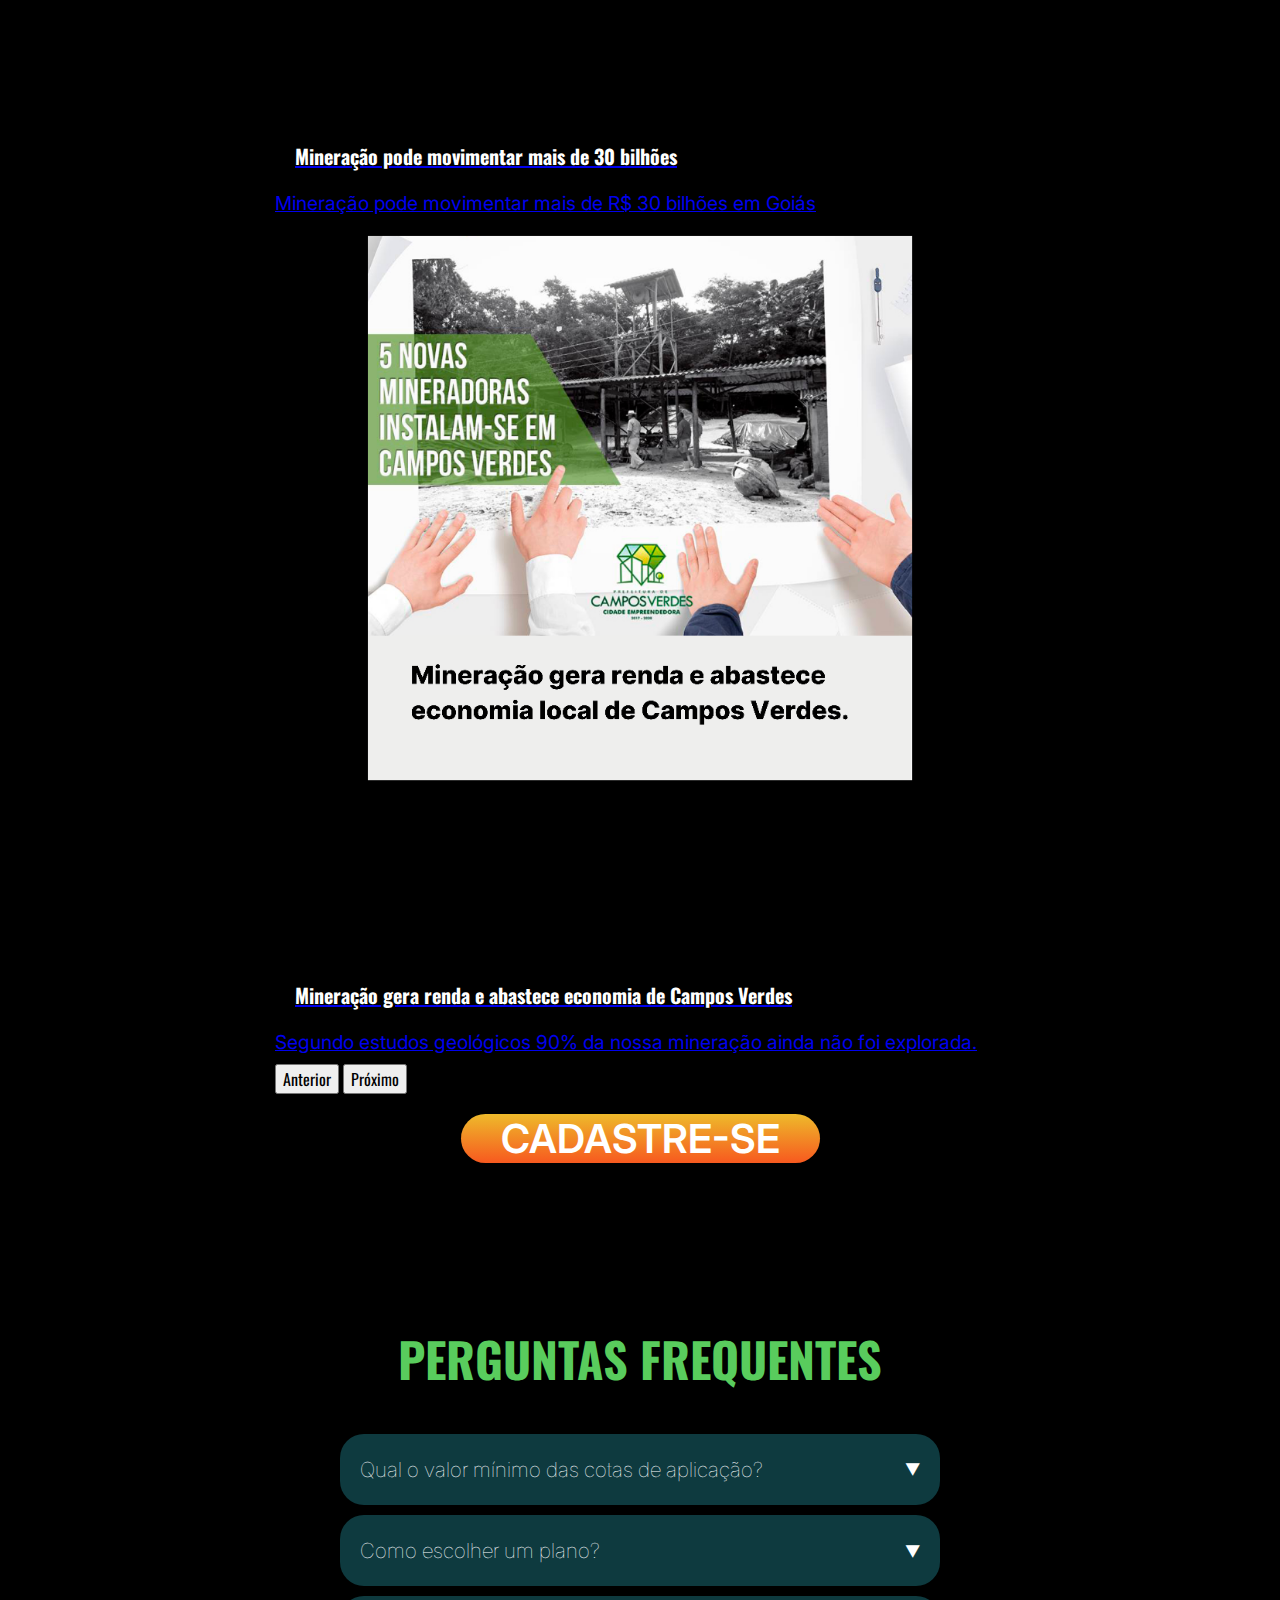
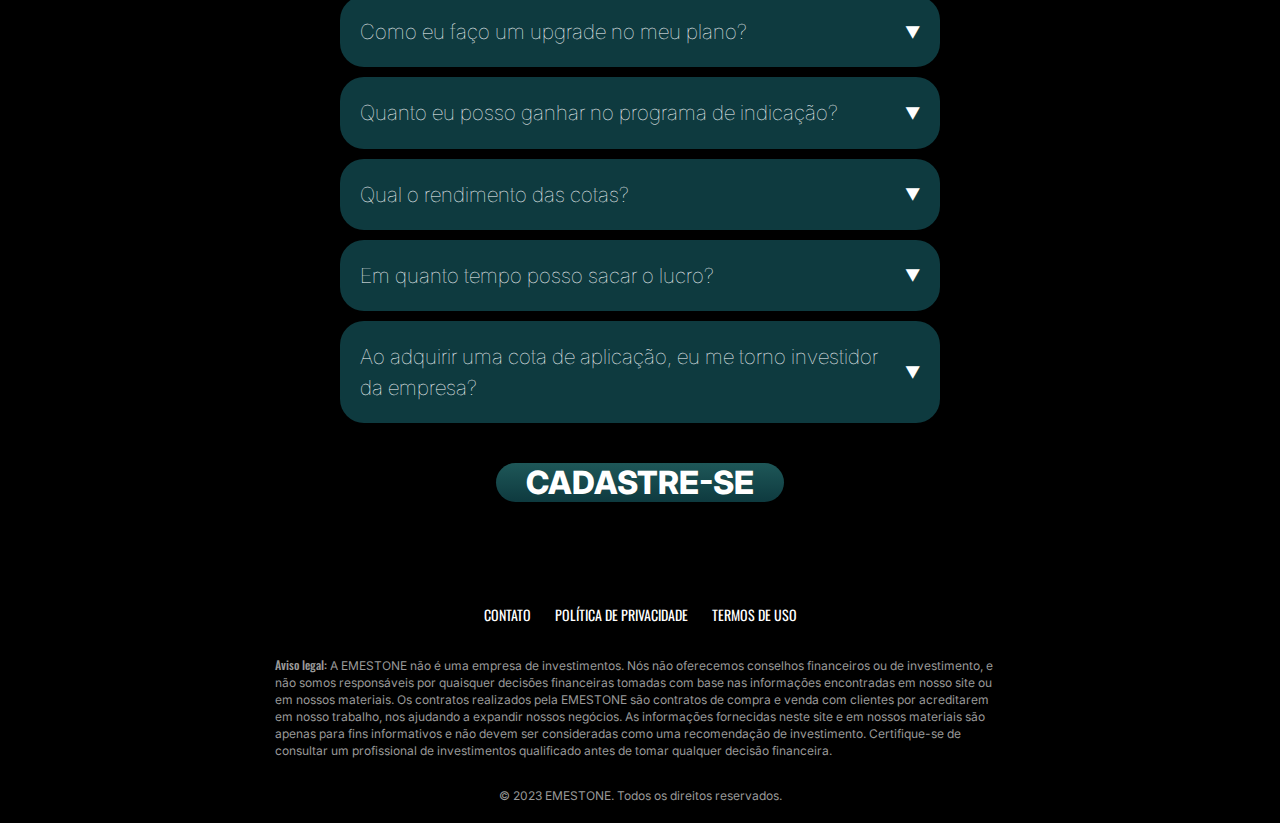
==== commit 5e97021f: "img fix" ====
--- a/index.html
+++ b/index.html
@@ -90,8 +90,8 @@
     <section class="section-3">
         <div class="order-1">
             <picture>
-                <source srcset="./imgs/mapa" media="(min-width: 768px)">
-                <img alt="EMESTONE - Mapa do estado de Goiás" src="./imgs/mapa-sm.png" />
+                <source srcset="./imgs/mapa.png" media="(min-width: 768px)">
+                <img alt="EMESTONE - Mapa do estado de Goiás" src="./imgs/mapa.png" />
             </picture>
         </div>
         <article class="order-2">
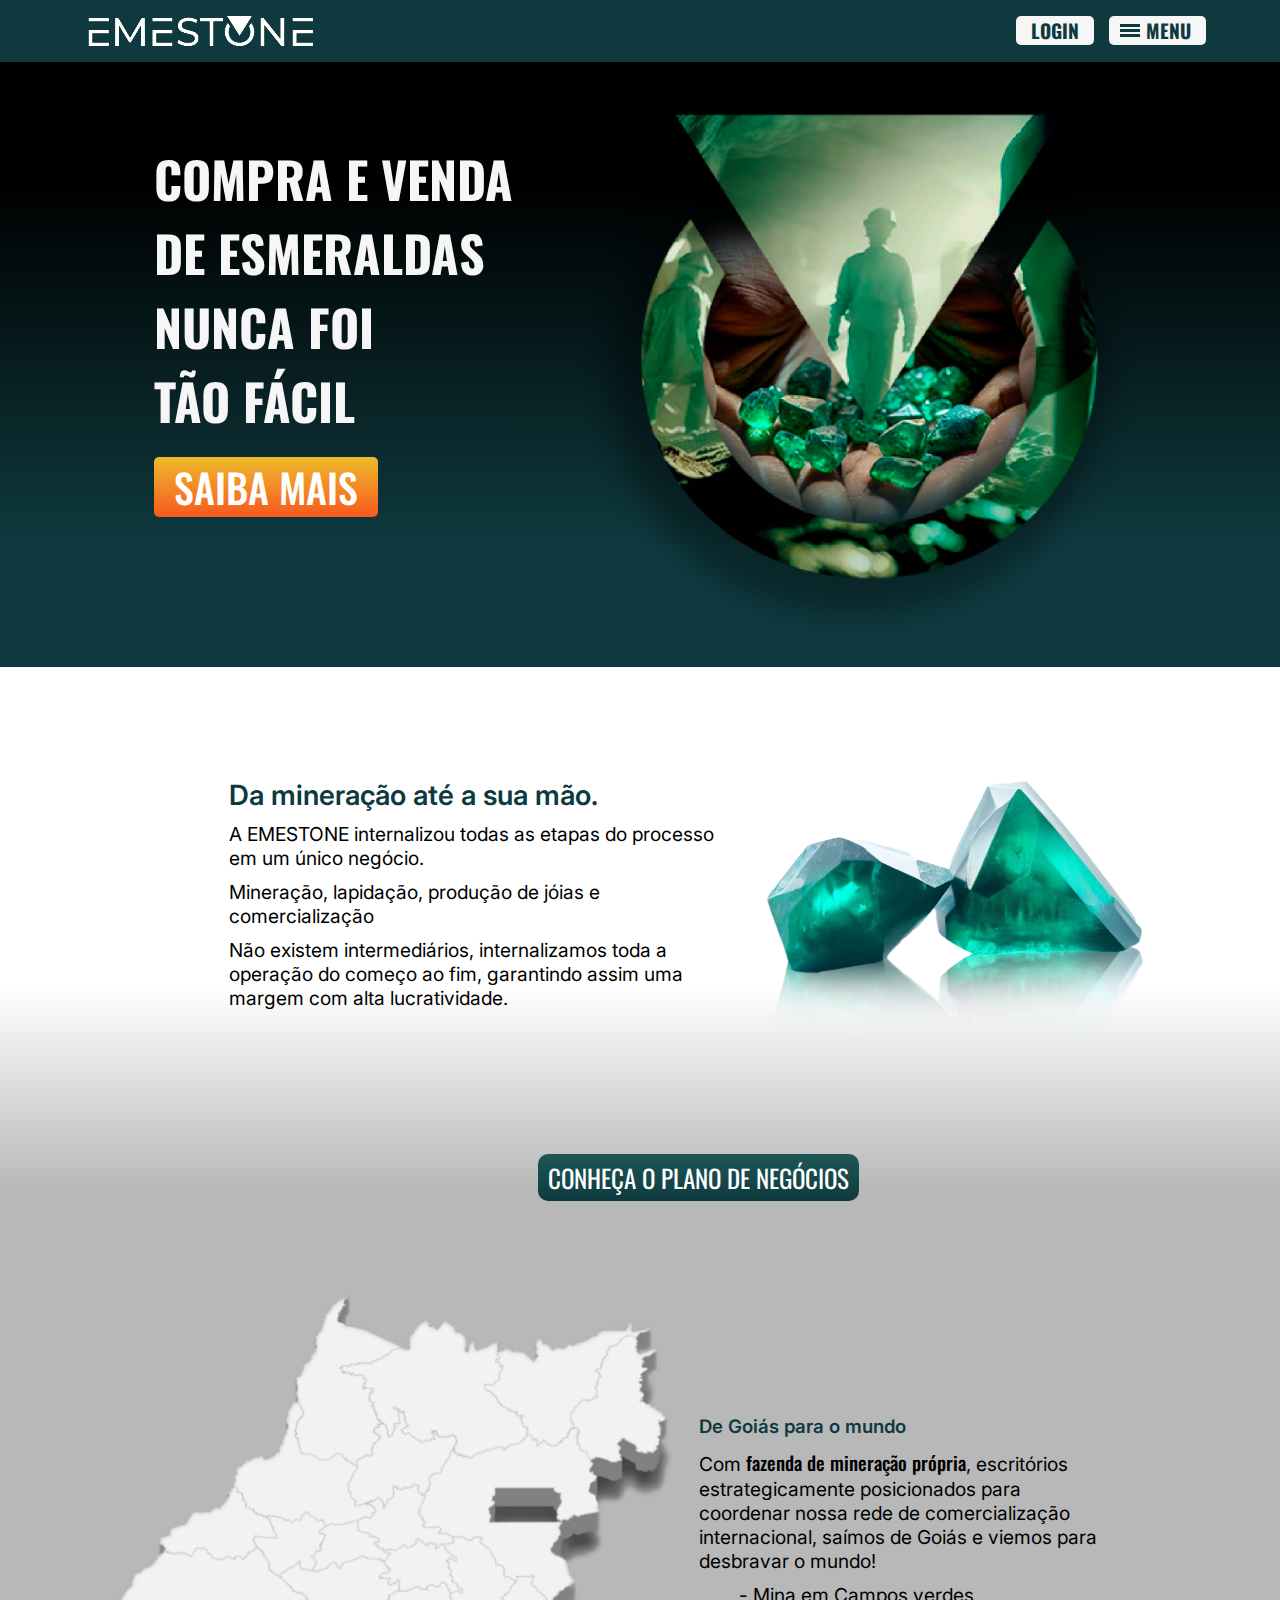
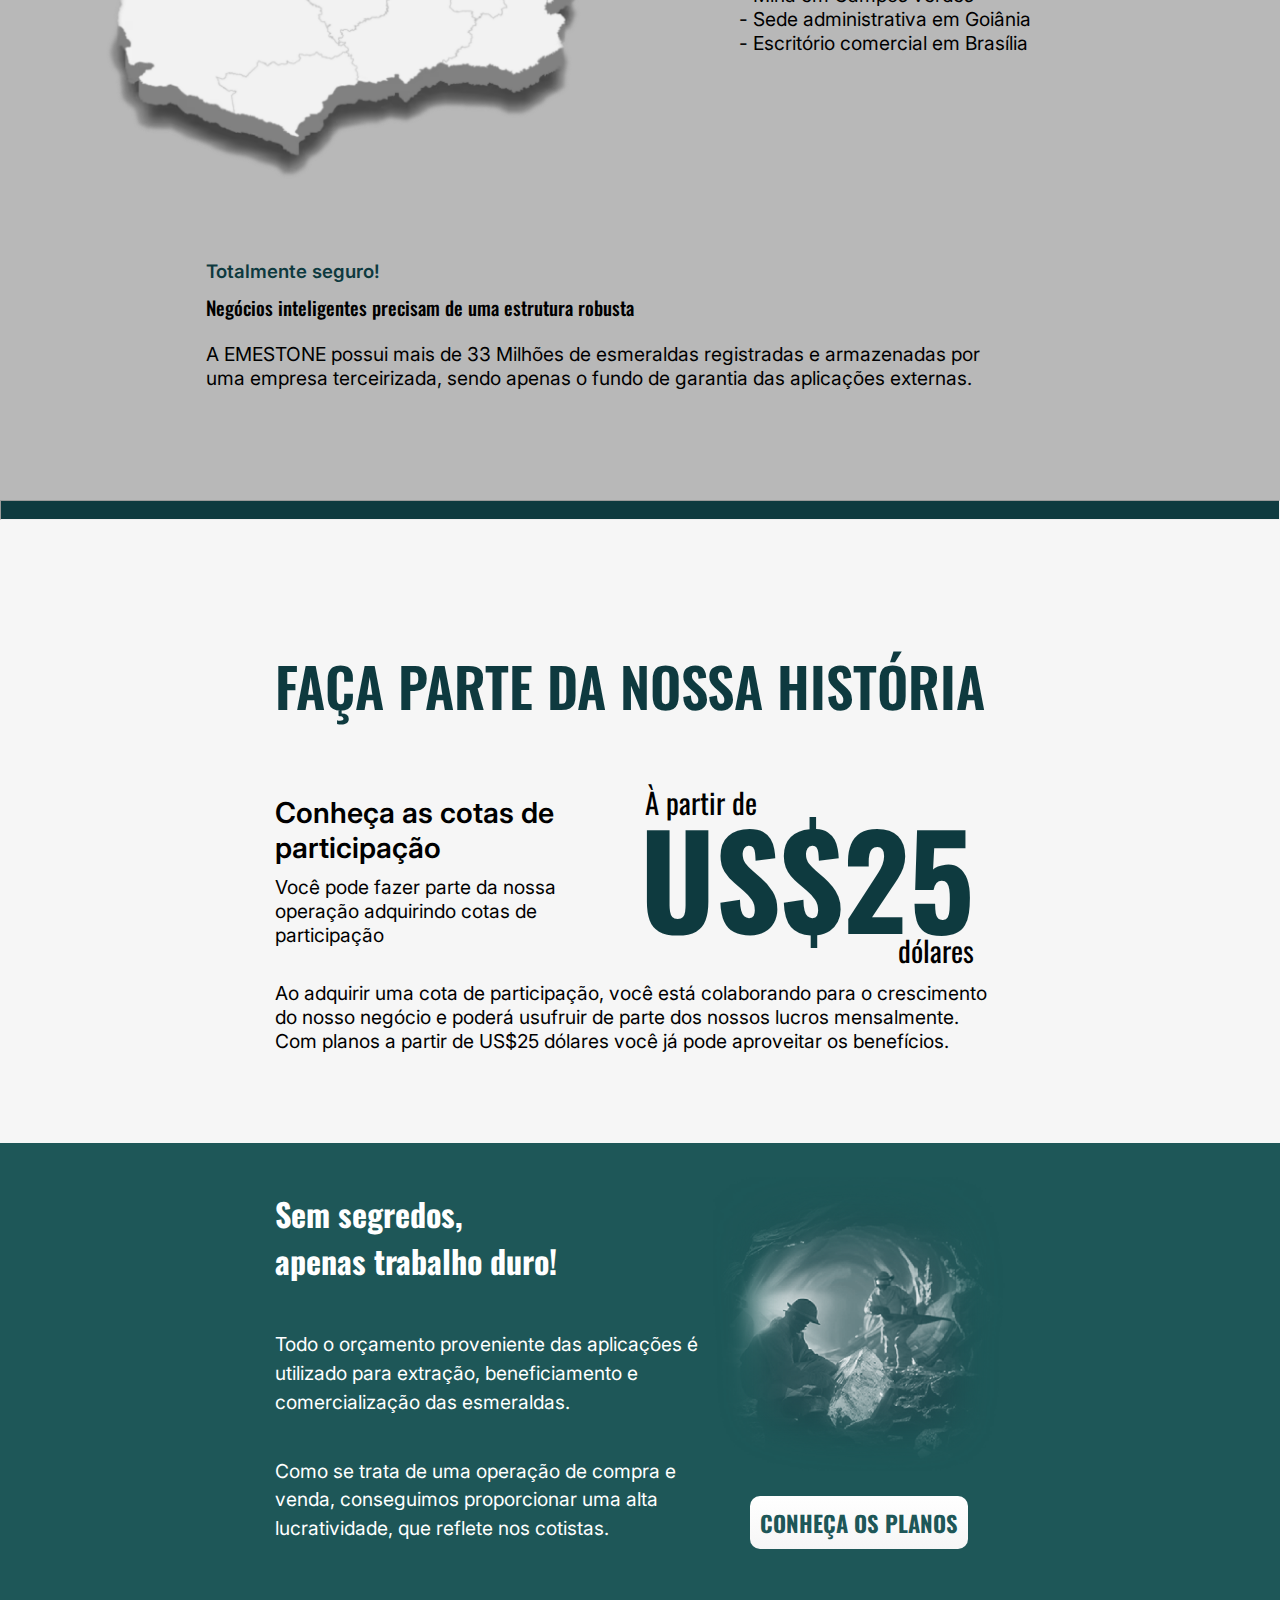
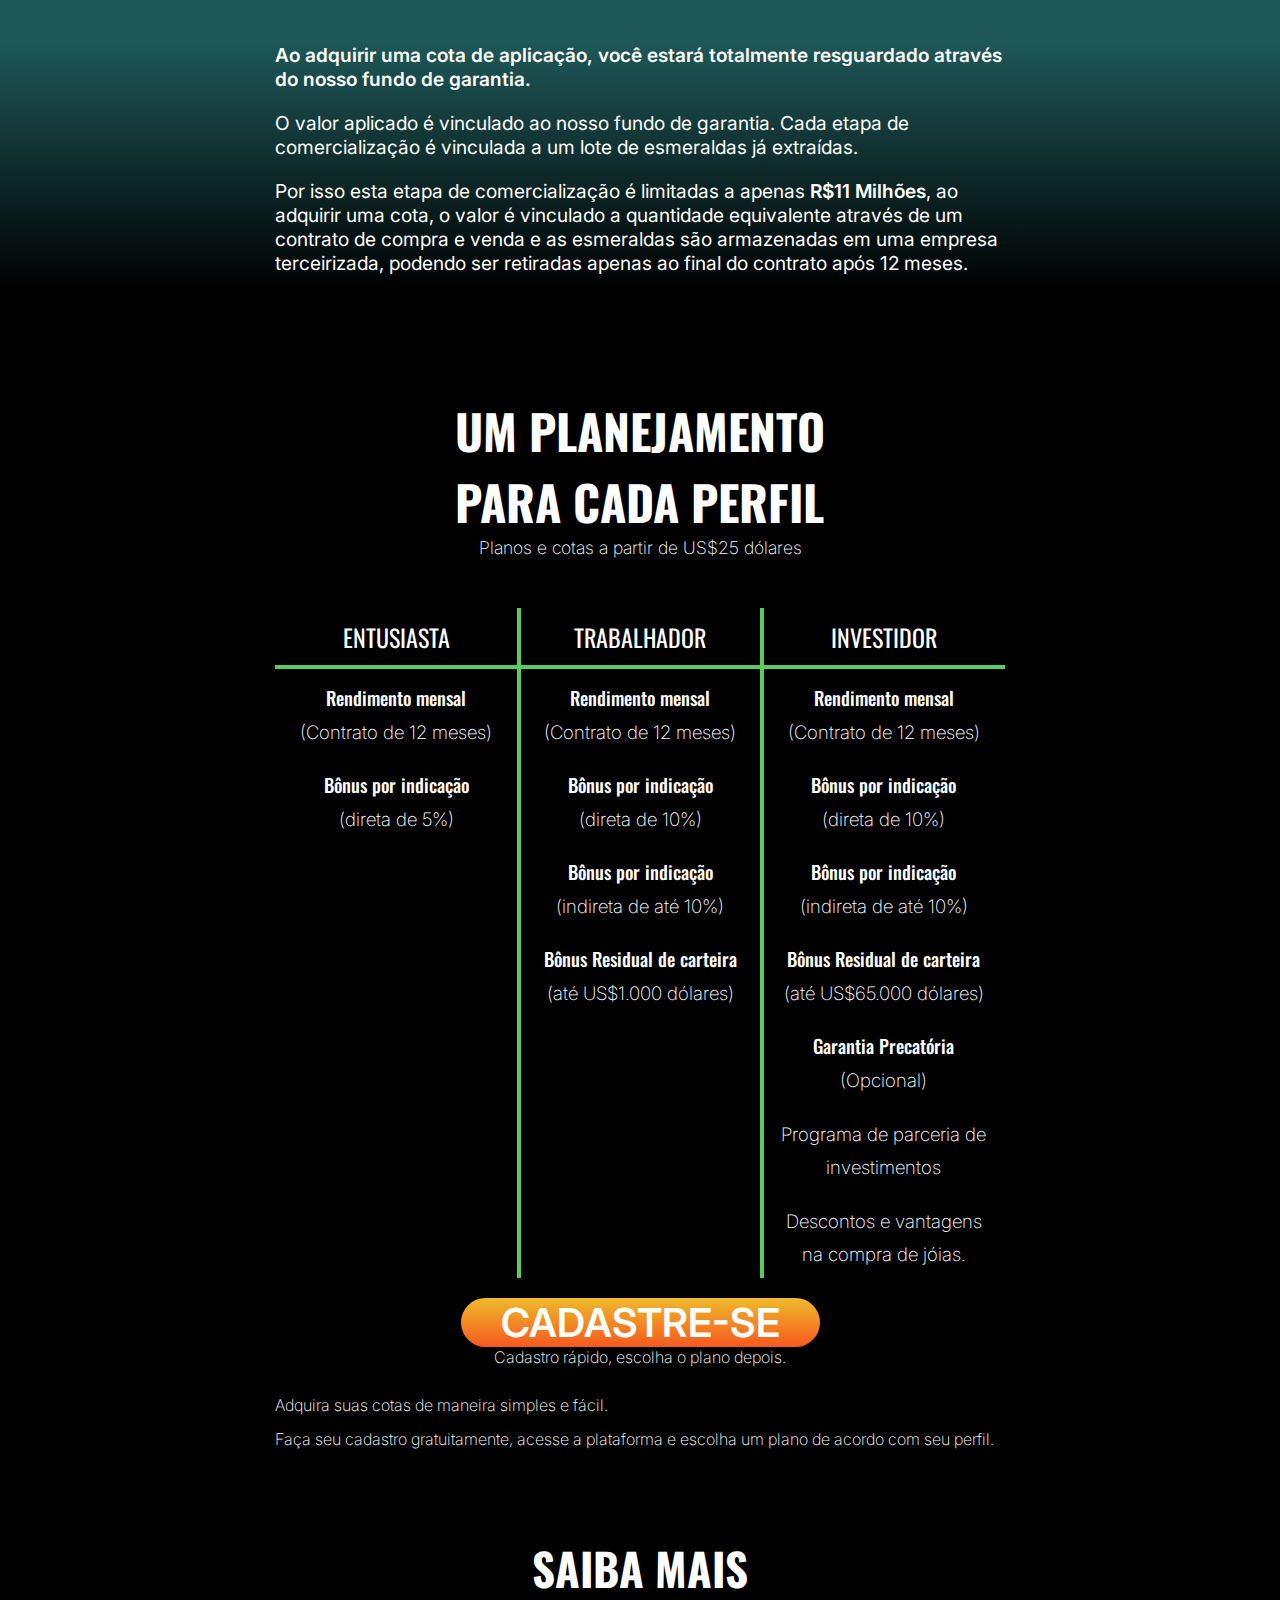
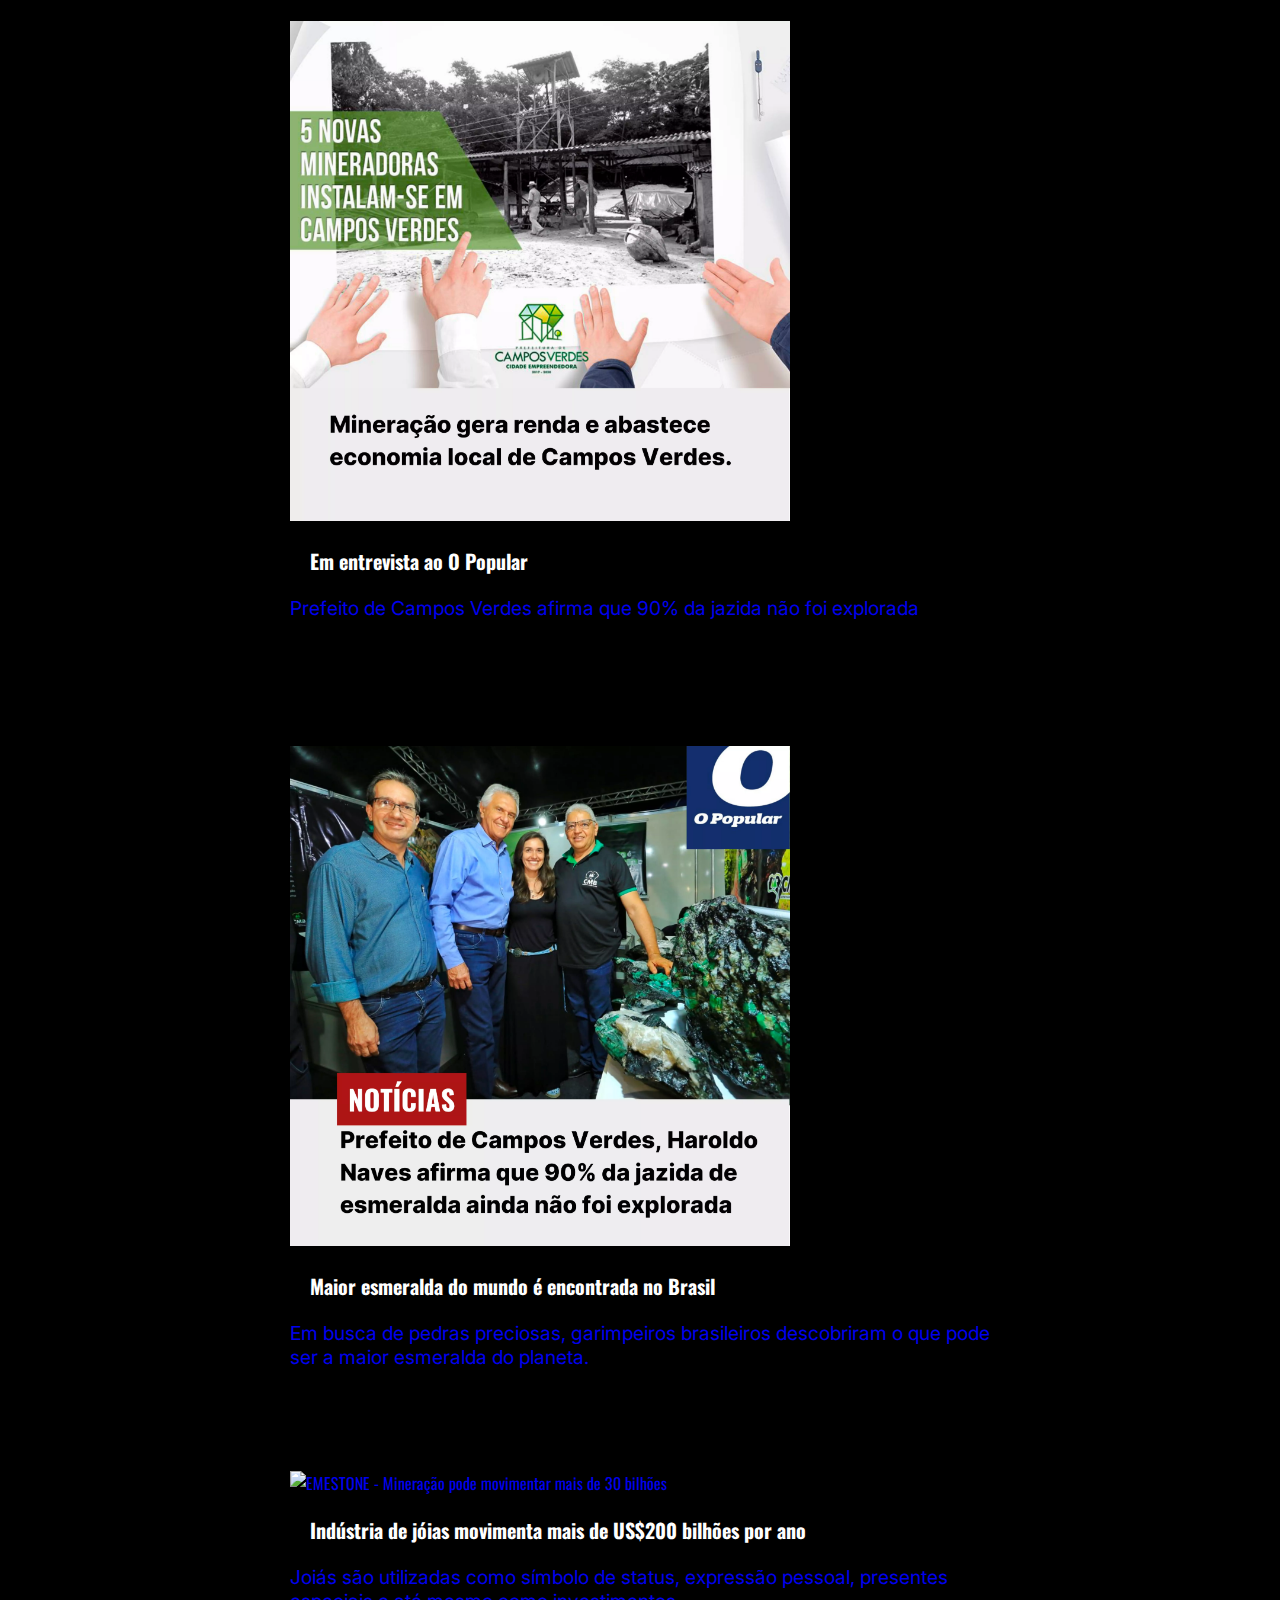
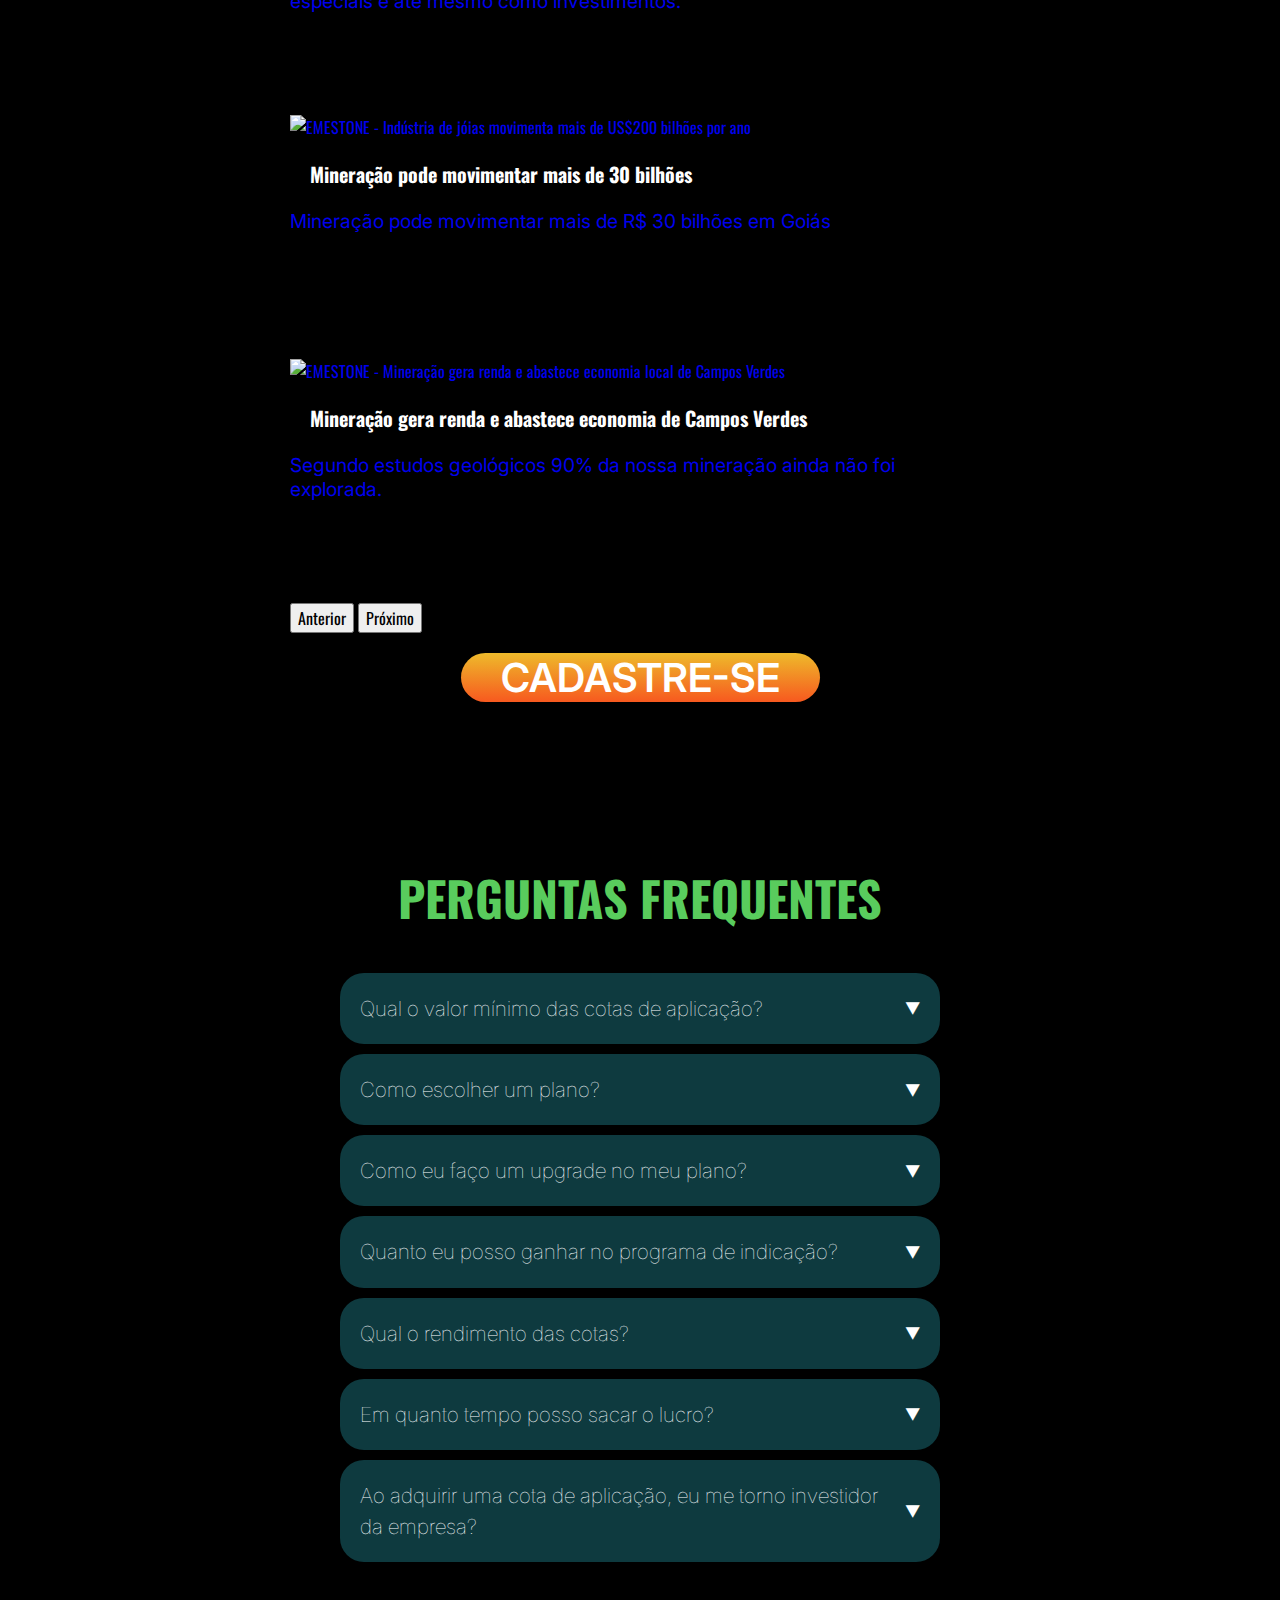
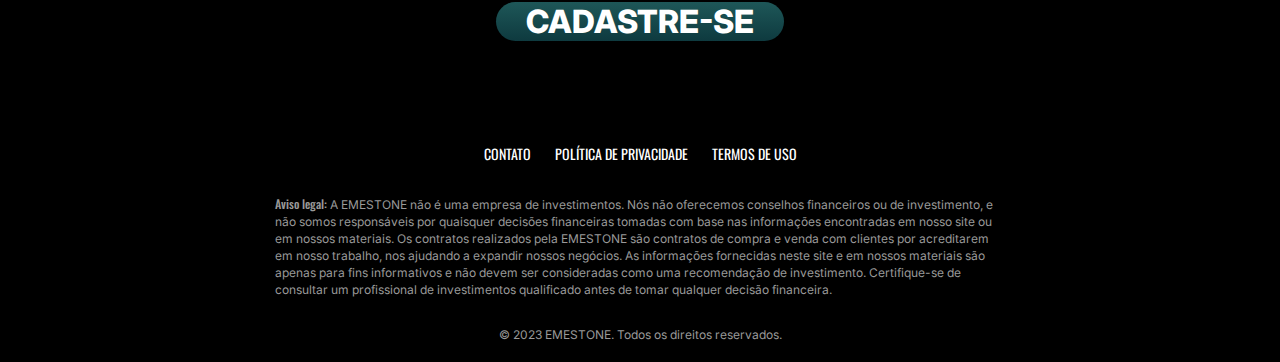
==== commit 04e28618: "bug fix" ====
--- a/index.html
+++ b/index.html
@@ -252,32 +252,26 @@
     <section class="section-7">
         <article>
             <h2>SAIBA MAIS</h2>
-            <div id="myCarousel" class="carousel slide carousel-fade" data-bs-ride="carousel">
+            <div id="myCarousel" class="carousel slide" data-bs-ride="carousel">
                 <div class="carousel-inner">
-                    <div class="carousel-item active" data-bs-interval="5000">
+                    <div class="carousel-item active" data-bs-interval="50000000">
                         <a class=""
                             href="https://opopular.com.br/economia/campos-verdes-movimenta-r-12-milh-es-em-negocios-com-feira-das-esmeraldas-1.2483334"
                             target="_blank">
-                            <picture>
-                                <source srcset="./imgs/1@2x.png" media="(min-width: 768px)">
-                                <img class="slide d-block w-100" src="./imgs/1.png"
+                                <img class=" d-md-block" src="./imgs/img-6.webp"
                                     alt="EMESTONE - Em entrevista ao O Popular, Prefeito de Campos Verdes afirma que 90% da jazida não foi explorada">
-                            </picture>
                             <div class="carousel-caption d-none d-md-block">
                                 <h5>Em entrevista ao O Popular</h5>
                                 <p>Prefeito de Campos Verdes afirma que 90% da jazida não foi explorada</p>
                             </div>
                         </a>
                     </div>
-                    <div class="carousel-item" data-bs-interval="5000">
+                    <div class="carousel-item" data-bs-interval="500000000">
                         <a class=""
                             href="https://www.estadao.com.br/economia/maior-esmeralda-do-mundo-descoberta-na-bahia-e-alvo-de-disputa-internacional/"
                             target="_blank">
-                            <picture>
-                                <source srcset="./imgs/2@2x.png" media="(min-width: 768px)">
-                                <img class="slide d-block w-100" src="./imgs/2.png"
+                                <img class=" d-md-block" src="./imgs/img-7.webp"
                                     alt="EMESTONE - Maior esmeralda do mundo é encontrada no Brasil">
-                            </picture>
                             <div class="carousel-caption d-none d-md-block">
                                 <h5>Maior esmeralda do mundo é encontrada no Brasil</h5>
                                 <p>
@@ -287,13 +281,13 @@
                             </div>
                         </a>
                     </div>
-                    <div class="carousel-item" data-bs-interval="5000">
+                    <div class="carousel-item" data-bs-interval="5000000000">
                         <a class=""
                             href="https://opopular.com.br/economia/minerac-o-pode-movimentar-em-goias-mais-de-r-30-bi-em-dez-anos-1.2476162"
                             target="_blank">
                             <picture>
-                                <source srcset="./imgs/3@2x.png" media="(min-width: 768px)">
-                                <img class="slide d-block w-100" src="./imgs/3.png"
+                                <source srcset="./imgs/editada/img-8.webp" media="(min-width: 768px)">
+                                <img class=" d-md-block" src="./imgs/img-8.webp"
                                     alt="EMESTONE - Mineração pode movimentar mais de 30 bilhões">
                             </picture>
 
@@ -306,13 +300,13 @@
                             </div>
                         </a>
                     </div>
-                    <div class="carousel-item" data-bs-interval="5000">
+                    <div class="carousel-item" data-bs-interval="500000000">
                         <a class=""
                             href="https://oglobo.globo.com/saude/ciencia/a-ciencia-por-tras-das-joias-no-brasil-13677153"
                             target="_blank">
                             <picture>
-                                <source srcset="./imgs/4@2x.png" media="(min-width: 768px)">
-                                <img class="slide d-block w-100" src="./imgs/4.png"
+                                <source srcset="./imgs/editada/img-9.webp" media="(min-width: 768px)">
+                                <img class=" d-md-block" src="./imgs/img-9.webp"
                                     alt="EMESTONE - Indústria de jóias movimenta mais de US$200 bilhões por ano">
                             </picture>
 
@@ -328,8 +322,8 @@
                     <div class="carousel-item" data-bs-interval="5000">
                         <a class="" href="https://www.camposverdes.go.gov.br/mais-investimentos/" target="_blank">
                             <picture>
-                                <source srcset="./imgs/5@2x.png" media="(min-width: 768px)">
-                                <img class="slide d-block w-100" src="./imgs/5.png"
+                                <source srcset="./imgs/editada/img-10.webp" media="(min-width: 768px)">
+                                <img class=" d-md-block" src="./imgs/img-10.webp"
                                     alt="EMESTONE - Mineração gera renda e abastece economia local de Campos Verdes">
                             </picture>
                             <div class="carousel-caption d-none d-md-block">
@@ -485,11 +479,11 @@
             indice = (indice + 1) % palavras.length;
             elementoPalavra.style.animation = "none";
             void elementoPalavra.offsetWidth;
-            elementoPalavra.style.animation = "fade 2s both cubic-bezier(0.5, 0, 0.5, 1)";
+            elementoPalavra.style.animation = "fade 0.2s both 1s cubic-bezier(0.5, 0, 0.5, 1)";
         }
 
         trocarPalavra();
-        setInterval(trocarPalavra, 2000);
+        setInterval(trocarPalavra, 1300);
 
         document.addEventListener("DOMContentLoaded", function () {
             document.querySelectorAll('.carousel-caption h5').forEach(title => {
--- a/style.css
+++ b/style.css
@@ -511,14 +511,19 @@
 }
 
 .section-7 .btn-cadastre {
+    margin-top: 20px;
     margin-bottom: 20px;
 }
 
 .section-7 img {
-    width: 100%;
+    width: 70%;
+    max-width: 500px;
+    max-height: 500px;
     height: auto;
     object-fit: cover;
-}
+    margin-left: 15%;
+}
+
 
 
 
@@ -662,15 +667,15 @@
 
 @keyframes fade {
     0% {
-        clip-path: polygon(0 0, 0 0, 0 100%, 0% 100%);
+        color: #f2f2f2;
     }
     100% {
-        clip-path: polygon(0 0, 100% 0, 100% 100%, 0% 100%);
-    }
-}
-
-
-@media (min-width:730px){
+        color: #59CC5D;
+    }
+}
+
+
+@media (min-width:768px){
     p, span, li{
         font-size: 1.2em !important;
     }
@@ -887,6 +892,22 @@
         font-size: 1.25rem !important;
     }
 
+    .section-7 .carousel-caption {
+        position: unset;
+        width: 700px;
+        height: 200px;
+    }
+
+    .section-7 .carousel-item a {
+        text-decoration: none;
+    }
+
+    .section-7 img {
+        margin: unset;
+        width: 500px;
+        height: 500px;
+        margin: 0 auto;
+    }
 
 
 
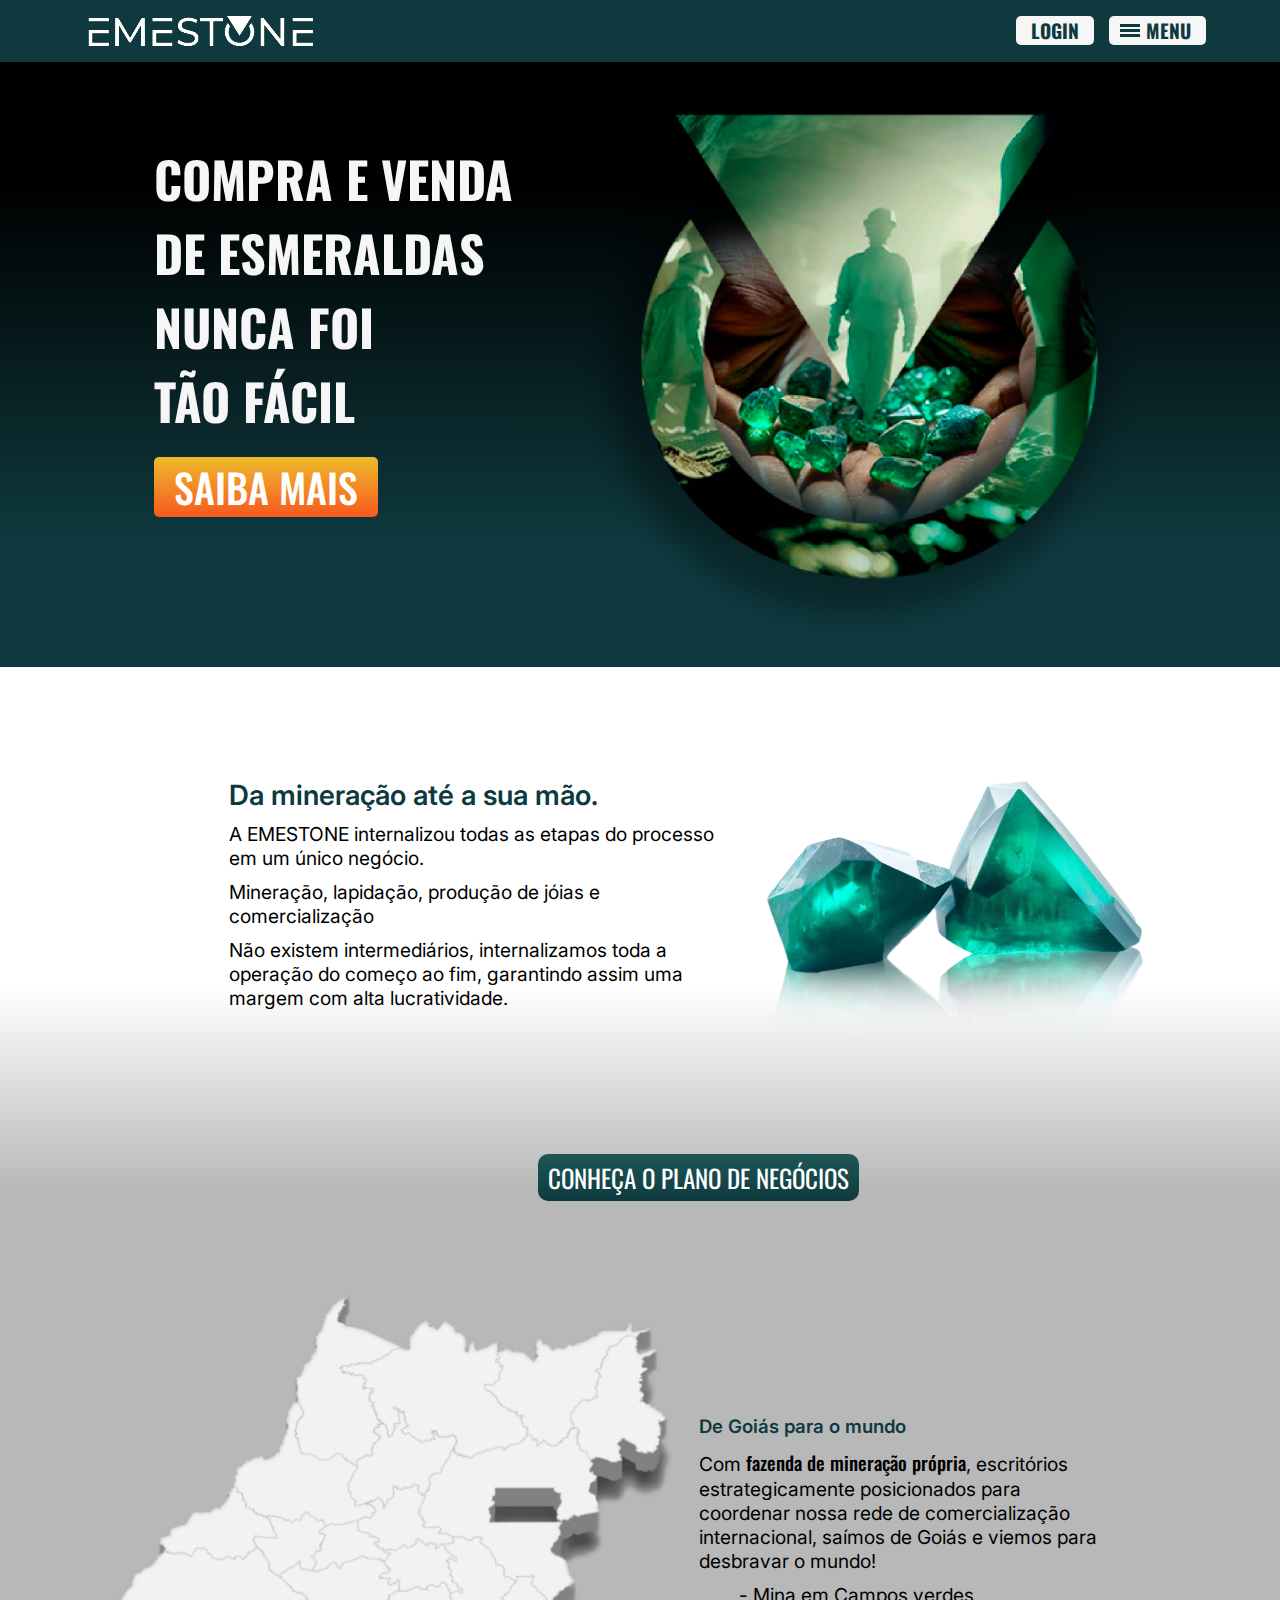
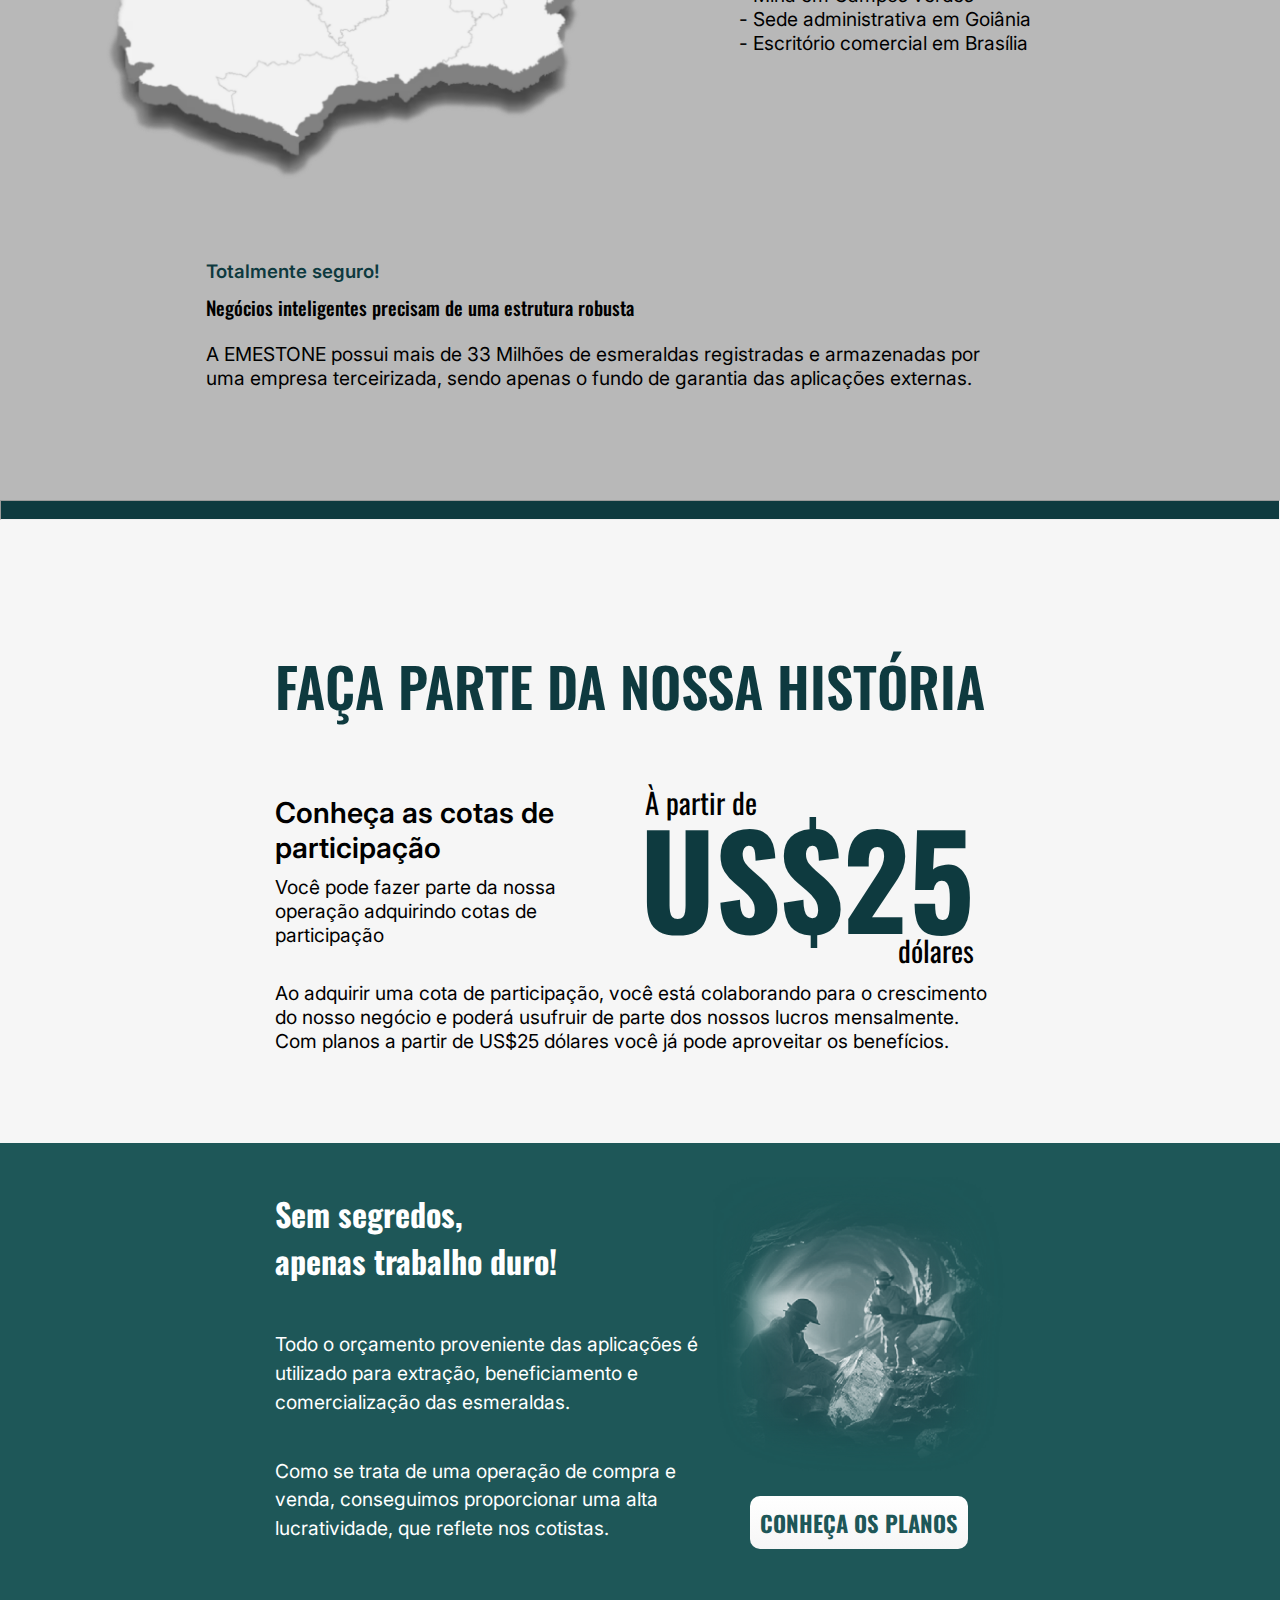
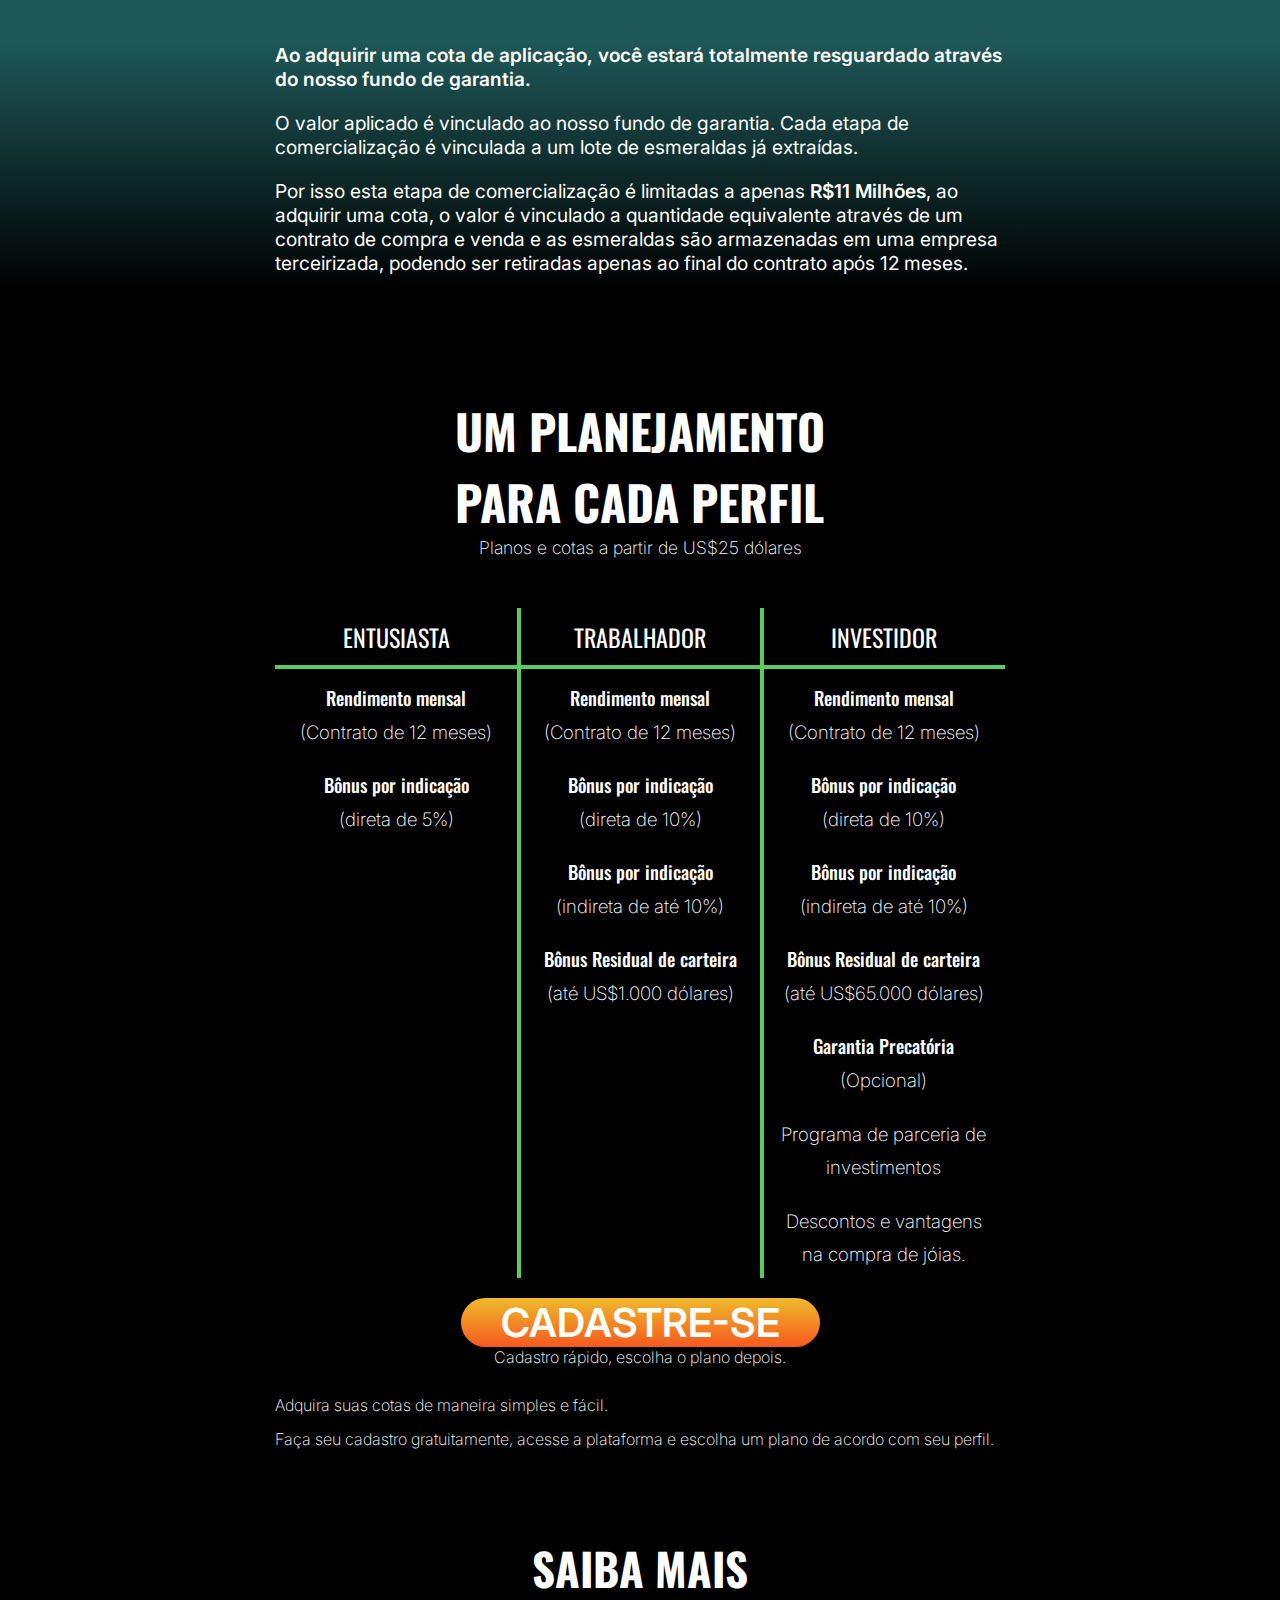
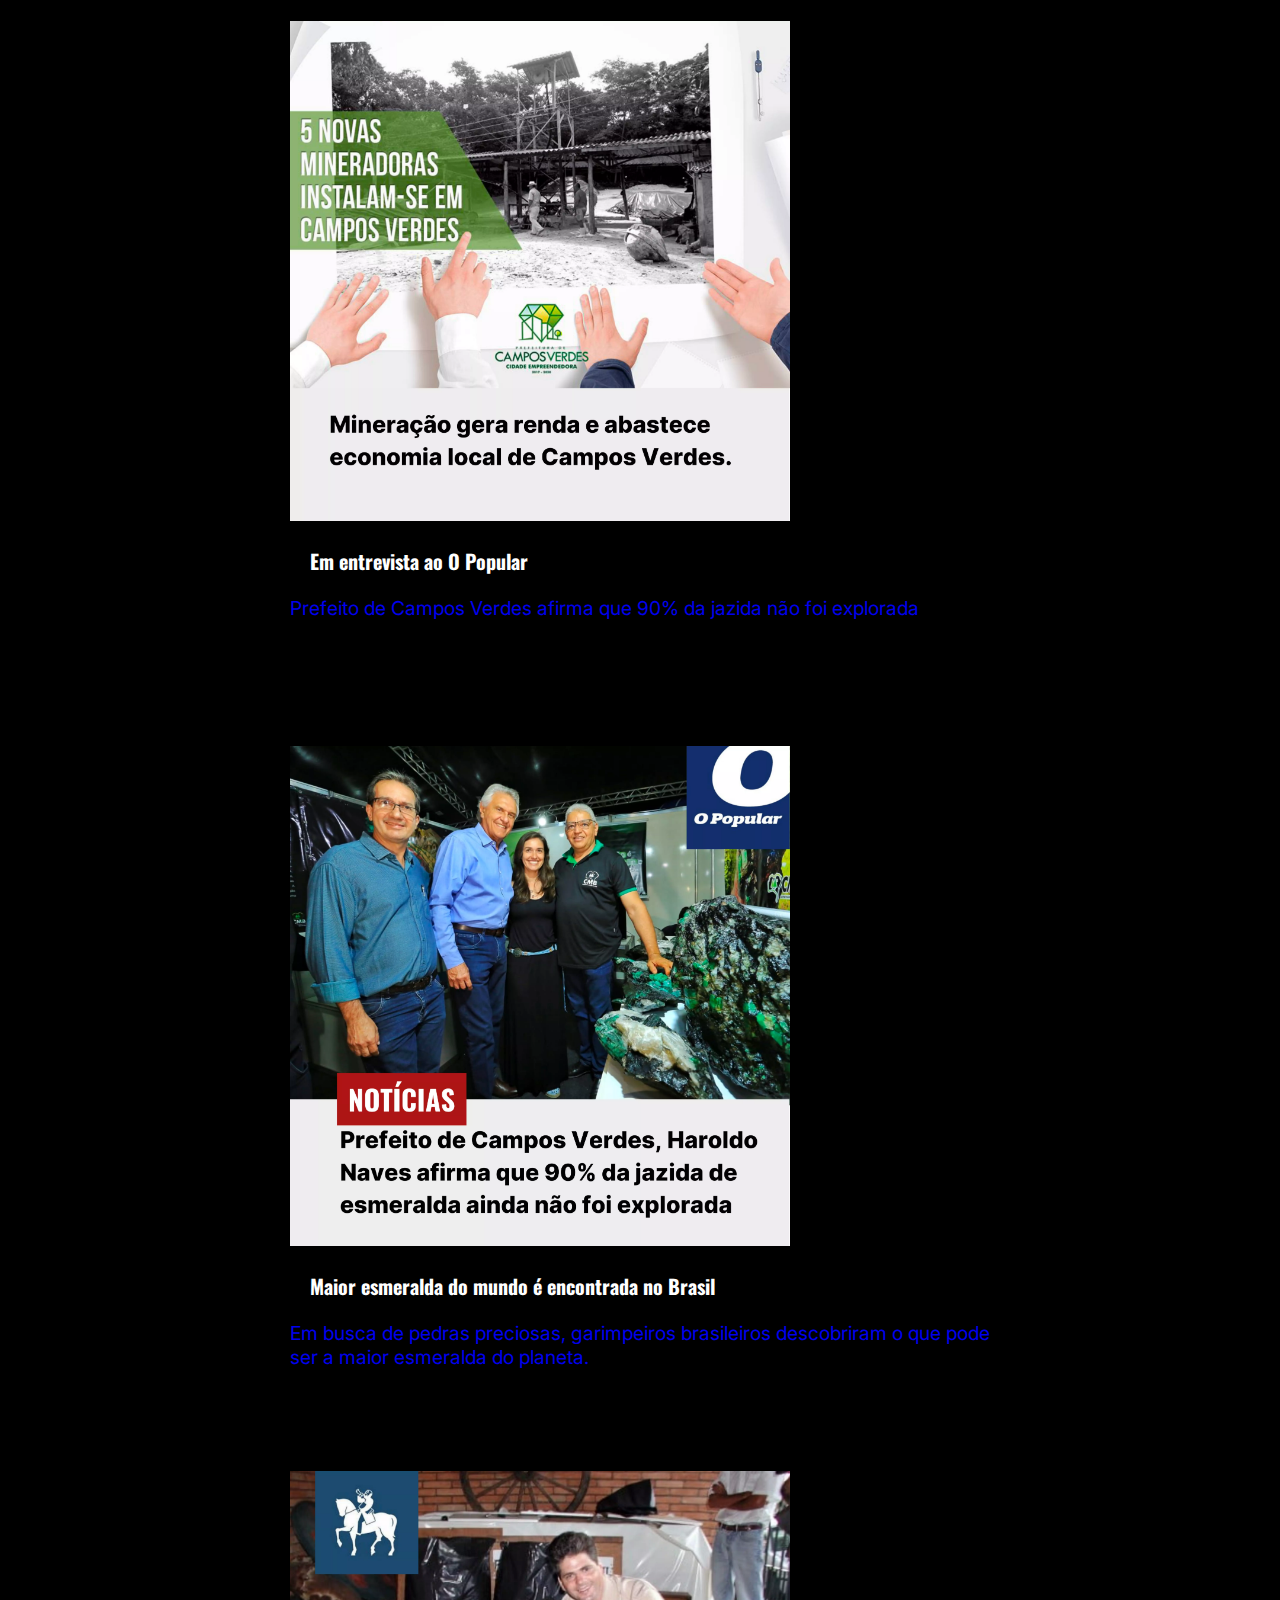
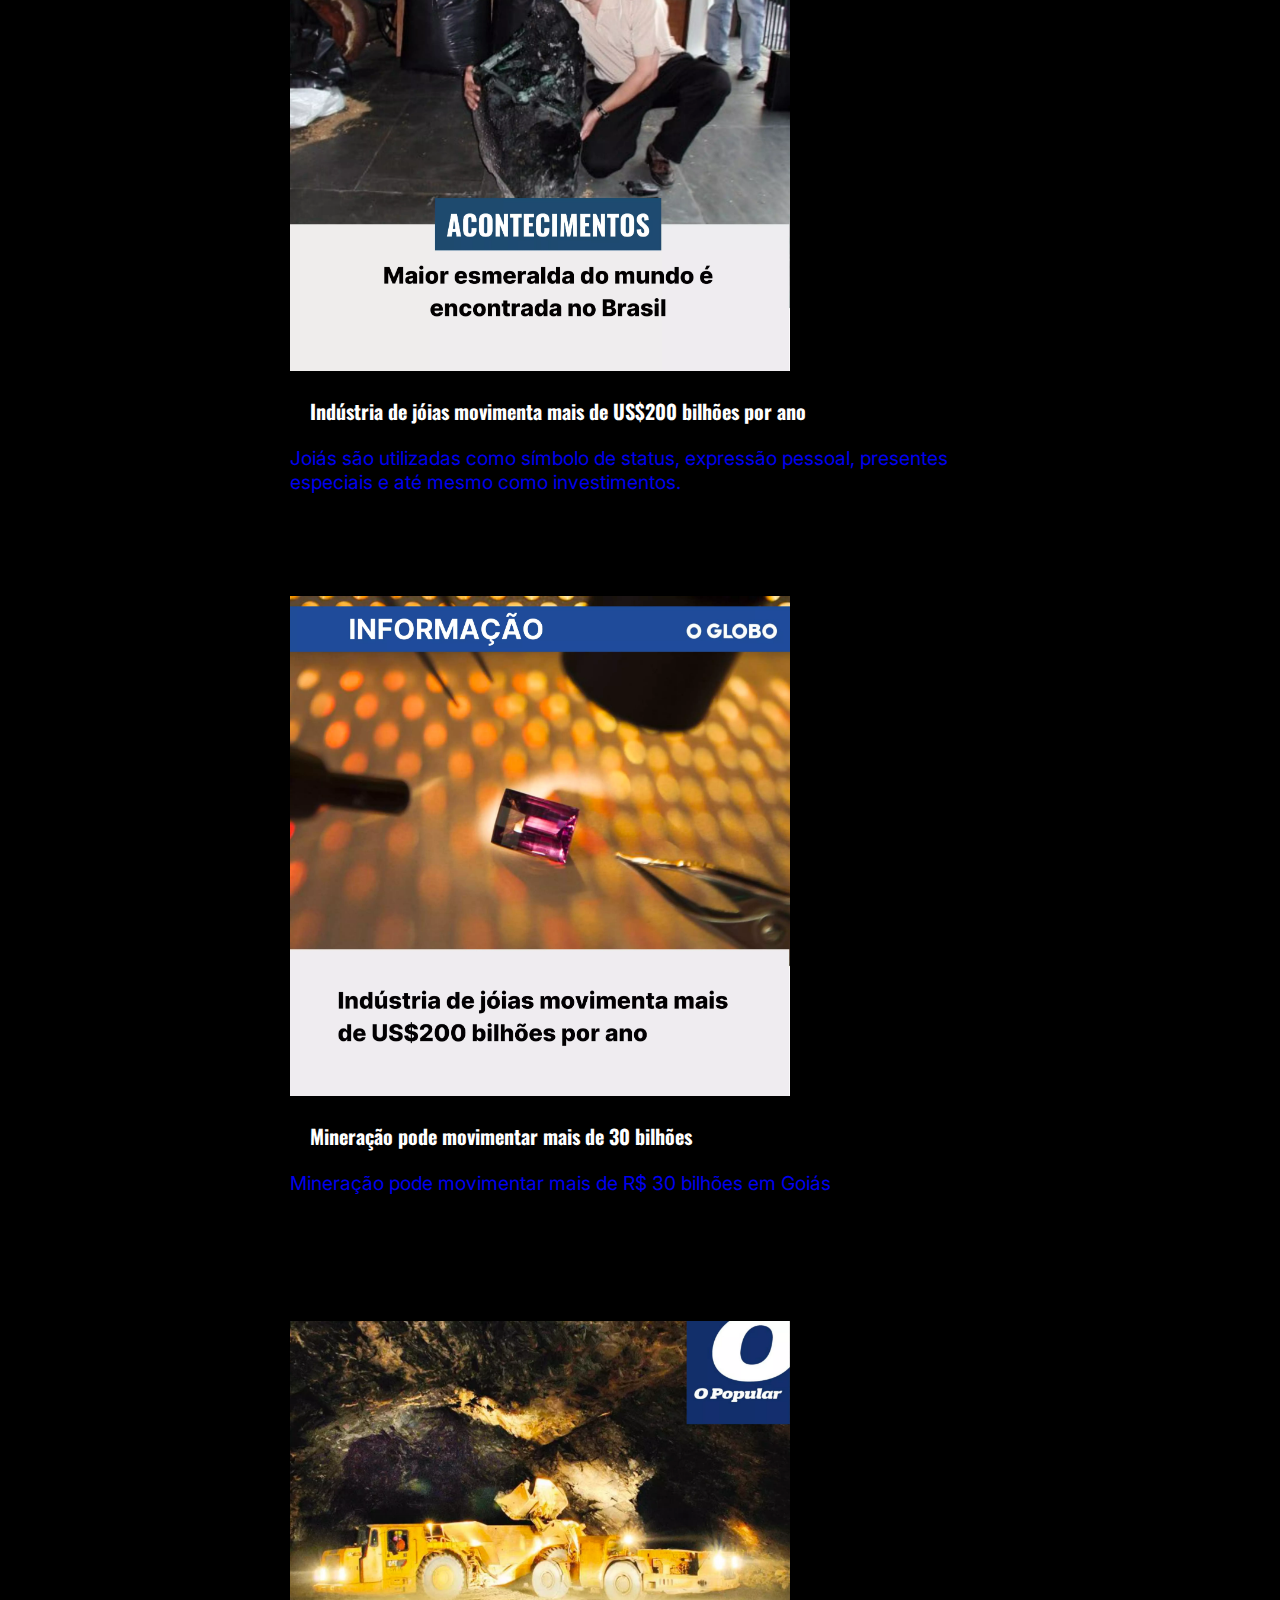
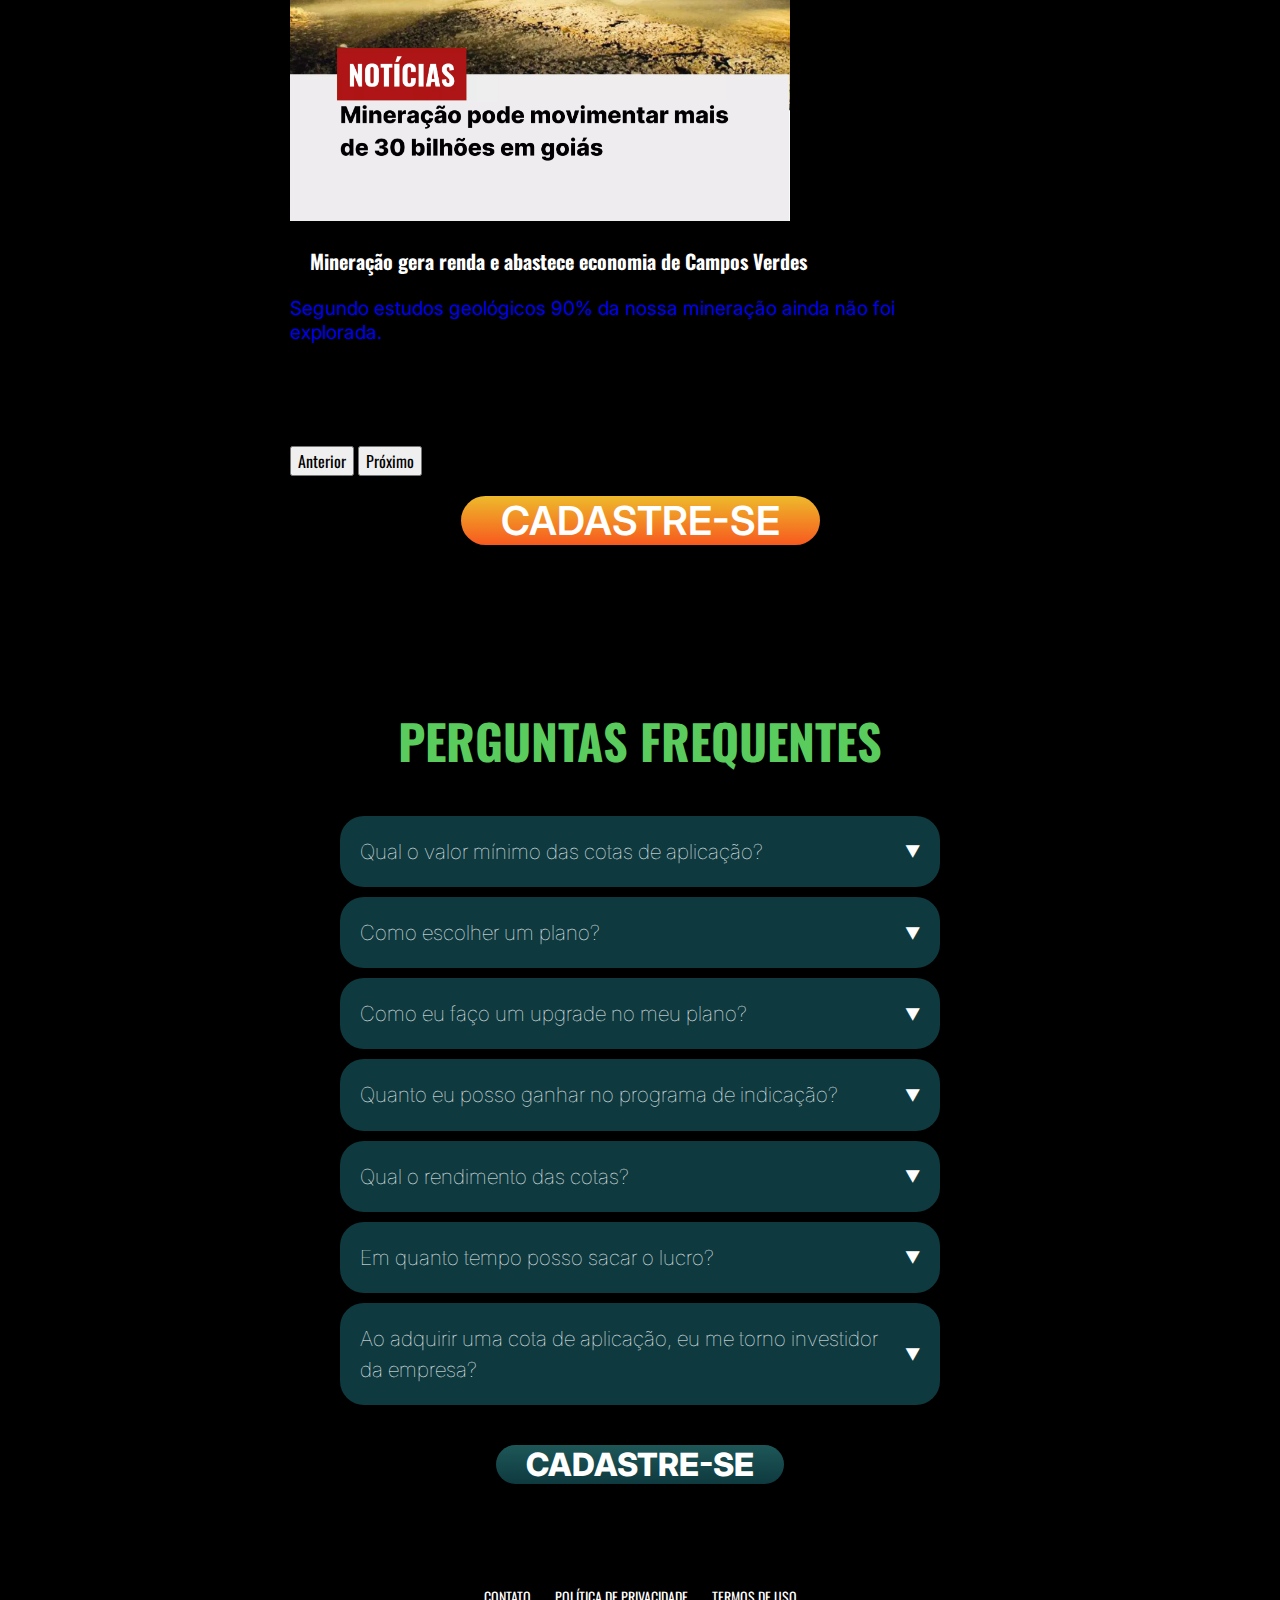
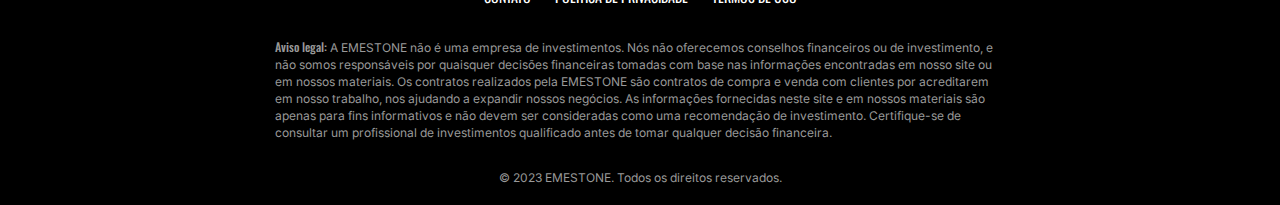
==== commit 29157aea: "last" ====
--- a/index.html
+++ b/index.html
@@ -38,7 +38,7 @@
                     <div class="dropdown-content">
                         <a href="https://emestone.com.br/login">Minha conta</a>
                         <a
-                            href="https://emestone.com.br/register/MzU0OTM3NmMyYjQ3OGM4YjA1ODM5NzY5ZWU0MjhjM">Cadastre-se</a>
+                            href="https://emestone.com.br/register/MzU0OTM3NmMyYjQ3OGM4YjA1ODM5NzY5ZWU0MjhjMDE">Cadastre-se</a>
                         <a href="https://www.instagram.com/mineradoraemestone/" target="_blank">Instagram</a>
                         <a href="https://emestone.com.br/blog" target="_blank">Blog</a>
                     </div>
@@ -230,9 +230,7 @@
                     </tr>
                 </tbody>
             </table>
-            <a href="https://emestone.com.br/register/MzU0OTM3NmMyYjQ3OGM4YjA1ODM5NzY5ZWU0MjhjM
-            DE
-            ">
+            <a href="https://emestone.com.br/register/MzU0OTM3NmMyYjQ3OGM4YjA1ODM5NzY5ZWU0MjhjMDE">
                 <button class="btn-cadastre">CADASTRE-SE</button>
             </a>
             <small class="small">Cadastro rápido, escolha o plano depois.</small>
@@ -258,8 +256,8 @@
                         <a class=""
                             href="https://opopular.com.br/economia/campos-verdes-movimenta-r-12-milh-es-em-negocios-com-feira-das-esmeraldas-1.2483334"
                             target="_blank">
-                                <img class=" d-md-block" src="./imgs/img-6.webp"
-                                    alt="EMESTONE - Em entrevista ao O Popular, Prefeito de Campos Verdes afirma que 90% da jazida não foi explorada">
+                            <img class="d-md-block" src="./imgs/img-6.webp"
+                                alt="EMESTONE - Em entrevista ao O Popular, Prefeito de Campos Verdes afirma que 90% da jazida não foi explorada">
                             <div class="carousel-caption d-none d-md-block">
                                 <h5>Em entrevista ao O Popular</h5>
                                 <p>Prefeito de Campos Verdes afirma que 90% da jazida não foi explorada</p>
@@ -270,8 +268,8 @@
                         <a class=""
                             href="https://www.estadao.com.br/economia/maior-esmeralda-do-mundo-descoberta-na-bahia-e-alvo-de-disputa-internacional/"
                             target="_blank">
-                                <img class=" d-md-block" src="./imgs/img-7.webp"
-                                    alt="EMESTONE - Maior esmeralda do mundo é encontrada no Brasil">
+                            <img class=" d-md-block" src="./imgs/img-7.webp"
+                                alt="EMESTONE - Maior esmeralda do mundo é encontrada no Brasil">
                             <div class="carousel-caption d-none d-md-block">
                                 <h5>Maior esmeralda do mundo é encontrada no Brasil</h5>
                                 <p>
@@ -285,12 +283,8 @@
                         <a class=""
                             href="https://opopular.com.br/economia/minerac-o-pode-movimentar-em-goias-mais-de-r-30-bi-em-dez-anos-1.2476162"
                             target="_blank">
-                            <picture>
-                                <source srcset="./imgs/editada/img-8.webp" media="(min-width: 768px)">
-                                <img class=" d-md-block" src="./imgs/img-8.webp"
-                                    alt="EMESTONE - Mineração pode movimentar mais de 30 bilhões">
-                            </picture>
-
+                            <img class=" d-md-block" src="./imgs/img-8.webp"
+                                alt="EMESTONE - Mineração pode movimentar mais de 30 bilhões">
                             <div class="carousel-caption d-none d-md-block">
                                 <h5>Indústria de jóias movimenta mais de US$200 bilhões por ano</h5>
                                 <p>
@@ -304,11 +298,8 @@
                         <a class=""
                             href="https://oglobo.globo.com/saude/ciencia/a-ciencia-por-tras-das-joias-no-brasil-13677153"
                             target="_blank">
-                            <picture>
-                                <source srcset="./imgs/editada/img-9.webp" media="(min-width: 768px)">
-                                <img class=" d-md-block" src="./imgs/img-9.webp"
-                                    alt="EMESTONE - Indústria de jóias movimenta mais de US$200 bilhões por ano">
-                            </picture>
+                            <img class=" d-md-block" src="./imgs/img-9.webp"
+                                alt="EMESTONE - Indústria de jóias movimenta mais de US$200 bilhões por ano">
 
                             <div class="carousel-caption d-none d-md-block">
                                 <h5>Mineração pode movimentar mais de 30 bilhões</h5>
@@ -321,11 +312,10 @@
                     </div>
                     <div class="carousel-item" data-bs-interval="5000">
                         <a class="" href="https://www.camposverdes.go.gov.br/mais-investimentos/" target="_blank">
-                            <picture>
-                                <source srcset="./imgs/editada/img-10.webp" media="(min-width: 768px)">
-                                <img class=" d-md-block" src="./imgs/img-10.webp"
-                                    alt="EMESTONE - Mineração gera renda e abastece economia local de Campos Verdes">
-                            </picture>
+
+                            <img class=" d-md-block" src="./imgs/img-10.webp"
+                                alt="EMESTONE - Mineração gera renda e abastece economia local de Campos Verdes">
+
                             <div class="carousel-caption d-none d-md-block">
                                 <h5>Mineração gera renda e abastece economia de Campos Verdes</h5>
                                 <p>
@@ -417,7 +407,7 @@
                     </div>
                 </div>
             </div>
-            <a href="https://emestone.com.br/register/MzU0OTM3NmMyYjQ3OGM4YjA1ODM5NzY5ZWU0MjhjM">
+            <a href="https://emestone.com.br/register/MzU0OTM3NmMyYjQ3OGM4YjA1ODM5NzY5ZWU0MjhjMDE">
                 <button class="btn-verde btn-maior">CADASTRE-SE</button>
             </a>
         </article>
@@ -479,7 +469,8 @@
             indice = (indice + 1) % palavras.length;
             elementoPalavra.style.animation = "none";
             void elementoPalavra.offsetWidth;
-            elementoPalavra.style.animation = "fade 0.2s both 1s cubic-bezier(0.5, 0, 0.5, 1)";
+            elementoPalavra.style.animation = "fade 0.2s both cubic-bezier(0.5, 0, 0.5, 1)";
+            elementoPalavra.style.animationDelay = "1s";
         }
 
         trocarPalavra();
--- a/style.css
+++ b/style.css
@@ -661,10 +661,6 @@
 }
 
 
-#word {
-    animation: fade 2s both cubic-bezier(0.5, 0, 0.5, 1) infinite;
-}
-
 @keyframes fade {
     0% {
         color: #f2f2f2;
